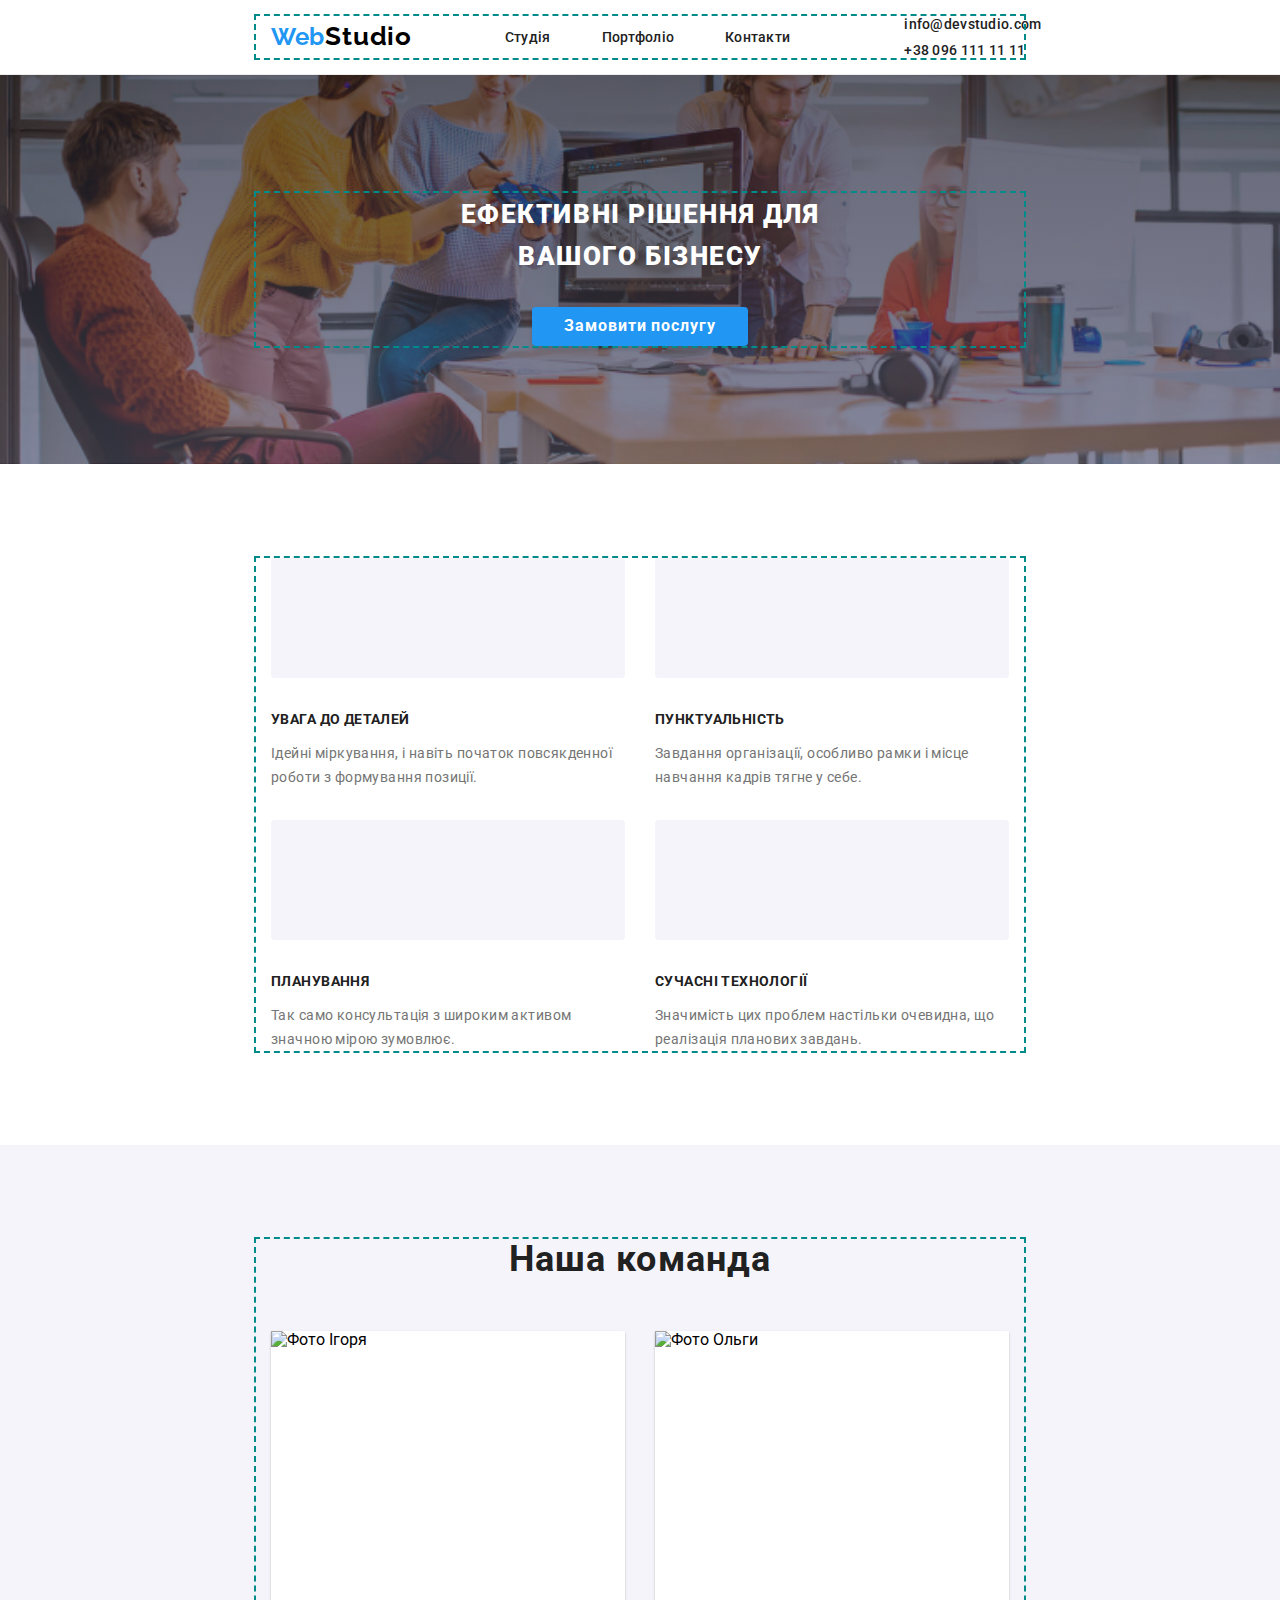
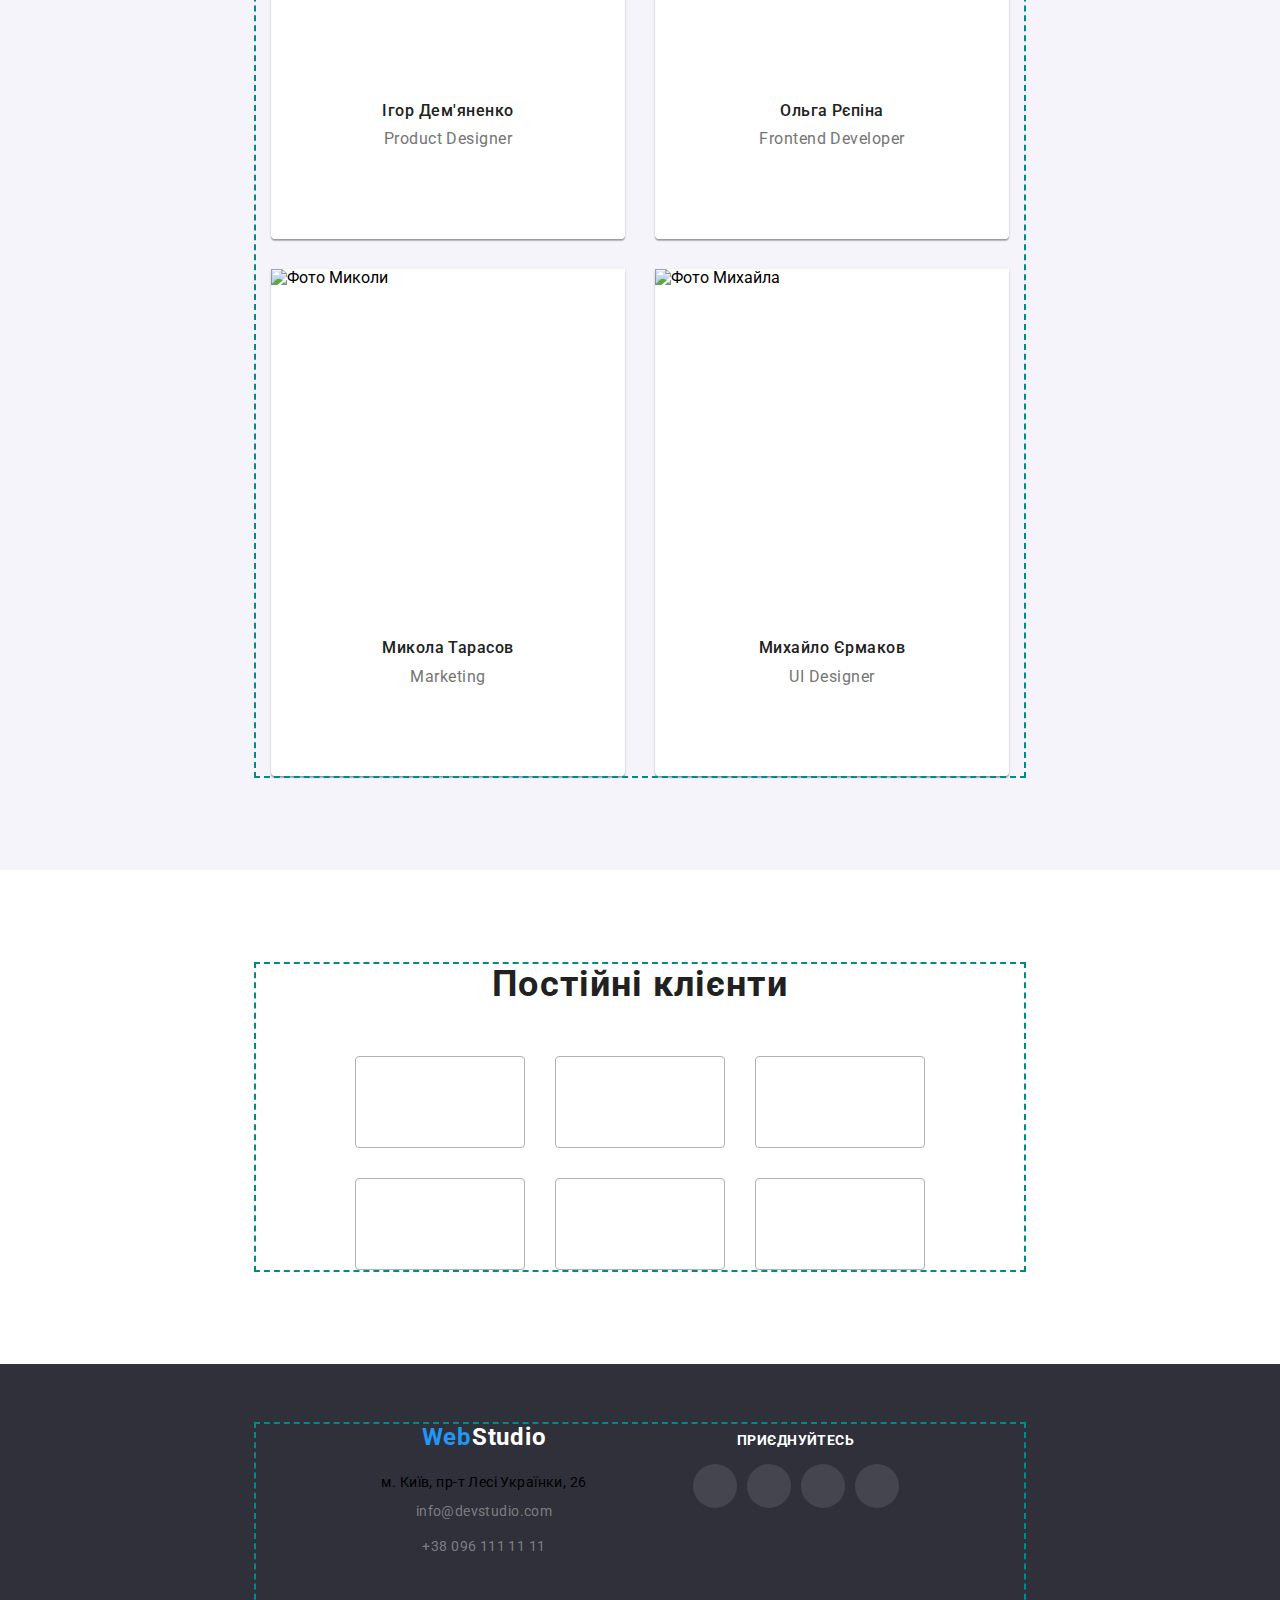
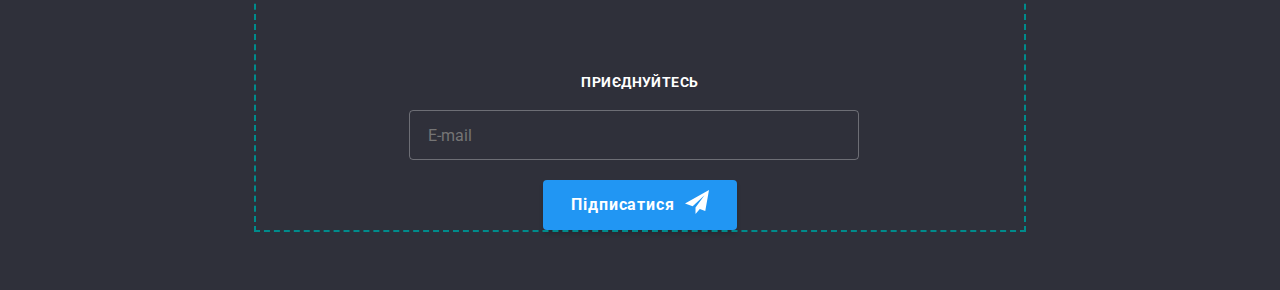
==== index.html @ 3e724ae8 "tablet" ====
<!DOCTYPE html>
<html lang="uk">
  <head>
    <meta charset="UTF-8" />
    <meta name="viewport" content="width=device-width, initial-scale=1.0" />
    <title>WebStudio</title>
    <link rel="preconnect" href="https://fonts.googleapis.com" />
    <link rel="preconnect" href="https://fonts.gstatic.com" crossorigin />
    <link
      href="https://fonts.googleapis.com/css2?family=Raleway:wght@700&family=Roboto:wght@400;500;700;900&display=swap"
      rel="stylesheet"
    />
    <link
      rel="stylesheet"
      href="https://cdnjs.cloudflare.com/ajax/libs/modern-normalize/1.1.0/modern-normalize.min.css"
    />
    <!-- <link rel="stylesheet" href="./css/reset.css" />
    <link rel="stylesheet" href="./css/style.css" /> -->
    <link rel="stylesheet" href="./css/main.min.css">
  </head>
  <body>
    <!-- header -->
    <header class="header">
      <div class="container flex">
        <nav class="header-nav">
          <a href="./index.html" lang="en" class="header-logotip"
            ><span class="header-logotip-logo">Web</span>Studio</a
          >
          <ul class="header-list flex">
            <li class="header-item">
              <a href="./index.html" class="header-link">Студія</a>
            </li>
            <li class="header-item">
              <a href="./portfolio.html" class="header-link">Портфоліо</a>
            </li>
            <li class="header-item">
              <a href="#" class="header-link current">Контакти</a>
            </li>
          </ul>
          <button class="header-btn">btn</button>
        </nav>
        <ul class="header-contact">
          <li class="header-contact-contacts">
            <svg width="16" height="12">
              <use
                href="./img/symbol-defs.svg#icon-envelope"
                class="header-email-icon"
              ></use>
            </svg>
            <a class="header-email" href="mailto:info@devstudio.com">info@devstudio.com</a>
          </li>
          <!--  -->
          <li class="header-contact-contacts">
            <svg width="16" height="12">
              <use
                href="./img/symbol-defs.svg#icon-smartphone"
                class="header-phone-icon"
              ></use>
            </svg>
            <a class="header-phone" href="tel:+380961111111">+38 096 111 11 11</a>
          </li>
        </ul>
      </div>
    </header>
    <main>
    <!-- hero section -->
      <section class="section-title">
        <div class="container">
          <h1 class="section-title-title">
            ЕФЕКТИВНІ РІШЕННЯ ДЛЯ<br />
            ВАШОГО БІЗНЕСУ
          </h1>
          <button type="button" class="section-title-button" data-modal-open>Замовити послугу</button>            
        </div>
      </section>
      <!--  -->
      <section class="features section">
        <div class="container">
          <h2 hidden>Особливості</h2>
          <ul class="features-list">
            <li class="features-list-first-item">
              <h3 class="features-title">УВАГА ДО ДЕТАЛЕЙ</h3>
              <p class="features-paragraph">
                Ідейні міркування, і навіть початок повсякденної роботи з
                формування позиції.
              </p>
            </li>
            <li class="features-list-second-item">
              <h3 class="features-title">ПУНКТУАЛЬНІСТЬ</h3>
              <p class="features-paragraph">
                Завдання організації, особливо рамки і місце навчання кадрів
                тягне у себе.
              </p>
            </li>
            <li class="features-list-third-item">
              <h3 class="features-title">ПЛАНУВАННЯ</h3>
              <p class="features-paragraph">
                Так само консультація з широким активом значною мірою зумовлює.
              </p>
            </li>
            <li class="features-list-fourth-item">
              <h3 class="features-title">СУЧАСНІ ТЕХНОЛОГІЇ</h3>
              <p class="features-paragraph">
                Значимість цих проблем настільки очевидна, що реалізація
                планових завдань.
              </p>
            </li>
          </ul>
        </div>
      </section>
      <!-- our classes section -->
      <section class="our-classes section">
        <div class="container">
          <h2 class="work-title">Чим ми займаємося</h2>
          <ul class="our-classes-list">
            <li class="our-classes-list-item">
              <img
                src="./img/imgbox1.jpg"
                alt="кодимо"
                height="294"
                width="370"
              />
              <h3 class="our-classes-list-item-title">Десктопні додатки</h3>
            </li>
            <li class="our-classes-list-item">
              <img
                src="./img/imgbox2.jpg"
                alt="дизайн"
                height="294"
                width="370"
              />
              <h3 class="our-classes-list-item-title">Мобільні додатки</h3>
            </li>
            <li class="our-classes-list-item">
              <img
                src="./img/imgbox3.jpg"
                alt="планування"
                height="294"
                width="370"
              />
              <h3 class="our-classes-list-item-title">Дизайнерські ріше</h3>
            </li>
          </ul>
        </div>
      </section>
      <!-- team-section section -->
      <section class="team-section">
        <div class="container">
          <h2 class="team-section-title">Наша команда</h2>
          <ul class="team-section-list">
            <li class="team-section-list-item">
              <div class="team-section-list-item-first-person">
                <img
                  class="team-section-images"
                  src="./img/IgorJPG.jpg"
                  alt="Фото Ігоря"
                  height="260"
                  width="270"
                />
                <h4 class="team-section-title-h4">Ігор Дем'яненко</h4>
                <p lang="en" class="team-section-paragraph">Product Designer</p>
                <ul class="icons-list">
                  <li class="icons-list-element">
                    <svg width="20" height="20" class="svg-item">
                      <use
                        href="./img/symbol-defs.svg#icon-instagram"
                        class="icon-svg"
                      ></use>
                    </svg>
                  </li>
                  <li class="icons-list-element">
                    <svg width="20" height="20" class="svg-item">
                      <use
                        href="./img/symbol-defs.svg#icon-facebook"
                        class="icon-svg"
                      ></use>
                    </svg>
                  </li>
                  <li class="icons-list-element">
                    <svg width="20" height="20" class="svg-item">
                      <use
                        href="./img/symbol-defs.svg#icon-linkedin"
                        class="icon-svg"
                      ></use>
                    </svg>
                  </li>
                  <li class="icons-list-element">
                    <svg width="20" height="20" class="svg-item">
                      <use
                        href="./img/symbol-defs.svg#icon-twitter"
                        class="icon-svg"
                      ></use>
                    </svg>
                  </li>
                </ul>
              </div>
            </li>
            <!--  -->
            <li class="team-section-list-item">
              <div class="team-section-list-item-second-person">
                <img
                  class="team-section-images"
                  src="./img/OlgaJPG.jpg"
                  alt="Фото Ольги"
                  height="260"
                  width="270"
                />
                <h4 class="team-section-title-h4">Ольга Рєпіна</h4>
                <p lang="en" class="team-section-paragraph">
                  Frontend Developer
                </p>
                <ul class="icons-list">
                  <li class="icons-list-element">
                    <svg width="20" height="20" class="svg-item">
                      <use
                        href="./img/symbol-defs.svg#icon-instagram"
                        class="icon-svg"
                      ></use>
                    </svg>
                  </li>
                  <li class="icons-list-element">
                    <svg width="20" height="20" class="svg-item">
                      <use
                        href="./img/symbol-defs.svg#icon-facebook"
                        class="icon-svg"
                      ></use>
                    </svg>
                  </li>
                  <li class="icons-list-element">
                    <svg width="20" height="20" class="svg-item">
                      <use
                        href="./img/symbol-defs.svg#icon-linkedin"
                        class="icon-svg"
                      ></use>
                    </svg>
                  </li>
                  <li class="icons-list-element">
                    <svg width="20" height="20" class="svg-item">
                      <use
                        href="./img/symbol-defs.svg#icon-twitter"
                        class="icon-svg"
                      ></use>
                    </svg>
                  </li>
                </ul>
              </div>
            </li>
            <!--  -->
            <li class="team-section-list-item">
              <div class="team-section-list-item-third-person">
                <img
                  class="team-section-images"
                  src="./img/MykolaJPG.jpg"
                  alt="Фото Миколи"
                  height="260"
                  width="270"
                />
                <h4 class="team-section-title-h4">Микола Тарасов</h4>
                <p lang="en" class="team-section-paragraph">Marketing</p>
                <ul class="icons-list">
                  <li class="icons-list-element">
                    <svg width="20" height="20" class="svg-item">
                      <use
                        href="./img/symbol-defs.svg#icon-instagram"
                        class="icon-svg"
                      ></use>
                    </svg>
                  </li>
                  <li class="icons-list-element">
                    <svg width="20" height="20" class="svg-item">
                      <use
                        href="./img/symbol-defs.svg#icon-facebook"
                        class="icon-svg"
                      ></use>
                    </svg>
                  </li>
                  <li class="icons-list-element">
                    <svg width="20" height="20" class="svg-item">
                      <use
                        href="./img/symbol-defs.svg#icon-linkedin"
                        class="icon-svg"
                      ></use>
                    </svg>
                  </li>
                  <li class="icons-list-element">
                    <svg width="20" height="20" class="svg-item">
                      <use
                        href="./img/symbol-defs.svg#icon-twitter"
                        class="icon-svg"
                      ></use>
                    </svg>
                  </li>
                </ul>
              </div>
            </li>
            <!--  -->
            <li class="team-section-list-item">
              <div class="team-section-list-item-fourth-person">
                <img
                  class="team-section-images"
                  src="./img/MykhailoJPG.jpg"
                  alt="Фото Михайла"
                  height="260"
                  width="270"
                />
                <h4 class="team-section-title-h4">Михайло Єрмаков</h4>
                <p lang="en" class="team-section-paragraph">UI Designer</p>
                <ul class="icons-list">
                  <li class="icons-list-element">
                    <svg width="20" height="20" class="svg-item">
                      <use
                        href="./img/symbol-defs.svg#icon-instagram"
                        class="icon-svg"
                      ></use>
                    </svg>
                  </li>
                  <li class="icons-list-element">
                    <svg width="20" height="20" class="svg-item">
                      <use
                        href="./img/symbol-defs.svg#icon-facebook"
                        class="icon-svg"
                      ></use>
                    </svg>
                  </li>
                  <li class="icons-list-element">
                    <svg width="20" height="20" class="svg-item">
                      <use
                        href="./img/symbol-defs.svg#icon-linkedin"
                        class="icon-svg"
                      ></use>
                    </svg>
                  </li>
                  <li class="icons-list-element">
                    <svg width="20" height="20" class="svg-item">
                      <use
                        href="./img/symbol-defs.svg#icon-twitter"
                        class="icon-svg"
                      ></use>
                    </svg>
                  </li>
                </ul>
              </div>
            </li>
            <!--  -->
          </ul>
        </div>
      </section>
      <!-- team section ended  -->
       <!-- clients section -->
      <section class="clients-section">
        <div class="container">
          <h2 class="clients-section-title">Постійні клієнти</h2>
          <ul class="clients-section-list">
            <li class="clients-section-list-item-first">
              <svg width="41" height="46.7" class="clients-icon-first-svg transform-style-svg transform-style-svg">
                <use href="./img/symbol-defs.svg#icon-first-list-svg"></use>
              </svg>
            </li>
            <li class="clients-section-list-item-second">
              <svg width="40" height="52" class="clients-icon-second-svg transform-style-svg">
                <use href="./img/symbol-defs.svg#icon-second-list-svg"></use>
              </svg>
            </li>
            <li class="clients-section-list-item-third">
              <svg width="43.46" height="41.18" class="clients-icon-third-svg transform-style-svg">
                <use href="./img/symbol-defs.svg#icon-third-list-svg"></use>
              </svg>
            </li>
            <li class="clients-section-list-item-fourth">
              <svg width="84.44" height="40.62" class="clients-icon-fourth-svg transform-style-svg">
                <use href="./img/symbol-defs.svg#icon-fourth-list-svg"></use>
              </svg>
            </li>
            <li class="clients-section-list-item-fivth" >
              <svg width="62.54" height="45.43" class="clients-icon-fivth-svg transform-style-svg">
                <use href="./img/symbol-defs.svg#icon-fivth-list-svg"></use>
              </svg>
            </li>
            <li class="clients-section-list-item-last">
              <svg width="93.79" height="43.93" class="clients-icon-sixth-svg transform-style-svg">
                <use href="./img/symbol-defs.svg#icon-last-list-svg"></use>
              </svg>
            </li>
          </ul>
        </div>
      </section>
    </main>
    <!-- main ended -->
    <footer class="footer">
      <div class="container">
        <div class="footer-wrapper">
          <div class="infos-list">
            <a
              href="./index.html"
              lang="en"
              class="footer-second-link"
              id="website-link"
              ><span class="header-logotip-logo">Web</span>Studio</a
            >
            <address class="address-footer">
              <p class="footer-adress">м. Київ, пр-т Лесі Українки, 26</p>
              <a href="mailto:info@devstudio.com" class="footer-adress-contacts"
                >info@devstudio.com</a
              ><br />
              <a href="tel:+380961111111" class="footer-adress-contacts"
                >+38 096 111 11 11</a
              >
            </address>
          </div>
          <!--  -->
          <div class="footer-wrapper-second-part">
            <h2 class="footer-h2">приєднуйтесь</h2>
            <ul class="icon-list">
              <li class="icon-list-element">
                <svg width="20" height="20" class="svg-item">
                  <use
                    href="./img/symbol-defs.svg#icon-instagram"
                    class="icon-svg"
                  ></use>
                </svg>
              </li>
              <li class="icon-list-element">
                <svg width="20" height="20" class="svg-item">
                  <use
                    href="./img/symbol-defs.svg#icon-facebook"
                    class="icon-svg"
                  ></use>
                </svg>
              </li>
              <li class="icon-list-element">
                <svg width="20" height="20" class="svg-item">
                  <use
                    href="./img/symbol-defs.svg#icon-linkedin"
                    class="icon-svg"
                  ></use>
                </svg>
              </li>
              <li class="icon-list-element">
                <svg width="20" height="20" class="svg-item">
                  <use
                    href="./img/symbol-defs.svg#icon-twitter"
                    class="icon-svg"
                  ></use>
                </svg>
              </li>
            </ul>
          </div>
          <!--  -->
          <div class="footer-wrapper-style">
            <h2 class="footer-wrapper-style-form-h2">приєднуйтесь</h2>
            <div class="footer-scndwrapper">
            <form action="subscribe_form" class="footer-wrapper-subscribe-form">
              <label for="email">
                <input type="text" name="email" placeholder="E-mail" class="footer-wrapper-subscribe-form-input">
              </label>
            </form>
            <button class="footer-wrapper-style-btn">   
              Підписатися
              <svg width="24" height="24" viewBox="0 0 24 24" fill="none" xmlns="http://www.w3.org/2000/svg">
                <path d="M24 0L0 13.5L7.66994 16.3407L19.5 5.25002L10.5017 17.3896L10.509 17.3923L10.5 17.3896V24.0001L14.8013 18.982L20.2501 21.0001L24 0Z" fill="white" />
              </svg>
            </button>
          </div>
          </div>
        </div>
      </div>
    </footer>
    <!-- footer is ended -->
    <div class="backdrop is-hidden" data-modal>
      <div class="modal">
        <button class="modal-close close-btn" data-modal-close><svg width="11" height="11" viewBox="0 0 11 11" fill="none" xmlns="http://www.w3.org/2000/svg">
          <path d="M11 1.10786L9.89214 0L5.5 4.39214L1.10786 0L0 1.10786L4.39214 5.5L0 9.89214L1.10786 11L5.5 6.60786L9.89214 11L11 9.89214L6.60786 5.5L11 1.10786Z" fill="black" class="cross-svg"/>
        </svg>
      </button>
      <h2 class="form-title"> 
        Залиште свої дані, ми вам передзвонимо
      </h2>
      <!-- form list -->
      <form class="js-forma">
        <div class="div-form-position">
          <label class="name-label">
            <svg class="contact-svg" width="18" height="18" viewBox="0 0 18 18" fill="none" xmlns="http://www.w3.org/2000/svg" >
              <g clip-path="url(#clip0_60_11800)">
                <path d="M9 9C10.6575 9 12 7.6575 12 6C12 4.3425 10.6575 3 9 3C7.3425 3 6 4.3425 6 6C6 7.6575 7.3425 9 9 9ZM9 10.5C6.9975 10.5 3 11.505 3 13.5V14.25C3 14.6625 3.3375 15 3.75 15H14.25C14.6625 15 15 14.6625 15 14.25V13.5C15 11.505 11.0025 10.5 9 10.5Z" fill="#212121" class="contact-svg"/>
              </g>
              <defs>
                <clipPath id="clip0_60_11800">
                  <rect width="18" height="18" fill="white" />
                </clipPath>
              </defs>
            </svg>
            Ім'я
            <input type="text" name="name" required class="placeholder-name" />
          </label>
        </div>
        <div class="div-form-position">
          <label class="phone-label">
            <svg width="18" height="18" viewBox="0 0 18 18" fill="none" xmlns="http://www.w3.org/2000/svg" class="phone-svg">
              <g clip-path="url(#clip0_60_11806)">
                <path d="M13.996 11.1226L12.1579 10.9127C11.7164 10.8621 11.2822 11.0141 10.9711 11.3252L9.63948 12.6568C7.59147 11.6147 5.91254 9.94301 4.87044 7.88775L6.20925 6.54894C6.52043 6.23775 6.6724 5.80355 6.62174 5.3621L6.41188 3.53842C6.32504 2.8075 5.70991 2.2575 4.97176 2.2575H3.71979C2.90203 2.2575 2.22178 2.93776 2.27243 3.75552C2.65598 9.93577 7.59871 14.8713 13.7717 15.2548C14.5894 15.3055 15.2697 14.6252 15.2697 13.8075V12.5555C15.2769 11.8246 14.7269 11.2095 13.996 11.1226Z" fill="#212121" class="phone-svg" />
              </g>
              <defs>
                <clipPath id="clip0_60_11806">
                  <rect width="18" height="18" fill="white" />
                </clipPath>
              </defs>
            </svg>
            Телефон
            <input type="tel" name="phone" required class="placeholder-number" />
          </label>
        </div>
        <div class="div-form-position">
          <label class="email-label">
            <svg width="18" height="18" viewBox="0 0 18 18" fill="none" xmlns="http://www.w3.org/2000/svg" class="email-svg">
              <g clip-path="url(#clip0_60_11812)">
                <path d="M15 3H3C2.175 3 1.5075 3.675 1.5075 4.5L1.5 13.5C1.5 14.325 2.175 15 3 15H15C15.825 15 16.5 14.325 16.5 13.5V4.5C16.5 3.675 15.825 3 15 3ZM14.7 6.1875L9.3975 9.5025C9.1575 9.6525 8.8425 9.6525 8.6025 9.5025L3.3 6.1875C3.1125 6.0675 3 5.865 3 5.6475C3 5.145 3.5475 4.845 3.975 5.1075L9 8.25L14.025 5.1075C14.4525 4.845 15 5.145 15 5.6475C15 5.865 14.8875 6.0675 14.7 6.1875Z" fill="#212121" class="email-svg"/>
              </g>
              <defs>
                <clipPath id="clip0_60_11812">
                  <rect width="18" height="18" fill="white" />
                </clipPath>
              </defs>
            </svg>
            Пошта
            <input type="email" name="email" required class="placeholder-email" />
          </label>
        </div>
        <div>
          <label class="text-area-label">
            Коментар
            <textarea
              name="feedback"
              rows="5"
              placeholder="Введіть текст"
              class="text-area"
            ></textarea>
          </label>
        </div>
        <div class="footer-form-wrapper">
          <label class="accepting-form" for="checkbox">
          <input type="checkbox" name="allow" value="accepting" class="form-input" id="checkbox"/>
            Погоджуюся з розсилкою та приймаю <a href="#" class="accepting">Умови договору</a>
          </label>
        </div>        
        <button type="submit" class="submit-btn">Відправити</button>
      </form>
    <script src="./JS/modal.js"></script>
  </body>
</html>
---- css/main.min.css ----
h1,h2,h3,h4,p{margin:0}ul{margin:0;padding:0;list-style-type:none}address{font-style:normal}img{display:block}input:focus,button:focus,textarea:focus,select:focus{outline:none}.team-section-title,.work-title{margin-bottom:50px;font-family:"Roboto",sans-serif;font-weight:700;font-size:36px;text-align:center;letter-spacing:.03em;color:#212121}.clients-section,.team-section,.features,.our-classes{padding-bottom:94px;padding-top:94px}.clients-section-list,.team-section-list,.features-list,.our-classes-list{gap:30px}body{font-family:"Roboto",sans-serif}h4{font-weight:500;font-size:16px;letter-spacing:.03em;color:#212121}img{display:block;max-width:100%;height:auto}.section{padding-top:94px;padding-bottom:94px}.flex{display:flex}a{text-decoration:none}button{cursor:pointer}footer a{font-weight:400;font-size:14px;line-height:1,71;letter-spacing:.03em;color:rgba(179,179,179,.6)}.container{padding:0 15px;margin:0 auto;width:450px;min-width:320px;outline:2px dashed #008b8b}@media screen and (min-width: 480px){.container{width:480px}}@media screen and (min-width: 768px){.container{width:768px}}.our-classes{display:none}.our-classes-list{display:flex}.our-classes-list-item{position:relative}.our-classes-list-item-title{bottom:0;width:100%;padding:27px 0;text-align:center;position:absolute;color:#fff;background:rgba(47,48,58,.8);font-weight:700;font-size:14px;letter-spacing:.03em;text-transform:uppercase;margin:0}.header{padding-top:16px;padding-bottom:16px;border-bottom:1px solid #ececec}.header-list{margin-right:93px;display:none;align-items:center;gap:50px;position:relative;transition:color 250ms cubic-bezier(0.4, 0, 0.2, 1)}@media screen and (min-width: 768px){.header-list{margin-right:88px;display:flex;gap:51px}}.header-logotip{margin-right:93px;font-family:"Raleway",sans-serif;font-weight:700;font-size:26px;letter-spacing:.03em;color:#000;text-decoration:none}.header-phone,.header-email{font-family:"Roboto",sans-serif;font-weight:500;font-size:14px;letter-spacing:.02em;color:#212121;transition:color 250ms cubic-bezier(0.4, 0, 0.2, 1)}.header-item{position:relative;transition:color 250ms cubic-bezier(0.4, 0, 0.2, 1)}.header-item::after{content:"";position:absolute;top:46px;transform:scale(0);height:4px;display:block;background:#2196f3;border-radius:2px;transition:transform 250ms cubic-bezier(0.4, 0, 0.2, 1)}.header-item:hover::after{transform:scale(1)}.header-contact{margin-left:auto;align-items:center;gap:50px;display:none}@media screen and (min-width: 768px){.header-contact{display:flex;flex-direction:column;gap:10px;align-items:flex-start}}.header-contact-contacts{display:flex;gap:10px;align-items:center;transition:color 250ms cubic-bezier(0.4, 0, 0.2, 1);transition:fill 250ms cubic-bezier(0.4, 0, 0.2, 1)}.header-contact-contacts:hover svg,.header-contact-contacts:hover a{fill:#2196f3;color:#2196f3;transition:color 250ms cubic-bezier(0.4, 0, 0.2, 1);transition:fill 250ms cubic-bezier(0.4, 0, 0.2, 1)}.header-link{font-family:"Roboto",sans-serif;font-weight:500;font-size:14px;letter-spacing:.02em;color:#212121;text-decoration:none;position:relative;transition:transform 250ms cubic-bezier(0.4, 0, 0.2, 1)}.header-link::after{content:"";position:absolute;bottom:-4px;left:0;width:100%;height:4px;background:#2196f3;border-radius:2px;transform:scale(0);transform-origin:bottom left;transition:transform 250ms cubic-bezier(0.4, 0, 0.2, 1)}.header-link:hover::after{transform:scale(1)}.header-link:hover{color:#2196f3}.header-logotip-logo{font-family:var(--second-family);font-weight:700;font-size:24px;letter-spacing:.03em;color:#2196f3}@media screen and (min-width: 768px){.header-btn{display:none}}@media screen and (min-width: 768px){.header-nav{align-items:center;display:flex}}.section-title{padding-bottom:118px;padding-top:118px;margin-left:auto;margin-right:auto;text-align:center;background-image:linear-gradient(rgba(47, 48, 58, 0.4) 0%, rgba(130, 132, 160, 0.4) 100%),url(../img/hero-background-mobile.jpg);background-repeat:no-repeat;background-size:cover;background-position:center}@media screen and (min-width: 768px){.section-title{background-image:linear-gradient(rgba(47, 48, 58, 0.4) 0%, rgba(130, 132, 160, 0.4) 100%),url(../img/header-tablet-bg.jpg)}}.section-title-button{padding:10px 32px;border:0;border-radius:4px;min-width:216px;font-weight:700;font-size:16px;line-height:1,87;letter-spacing:.06em;text-align:center;color:#fff;box-shadow:0 4px 4px 0 rgba(0,0,0,.15);background:#2196f3}.section-title-title{margin-bottom:30px;font-family:var(--font-family);font-weight:900;font-size:26px;line-height:162%;letter-spacing:.06em;text-transform:uppercase;text-align:center;color:#fff}.features-list{display:block}@media screen and (min-width: 768px){.features-list{display:flex;flex-wrap:wrap;gap:30px}}.features-list-first-item{font-weight:400;font-size:14px;line-height:171%;letter-spacing:.03em;color:#757575}.features-list-first-item::before{content:"";display:block;height:120px;background-color:#f5f4fa;background-image:url(../img/first-before-element-all.svg);background-repeat:no-repeat;background-position:center;border-radius:4px}@media screen and (min-width: 768px){.features-list-first-item{width:354px}}.features-list-second-item{font-weight:400;font-size:14px;line-height:171%;letter-spacing:.03em;color:#757575}.features-list-second-item::before{content:"";display:block;height:120px;background-color:#f5f4fa;background-image:url(../img/second-before-element.svg);background-repeat:no-repeat;background-position:center;border-radius:4px}@media screen and (min-width: 768px){.features-list-second-item{width:354px}}.features-list-third-item{font-weight:400;font-size:14px;line-height:171%;letter-spacing:.03em;color:#757575}.features-list-third-item::before{content:"";display:block;height:120px;background-color:#f5f4fa;background-image:url(../img/third-before-element.svg);background-repeat:no-repeat;background-position:center;border-radius:4px}@media screen and (min-width: 768px){.features-list-third-item{width:354px}}.features-list-fourth-item{font-weight:400;font-size:14px;line-height:171%;letter-spacing:.03em;color:#757575}@media screen and (min-width: 768px){.features-list-fourth-item{width:354px}}.features-list-fourth-item::before{content:"";display:block;height:120px;background-color:#f5f4fa;background-image:url(../img/fourth-before-element.svg);background-repeat:no-repeat;background-position:center;border-radius:4px}.features-title{text-align:center;margin-top:30px;margin-bottom:10px;font-family:"Roboto",sans-serif;font-weight:700;font-size:14px;letter-spacing:.03em;text-transform:uppercase}@media screen and (min-width: 768px){.features-title{text-align:left}}.features-paragraph{margin-bottom:30px;width:100%;font-family:"Roboto",sans-serif;font-weight:400;font-size:14px;line-height:1,71;letter-spacing:.03em}@media screen and (min-width: 768px){.features-paragraph{margin-bottom:0}}h3{margin-bottom:10px;font-weight:700;font-size:14px;letter-spacing:.03em;text-transform:uppercase;color:#212121}.team-section{background-color:#f5f4fa}.team-section-list{display:block;flex-basis:calc((100% - 90px)/4)}@media screen and (min-width: 768px){.team-section-list{display:flex;flex-wrap:wrap}}.team-section-list-item{width:354px}.team-section-list-item-first-person,.team-section-list-item-second-person,.team-section-list-item-third-person,.team-section-list-item-fourth-person{padding-bottom:30px;display:flex;flex-direction:column;background-color:#fff;box-shadow:0 2px 1px 0 rgba(0,0,0,.2),0 1px 1px 0 rgba(0,0,0,.14),0 1px 3px 0 rgba(0,0,0,.12);border-radius:0 0 4px 4px;display:flex}.team-section-title{font-family:"Roboto",sans-serif}.team-section-paragraph{margin-top:10px;text-align:center;font-family:var(--font-family);font-weight:400;font-size:16px;letter-spacing:.03em;text-align:center;color:#757575}.team-section-title-h4{margin-top:30px;font-family:var(--font-family);font-weight:500;font-size:16px;letter-spacing:.03em;text-align:center;color:#212121}.footer-adress{font-weight:400;font-size:14px;line-height:171%;letter-spacing:.03em}.icons-list{margin-top:16px;display:flex;justify-content:center;justify-content:space-evenly}.icons-list .icons-list-element:nth-child(n+1){display:flex;justify-content:center;align-items:center;fill:#afb1b8;width:44px;height:44px;border-radius:90px;background-color:rgba(0,0,0,0);transition:fill 250ms cubic-bezier(0.4, 0, 0.2, 1);transition:background-color 250ms cubic-bezier(0.4, 0, 0.2, 1)}.icons-list .icons-list-element:nth-child(n+1):hover{transition:fill 250ms cubic-bezier(0.4, 0, 0.2, 1);transition:background-color 250ms cubic-bezier(0.4, 0, 0.2, 1);fill:#fff;background-color:#2196f3}.team-section-images{width:450px}.clients-section-list{display:flex;justify-content:center;flex-wrap:wrap;gap:30px}.clients-section-list-item-first,.clients-section-list-item-second,.clients-section-list-item-third,.clients-section-list-item-fourth,.clients-section-list-item-fivth,.clients-section-list-item-last{display:flex;align-items:center;justify-content:center;fill:#afb1b8;width:170px;height:92px;border:1px solid #afb1b8;border-radius:4px;transition:border 250ms cubic-bezier(0.4, 0, 0.2, 1)}.clients-section-list-item-first:hover,.clients-section-list-item-second:hover,.clients-section-list-item-third:hover,.clients-section-list-item-fourth:hover,.clients-section-list-item-fivth:hover,.clients-section-list-item-last:hover{fill:#2196f3;border:1px solid #2196f3;transition:border 250ms cubic-bezier(0.4, 0, 0.2, 1)}.clients-section-title{margin-bottom:50px;font-family:"Roboto",sans-serif;font-weight:700;font-size:36px;letter-spacing:.03em;text-align:center;color:#212121}.transform-style-svg{transition:fill 250ms cubic-bezier(0.4, 0, 0.2, 1)}.icon-list{margin-bottom:60px;gap:10px;margin-top:16px;display:flex;justify-content:center}.icon-list-element{display:flex;justify-content:center;align-items:center;fill:#afb1b8;width:44px;height:44px;border-radius:90px;background-color:rgba(255,255,255,.1)}.icon-list-element:hover{fill:#fff;background-color:#2196f3}footer{padding-bottom:60px;padding-top:60px;background-color:#2f303a}footer-second-link{text-align:center;display:inline-block;padding-bottom:20px;font-family:"Raleway",sans-serif;font-weight:700;font-size:26px;letter-spacing:.03em;color:#fff;text-decoration:none;font-family:"Raleway",sans-serif}.infos-list{display:flex;flex-direction:column;align-items:center;justify-content:center}@media screen and (min-width: 768px){.footer-wrapper{display:flex;flex-wrap:wrap;justify-content:center;gap:60px 106px;align-items:baseline}}.footer-wrapper-second-part{margin-left:70px;margin-right:93px;display:flex;flex-direction:column}@media screen and (min-width: 768px){.footer-wrapper-second-part{margin-left:0;margin-right:0}}.footer-wrapper-style{display:flex;flex-direction:column}.footer-wrapper-style-btn{margin:0 auto;display:flex;gap:10px;padding:10px 28px;border:none;border-radius:4px;box-shadow:0 4px 4px 0 rgba(0,0,0,.15);background:#2196f3;font-family:"Roboto",sans-serif;font-weight:700;font-size:16px;line-height:187%;letter-spacing:.06em;color:#fff;animation-name:scale;animation-duration:5000ms;animation-timing-function:linear;animation-iteration-count:infinite;animation-direction:alternate}.footer-wrapper-style-form-h2{text-align:center;margin-bottom:20px;font-family:"Roboto",sans-serif;font-weight:700;font-size:14px;letter-spacing:.03em;text-transform:uppercase;color:#fff}.footer-wrapper-subscribe-form{margin-bottom:20px;padding-top:15px;padding-bottom:15px;padding-left:16px;margin-right:12px;border:1px solid rgba(255,255,255,.3);border-radius:4px;width:100%;height:50px}@media screen and (min-width: 768px){.footer-wrapper-subscribe-form{width:450px}}.footer-wrapper-subscribe-form-input{background-color:rgba(0,0,0,0);border:none}.footer-h2{align-self:center;font-family:"Roboto",sans-serif;font-weight:700;font-size:14px;letter-spacing:.03em;text-transform:uppercase;color:#fff}.footer-form-wrapper{margin-bottom:30px;display:flex;align-items:center;justify-content:center;gap:7px}@keyframes scale{0%{transform:scale(1);background:#2196f3}50%{transform:scale(1.1);background:rgba(30,136,223,.9333333333)}100%{transform:scale(1);background:#2196f3}}.address-footer{margin-bottom:60px;display:flex;flex-direction:column;align-items:center}#website-link{margin-bottom:20px;font-family:var(--second-family);font-weight:700;font-size:24px;letter-spacing:.03em;text-align:center;color:#fff}.footer-adress{margin-bottom:8px}.buttons-list{margin-bottom:46px;display:flex;justify-content:flex-start;flex-wrap:wrap;gap:8px}@media screen and (min-width: 768px){.buttons-list{justify-content:center;margin-bottom:30px}}.buttons-list-items{padding:6px 22px;border:none;background-color:#f5f4fa;border-radius:4px;font-family:var(--font-family);letter-spacing:.03em;line-height:1,62;font-size:16px;font-weight:500;box-shadow:0 2px 2px 0 rgba(0,0,0,.12),0 1px 2px 0 rgba(0,0,0,.08),0 3px 1px 0 rgba(0,0,0,.1);-moz-column-gap:30px;column-gap:30px;transition:background-color 250ms cubic-bezier(0.4, 0, 0.2, 1);transition:color 250ms cubic-bezier(0.4, 0, 0.2, 1)}.buttons-list-items:hover{background-color:#2196f3;color:#fff;box-shadow:0 2px 2px 0 rgba(0,0,0,.12),0 1px 2px 0 rgba(0,0,0,.08),0 3px 1px 0 rgba(0,0,0,.1);transition:background-color 250ms cubic-bezier(0.4, 0, 0.2, 1);transition:color 250ms cubic-bezier(0.4, 0, 0.2, 1)}.image-list{display:flex;flex-wrap:wrap;gap:30px}.image-list-items{width:100%}.image-list-items-paragraph{margin-left:24px;font-family:"Roboto",sans-serif;font-weight:400;font-size:16px;line-height:187%;letter-spacing:.03em;color:#757575}.image-list-title{margin-left:24px;margin-top:20px;font-family:"Roboto",sans-serif;font-weight:700;font-size:18px;flex-basis:calc(100% - 180px)/6}.image-list-element{width:100vw;display:flex;flex-direction:column}@media screen and (min-width: 768px){.image-list-element{width:354px}}.image-list-element:hover{box-shadow:1px 4px 6px 0 rgba(0,0,0,.16),0 4px 4px 0 rgba(0,0,0,.06),0 1px 1px 0 rgba(0,0,0,.12)}.portfolio-info{border:1px solid #eee;flex-grow:1;padding-bottom:20px}.image-list-element .box{position:relative;overflow:hidden}.overlay{width:100%;height:100%;background-color:rgba(33,150,243,.9);margin:0;padding:63px 24px;position:absolute;top:0;left:0;transform:translateY(100%);transition:transform 250ms ease}.overlay-paragraph{font-family:"Roboto",sans-serif;font-weight:400;font-size:18px;line-height:156%;letter-spacing:.03em;color:#fff}.image-list-element:hover .overlay{transform:translateY(0%)}.backdrop{position:fixed;width:100%;height:100%;background-color:rgba(0,0,0,.423);top:0;left:0;opacity:1;visibility:visible;transition:opacity 500ms}.modal{padding:40px;border-radius:4px;position:absolute;top:50%;left:50%;background-color:#fff;width:450px;height:609px;transition:transform 250ms cubic-bezier(0.4, 0, 0.2, 1),transform 250ms cubic-bezier(0.4, 0, 0.2, 1),transform 250ms cubic-bezier(0.4, 0, 0.2, 1);transform:translate(-50%, -50%) scale(1) rotate(360deg)}.backdrop.is-hidden{opacity:0;pointer-events:none;visibility:hidden}.backdrop.is-hidden .modal{transition:transform 250ms cubic-bezier(0.4, 0, 0.2, 1),transform 250ms cubic-bezier(0.4, 0, 0.2, 1);transform:translate(-50%, -50%) scale(0, 7)}.modal-close{display:block;margin-left:auto;border:none;border-radius:100%;background-color:#fff;border:1px solid rgba(0,0,0,.1);stroke:rgba(0,0,0,.1)}.form-title{text-align:center;margin-bottom:12px;width:100%;font-family:"Roboto",sans-serif;font-weight:700;font-size:20px;letter-spacing:.03em;text-align:center;color:#212121}.modal-close:hover .cross-svg{fill:#2196f3}.submit-btn{padding:10px 52px;display:block;margin:0 auto;border:none;background-color:#2196f3;border-radius:4px;font-family:"Roboto",sans-serif;font-weight:700;font-size:16px;box-shadow:0 4px 4px 0 rgba(0,0,0,.15);background:#2196f3;line-height:187%;letter-spacing:.06em;color:#fff}.accepting-form{font-family:var(--font-family);font-weight:400;font-size:12px;letter-spacing:.03em;color:#757575;display:flex;justify-content:center;align-items:center;gap:7px}.accepting{text-decoration:underline;-webkit-text-decoration-skip-ink:none;text-decoration-skip-ink:none;text-decoration:underline;text-decoration-skip-ink:none;color:#2196f3}.text-area{margin-top:4px;margin-bottom:20px;width:100%;padding:12px 16px;height:96px;resize:none;font-family:"Roboto",sans-serif;font-weight:400;font-size:12px;letter-spacing:.01em;color:rgba(117,117,117,.5);border:1px solid rgba(33,33,33,.2);border-radius:4px}.placeholder-name,.placeholder-email,.placeholder-number{width:100%;height:40px;padding:0 12px 0 36px;margin-top:4px;font-family:"Roboto",sans-serif;font-weight:700;font-size:14px;letter-spacing:-0.02em;color:#bbb;border:1px solid rgba(33,33,33,.2);border-radius:4px;transition:border 250ms cubic-bezier(0.4, 0, 0.2, 1)}.placeholder-name:hover,.placeholder-name:focus{border:1px solid #2196f3;transition:border 250ms cubic-bezier(0.4, 0, 0.2, 1)}.placeholder-email:hover,.placeholder-email:focus{border:1px solid #2196f3;transition:border 250ms cubic-bezier(0.4, 0, 0.2, 1)}.placeholder-number:hover,.placeholder-number:focus{border:1px solid #2196f3;transition:border 250ms cubic-bezier(0.4, 0, 0.2, 1)}.name-label:focus-within .contact-svg,.phone-label:focus-within .phone-svg,.email-label:focus-within .email-svg{fill:#2196f3}.paragraph-form-wrapper{display:flex;justify-content:flex-start;font-family:"Roboto",sans-serif;font-weight:400;font-size:12px;letter-spacing:.01em;color:#757575}.last-form-paragraph{font-family:"Roboto",sans-serif;font-weight:400;font-size:14px;line-height:171%;letter-spacing:.03em;color:#757575}.email-label,.phone-label,.name-label,.text-area-label{font-family:"Roboto",sans-serif;font-weight:400;font-size:12px;letter-spacing:.01em;color:#757575}.label-title-p{margin-bottom:4px;font-family:"Roboto",sans-serif;font-weight:400;font-size:12px;letter-spacing:.01em;color:#757575}.js-forma{display:flex;flex-direction:column;gap:10px}.close-btn{position:relative;left:32px;bottom:32px}.div-form-position{position:relative}.contact-svg,.phone-svg,.email-svg{position:absolute;top:33px;left:12px}/*# sourceMappingURL=main.min.css.map */
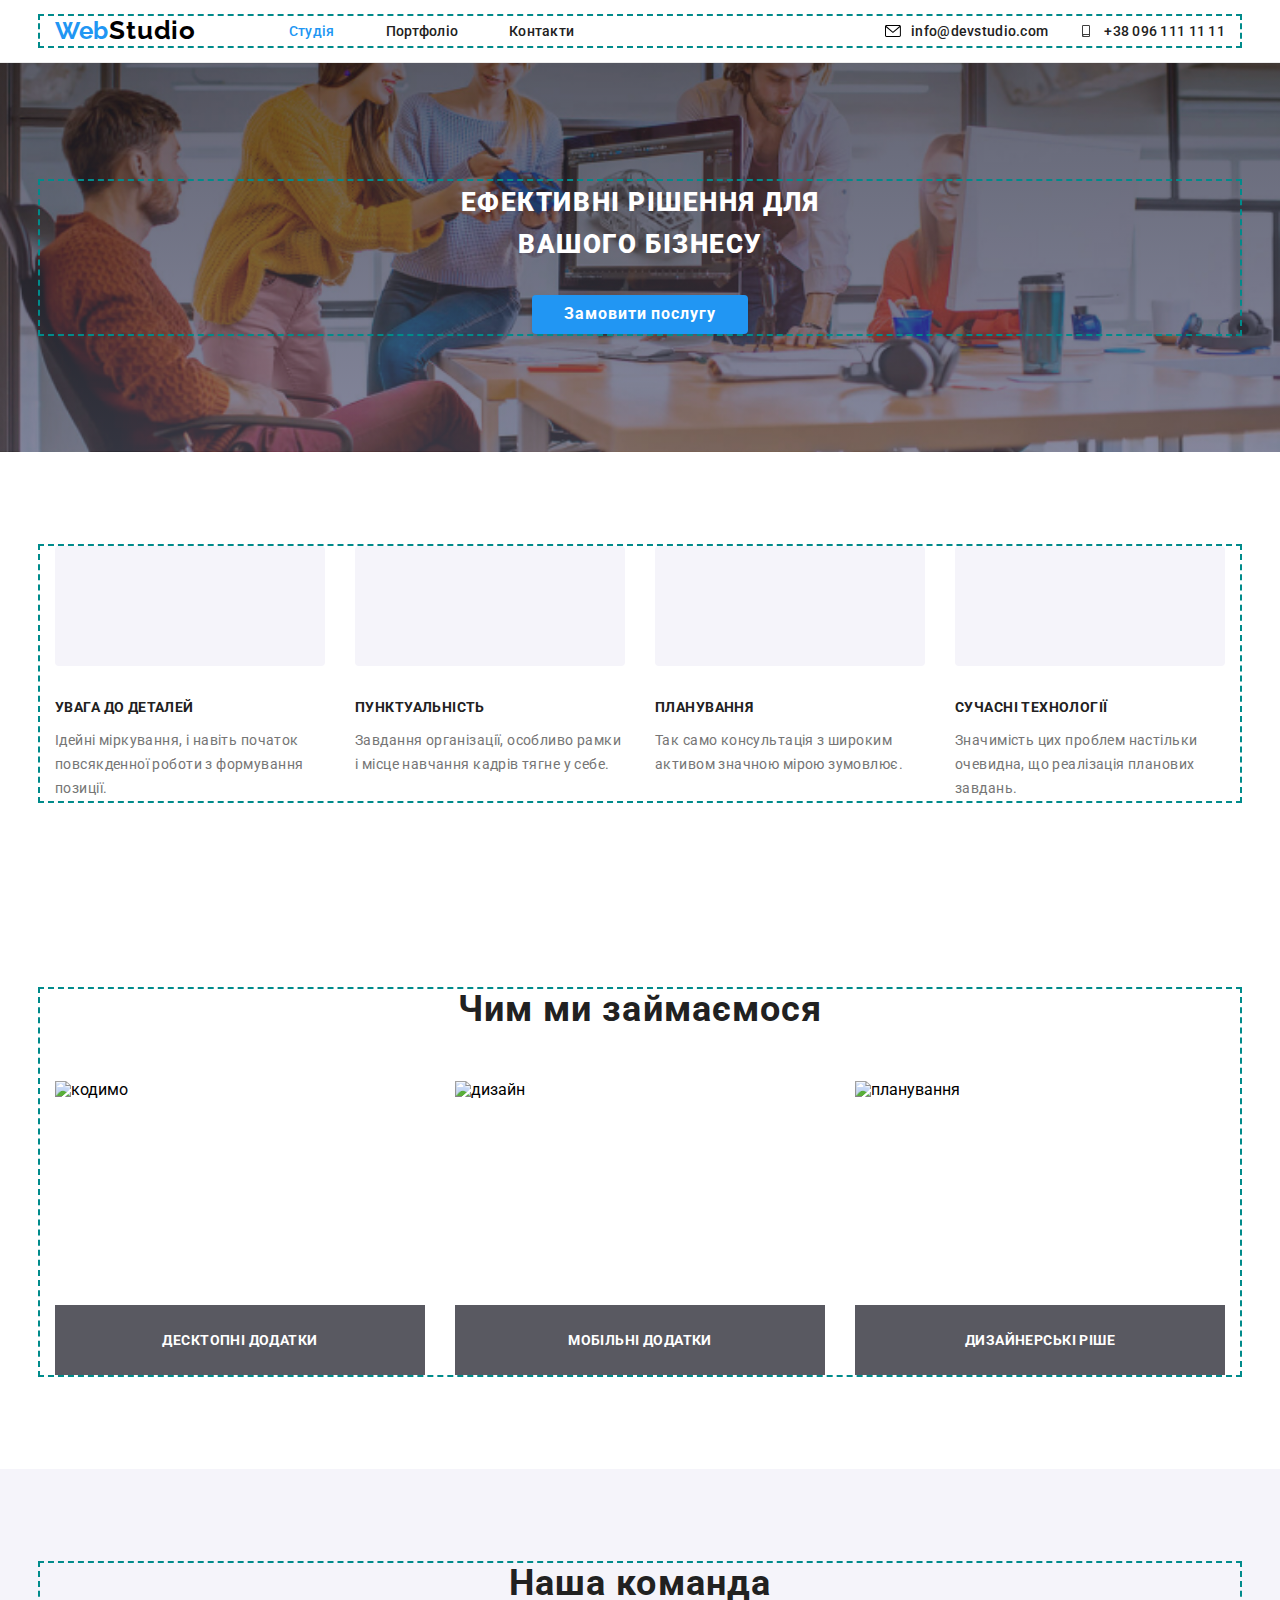
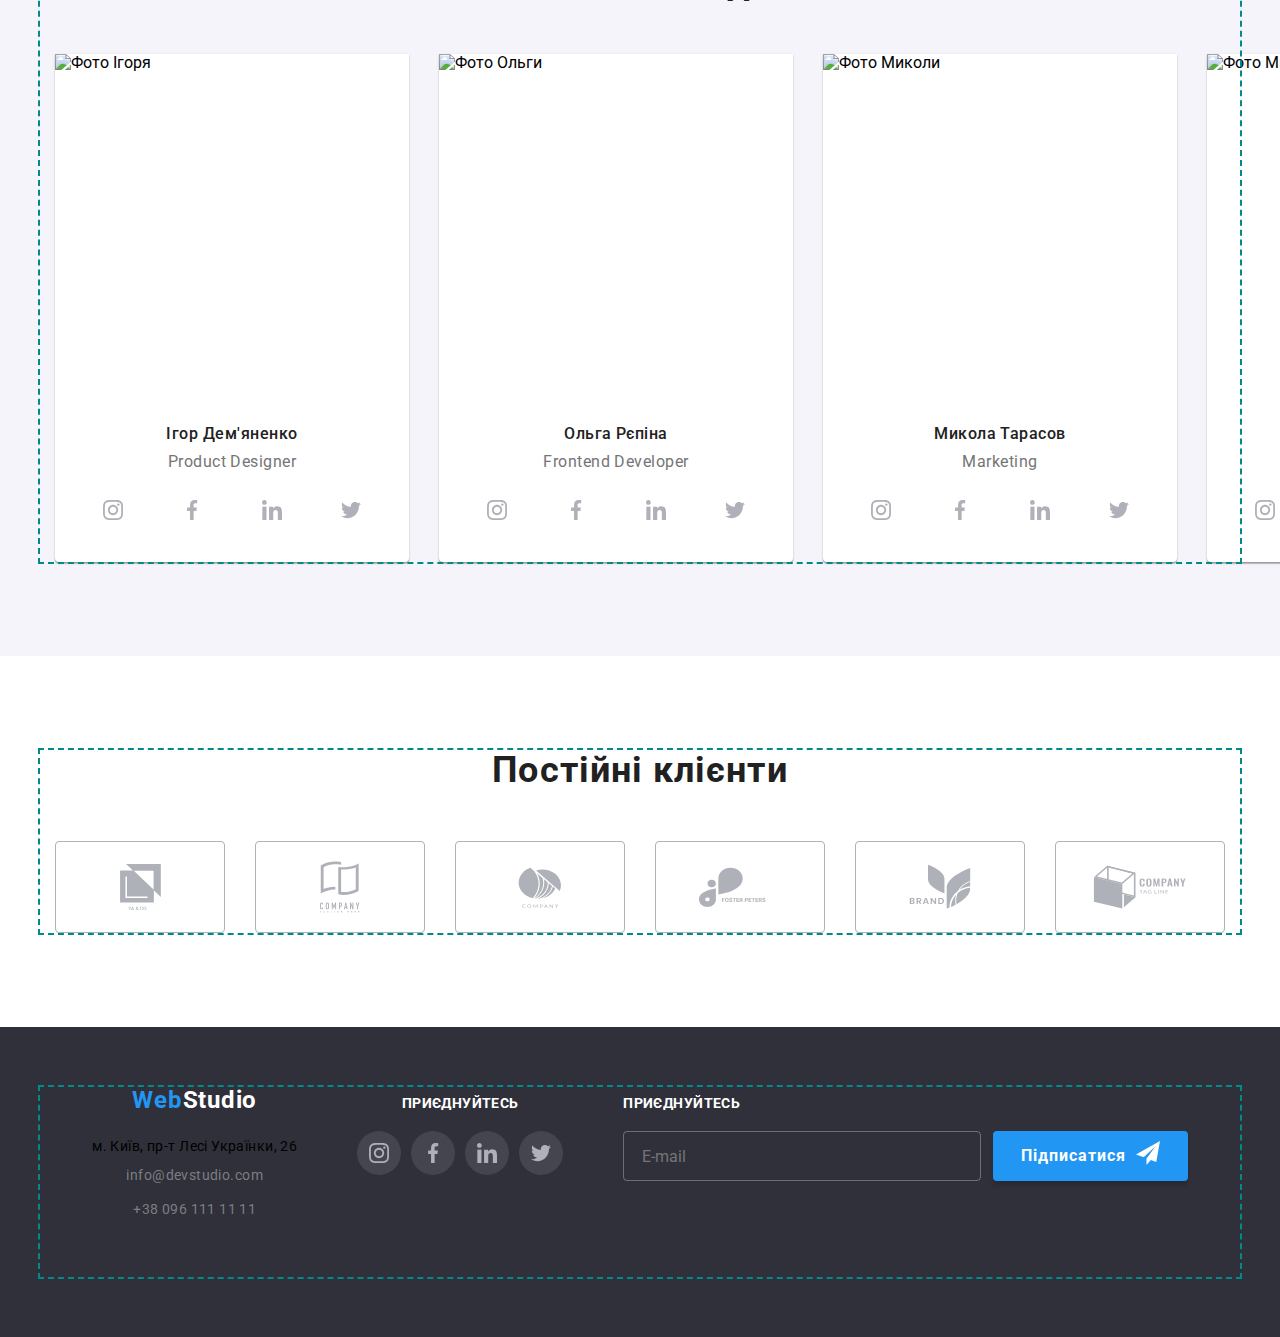
==== commit aa44c82f: "some problems" ====
--- a/index.html
+++ b/index.html
@@ -27,17 +27,24 @@
             ><span class="header-logotip-logo">Web</span>Studio</a
           >
           <ul class="header-list flex">
-            <li class="header-item">
-              <a href="./index.html" class="header-link">Студія</a>
+            <li class="header-item">  
+              <a href="./index.html" class="header-link current">Студія</a>
             </li>
             <li class="header-item">
               <a href="./portfolio.html" class="header-link">Портфоліо</a>
             </li>
             <li class="header-item">
-              <a href="#" class="header-link current">Контакти</a>
+              <a href="#" class="header-link">Контакти</a>
             </li>
           </ul>
-          <button class="header-btn">btn</button>
+          <button class="header-menu-btn js-open-menu" aria-controls="mobile-menu" aria-expanded="false">
+            <svg width="20" height="20" class="svg-item">
+              <use
+                href="./img/symbol-defs.svg#burger-menu-svg"
+                class="burger-open-svg"
+              ></use>
+            </svg>
+          </button>
         </nav>
         <ul class="header-contact">
           <li class="header-contact-contacts">
@@ -544,6 +551,39 @@
         </div>        
         <button type="submit" class="submit-btn">Відправити</button>
       </form>
+      <!-- burger menu -->
+      <div class="menu-container">
+        <button class="MenuCloseBtn">
+          <svg width="20" height="20" class="svg-item">
+            <use
+              href="./img/symbol-defs.svg#close-burger-btn-svg"
+              class="burger-close-svg"
+            ></use>
+          </svg>
+        </button>
+        <ul class="mobile-menu js-menu-container" id="mobile-menu">
+          <li class="mobile-menu-element js-close-menu">
+            <a href="./index.html" class="mobile-link">Студія</a>
+          </li>
+          <li class="mobile-menu-element">
+            <a href="./portfolio.html" class="mobile-link">Портфоліо</a>
+          </li>
+          <li class="mobile-menu-element">
+            <a href="#" class="mobile-link">Контакти</a>
+          </li>
+        </ul>        
+        <!-- second list with contacts -->
+        <ul class="header-contact">
+          <li class="header-contact-contacts">
+            <a class="header-email" href="mailto:info@devstudio.com">info@devstudio.com</a>
+          </li>
+          <!--  -->
+          <li class="">
+            <a class="" href="">+38 096 111 11 11</a>
+          </li>
+        </ul>
+      </div>
     <script src="./JS/modal.js"></script>
+    <script src="./JS/burger-menu.js"></script>
   </body>
 </html>
--- a/css/main.min.css
+++ b/css/main.min.css
@@ -1 +1 @@
-h1,h2,h3,h4,p{margin:0}ul{margin:0;padding:0;list-style-type:none}address{font-style:normal}img{display:block}input:focus,button:focus,textarea:focus,select:focus{outline:none}.team-section-title,.work-title{margin-bottom:50px;font-family:"Roboto",sans-serif;font-weight:700;font-size:36px;text-align:center;letter-spacing:.03em;color:#212121}.clients-section,.team-section,.features,.our-classes{padding-bottom:94px;padding-top:94px}.clients-section-list,.team-section-list,.features-list,.our-classes-list{gap:30px}body{font-family:"Roboto",sans-serif}h4{font-weight:500;font-size:16px;letter-spacing:.03em;color:#212121}img{display:block;max-width:100%;height:auto}.section{padding-top:94px;padding-bottom:94px}.flex{display:flex}a{text-decoration:none}button{cursor:pointer}footer a{font-weight:400;font-size:14px;line-height:1,71;letter-spacing:.03em;color:rgba(179,179,179,.6)}.container{padding:0 15px;margin:0 auto;width:450px;min-width:320px;outline:2px dashed #008b8b}@media screen and (min-width: 480px){.container{width:480px}}@media screen and (min-width: 768px){.container{width:768px}}.our-classes{display:none}.our-classes-list{display:flex}.our-classes-list-item{position:relative}.our-classes-list-item-title{bottom:0;width:100%;padding:27px 0;text-align:center;position:absolute;color:#fff;background:rgba(47,48,58,.8);font-weight:700;font-size:14px;letter-spacing:.03em;text-transform:uppercase;margin:0}.header{padding-top:16px;padding-bottom:16px;border-bottom:1px solid #ececec}.header-list{margin-right:93px;display:none;align-items:center;gap:50px;position:relative;transition:color 250ms cubic-bezier(0.4, 0, 0.2, 1)}@media screen and (min-width: 768px){.header-list{margin-right:88px;display:flex;gap:51px}}.header-logotip{margin-right:93px;font-family:"Raleway",sans-serif;font-weight:700;font-size:26px;letter-spacing:.03em;color:#000;text-decoration:none}.header-phone,.header-email{font-family:"Roboto",sans-serif;font-weight:500;font-size:14px;letter-spacing:.02em;color:#212121;transition:color 250ms cubic-bezier(0.4, 0, 0.2, 1)}.header-item{position:relative;transition:color 250ms cubic-bezier(0.4, 0, 0.2, 1)}.header-item::after{content:"";position:absolute;top:46px;transform:scale(0);height:4px;display:block;background:#2196f3;border-radius:2px;transition:transform 250ms cubic-bezier(0.4, 0, 0.2, 1)}.header-item:hover::after{transform:scale(1)}.header-contact{margin-left:auto;align-items:center;gap:50px;display:none}@media screen and (min-width: 768px){.header-contact{display:flex;flex-direction:column;gap:10px;align-items:flex-start}}.header-contact-contacts{display:flex;gap:10px;align-items:center;transition:color 250ms cubic-bezier(0.4, 0, 0.2, 1);transition:fill 250ms cubic-bezier(0.4, 0, 0.2, 1)}.header-contact-contacts:hover svg,.header-contact-contacts:hover a{fill:#2196f3;color:#2196f3;transition:color 250ms cubic-bezier(0.4, 0, 0.2, 1);transition:fill 250ms cubic-bezier(0.4, 0, 0.2, 1)}.header-link{font-family:"Roboto",sans-serif;font-weight:500;font-size:14px;letter-spacing:.02em;color:#212121;text-decoration:none;position:relative;transition:transform 250ms cubic-bezier(0.4, 0, 0.2, 1)}.header-link::after{content:"";position:absolute;bottom:-4px;left:0;width:100%;height:4px;background:#2196f3;border-radius:2px;transform:scale(0);transform-origin:bottom left;transition:transform 250ms cubic-bezier(0.4, 0, 0.2, 1)}.header-link:hover::after{transform:scale(1)}.header-link:hover{color:#2196f3}.header-logotip-logo{font-family:var(--second-family);font-weight:700;font-size:24px;letter-spacing:.03em;color:#2196f3}@media screen and (min-width: 768px){.header-btn{display:none}}@media screen and (min-width: 768px){.header-nav{align-items:center;display:flex}}.section-title{padding-bottom:118px;padding-top:118px;margin-left:auto;margin-right:auto;text-align:center;background-image:linear-gradient(rgba(47, 48, 58, 0.4) 0%, rgba(130, 132, 160, 0.4) 100%),url(../img/hero-background-mobile.jpg);background-repeat:no-repeat;background-size:cover;background-position:center}@media screen and (min-width: 768px){.section-title{background-image:linear-gradient(rgba(47, 48, 58, 0.4) 0%, rgba(130, 132, 160, 0.4) 100%),url(../img/header-tablet-bg.jpg)}}.section-title-button{padding:10px 32px;border:0;border-radius:4px;min-width:216px;font-weight:700;font-size:16px;line-height:1,87;letter-spacing:.06em;text-align:center;color:#fff;box-shadow:0 4px 4px 0 rgba(0,0,0,.15);background:#2196f3}.section-title-title{margin-bottom:30px;font-family:var(--font-family);font-weight:900;font-size:26px;line-height:162%;letter-spacing:.06em;text-transform:uppercase;text-align:center;color:#fff}.features-list{display:block}@media screen and (min-width: 768px){.features-list{display:flex;flex-wrap:wrap;gap:30px}}.features-list-first-item{font-weight:400;font-size:14px;line-height:171%;letter-spacing:.03em;color:#757575}.features-list-first-item::before{content:"";display:block;height:120px;background-color:#f5f4fa;background-image:url(../img/first-before-element-all.svg);background-repeat:no-repeat;background-position:center;border-radius:4px}@media screen and (min-width: 768px){.features-list-first-item{width:354px}}.features-list-second-item{font-weight:400;font-size:14px;line-height:171%;letter-spacing:.03em;color:#757575}.features-list-second-item::before{content:"";display:block;height:120px;background-color:#f5f4fa;background-image:url(../img/second-before-element.svg);background-repeat:no-repeat;background-position:center;border-radius:4px}@media screen and (min-width: 768px){.features-list-second-item{width:354px}}.features-list-third-item{font-weight:400;font-size:14px;line-height:171%;letter-spacing:.03em;color:#757575}.features-list-third-item::before{content:"";display:block;height:120px;background-color:#f5f4fa;background-image:url(../img/third-before-element.svg);background-repeat:no-repeat;background-position:center;border-radius:4px}@media screen and (min-width: 768px){.features-list-third-item{width:354px}}.features-list-fourth-item{font-weight:400;font-size:14px;line-height:171%;letter-spacing:.03em;color:#757575}@media screen and (min-width: 768px){.features-list-fourth-item{width:354px}}.features-list-fourth-item::before{content:"";display:block;height:120px;background-color:#f5f4fa;background-image:url(../img/fourth-before-element.svg);background-repeat:no-repeat;background-position:center;border-radius:4px}.features-title{text-align:center;margin-top:30px;margin-bottom:10px;font-family:"Roboto",sans-serif;font-weight:700;font-size:14px;letter-spacing:.03em;text-transform:uppercase}@media screen and (min-width: 768px){.features-title{text-align:left}}.features-paragraph{margin-bottom:30px;width:100%;font-family:"Roboto",sans-serif;font-weight:400;font-size:14px;line-height:1,71;letter-spacing:.03em}@media screen and (min-width: 768px){.features-paragraph{margin-bottom:0}}h3{margin-bottom:10px;font-weight:700;font-size:14px;letter-spacing:.03em;text-transform:uppercase;color:#212121}.team-section{background-color:#f5f4fa}.team-section-list{display:block;flex-basis:calc((100% - 90px)/4)}@media screen and (min-width: 768px){.team-section-list{display:flex;flex-wrap:wrap}}.team-section-list-item{width:354px}.team-section-list-item-first-person,.team-section-list-item-second-person,.team-section-list-item-third-person,.team-section-list-item-fourth-person{padding-bottom:30px;display:flex;flex-direction:column;background-color:#fff;box-shadow:0 2px 1px 0 rgba(0,0,0,.2),0 1px 1px 0 rgba(0,0,0,.14),0 1px 3px 0 rgba(0,0,0,.12);border-radius:0 0 4px 4px;display:flex}.team-section-title{font-family:"Roboto",sans-serif}.team-section-paragraph{margin-top:10px;text-align:center;font-family:var(--font-family);font-weight:400;font-size:16px;letter-spacing:.03em;text-align:center;color:#757575}.team-section-title-h4{margin-top:30px;font-family:var(--font-family);font-weight:500;font-size:16px;letter-spacing:.03em;text-align:center;color:#212121}.footer-adress{font-weight:400;font-size:14px;line-height:171%;letter-spacing:.03em}.icons-list{margin-top:16px;display:flex;justify-content:center;justify-content:space-evenly}.icons-list .icons-list-element:nth-child(n+1){display:flex;justify-content:center;align-items:center;fill:#afb1b8;width:44px;height:44px;border-radius:90px;background-color:rgba(0,0,0,0);transition:fill 250ms cubic-bezier(0.4, 0, 0.2, 1);transition:background-color 250ms cubic-bezier(0.4, 0, 0.2, 1)}.icons-list .icons-list-element:nth-child(n+1):hover{transition:fill 250ms cubic-bezier(0.4, 0, 0.2, 1);transition:background-color 250ms cubic-bezier(0.4, 0, 0.2, 1);fill:#fff;background-color:#2196f3}.team-section-images{width:450px}.clients-section-list{display:flex;justify-content:center;flex-wrap:wrap;gap:30px}.clients-section-list-item-first,.clients-section-list-item-second,.clients-section-list-item-third,.clients-section-list-item-fourth,.clients-section-list-item-fivth,.clients-section-list-item-last{display:flex;align-items:center;justify-content:center;fill:#afb1b8;width:170px;height:92px;border:1px solid #afb1b8;border-radius:4px;transition:border 250ms cubic-bezier(0.4, 0, 0.2, 1)}.clients-section-list-item-first:hover,.clients-section-list-item-second:hover,.clients-section-list-item-third:hover,.clients-section-list-item-fourth:hover,.clients-section-list-item-fivth:hover,.clients-section-list-item-last:hover{fill:#2196f3;border:1px solid #2196f3;transition:border 250ms cubic-bezier(0.4, 0, 0.2, 1)}.clients-section-title{margin-bottom:50px;font-family:"Roboto",sans-serif;font-weight:700;font-size:36px;letter-spacing:.03em;text-align:center;color:#212121}.transform-style-svg{transition:fill 250ms cubic-bezier(0.4, 0, 0.2, 1)}.icon-list{margin-bottom:60px;gap:10px;margin-top:16px;display:flex;justify-content:center}.icon-list-element{display:flex;justify-content:center;align-items:center;fill:#afb1b8;width:44px;height:44px;border-radius:90px;background-color:rgba(255,255,255,.1)}.icon-list-element:hover{fill:#fff;background-color:#2196f3}footer{padding-bottom:60px;padding-top:60px;background-color:#2f303a}footer-second-link{text-align:center;display:inline-block;padding-bottom:20px;font-family:"Raleway",sans-serif;font-weight:700;font-size:26px;letter-spacing:.03em;color:#fff;text-decoration:none;font-family:"Raleway",sans-serif}.infos-list{display:flex;flex-direction:column;align-items:center;justify-content:center}@media screen and (min-width: 768px){.footer-wrapper{display:flex;flex-wrap:wrap;justify-content:center;gap:60px 106px;align-items:baseline}}.footer-wrapper-second-part{margin-left:70px;margin-right:93px;display:flex;flex-direction:column}@media screen and (min-width: 768px){.footer-wrapper-second-part{margin-left:0;margin-right:0}}.footer-wrapper-style{display:flex;flex-direction:column}.footer-wrapper-style-btn{margin:0 auto;display:flex;gap:10px;padding:10px 28px;border:none;border-radius:4px;box-shadow:0 4px 4px 0 rgba(0,0,0,.15);background:#2196f3;font-family:"Roboto",sans-serif;font-weight:700;font-size:16px;line-height:187%;letter-spacing:.06em;color:#fff;animation-name:scale;animation-duration:5000ms;animation-timing-function:linear;animation-iteration-count:infinite;animation-direction:alternate}.footer-wrapper-style-form-h2{text-align:center;margin-bottom:20px;font-family:"Roboto",sans-serif;font-weight:700;font-size:14px;letter-spacing:.03em;text-transform:uppercase;color:#fff}.footer-wrapper-subscribe-form{margin-bottom:20px;padding-top:15px;padding-bottom:15px;padding-left:16px;margin-right:12px;border:1px solid rgba(255,255,255,.3);border-radius:4px;width:100%;height:50px}@media screen and (min-width: 768px){.footer-wrapper-subscribe-form{width:450px}}.footer-wrapper-subscribe-form-input{background-color:rgba(0,0,0,0);border:none}.footer-h2{align-self:center;font-family:"Roboto",sans-serif;font-weight:700;font-size:14px;letter-spacing:.03em;text-transform:uppercase;color:#fff}.footer-form-wrapper{margin-bottom:30px;display:flex;align-items:center;justify-content:center;gap:7px}@keyframes scale{0%{transform:scale(1);background:#2196f3}50%{transform:scale(1.1);background:rgba(30,136,223,.9333333333)}100%{transform:scale(1);background:#2196f3}}.address-footer{margin-bottom:60px;display:flex;flex-direction:column;align-items:center}#website-link{margin-bottom:20px;font-family:var(--second-family);font-weight:700;font-size:24px;letter-spacing:.03em;text-align:center;color:#fff}.footer-adress{margin-bottom:8px}.buttons-list{margin-bottom:46px;display:flex;justify-content:flex-start;flex-wrap:wrap;gap:8px}@media screen and (min-width: 768px){.buttons-list{justify-content:center;margin-bottom:30px}}.buttons-list-items{padding:6px 22px;border:none;background-color:#f5f4fa;border-radius:4px;font-family:var(--font-family);letter-spacing:.03em;line-height:1,62;font-size:16px;font-weight:500;box-shadow:0 2px 2px 0 rgba(0,0,0,.12),0 1px 2px 0 rgba(0,0,0,.08),0 3px 1px 0 rgba(0,0,0,.1);-moz-column-gap:30px;column-gap:30px;transition:background-color 250ms cubic-bezier(0.4, 0, 0.2, 1);transition:color 250ms cubic-bezier(0.4, 0, 0.2, 1)}.buttons-list-items:hover{background-color:#2196f3;color:#fff;box-shadow:0 2px 2px 0 rgba(0,0,0,.12),0 1px 2px 0 rgba(0,0,0,.08),0 3px 1px 0 rgba(0,0,0,.1);transition:background-color 250ms cubic-bezier(0.4, 0, 0.2, 1);transition:color 250ms cubic-bezier(0.4, 0, 0.2, 1)}.image-list{display:flex;flex-wrap:wrap;gap:30px}.image-list-items{width:100%}.image-list-items-paragraph{margin-left:24px;font-family:"Roboto",sans-serif;font-weight:400;font-size:16px;line-height:187%;letter-spacing:.03em;color:#757575}.image-list-title{margin-left:24px;margin-top:20px;font-family:"Roboto",sans-serif;font-weight:700;font-size:18px;flex-basis:calc(100% - 180px)/6}.image-list-element{width:100vw;display:flex;flex-direction:column}@media screen and (min-width: 768px){.image-list-element{width:354px}}.image-list-element:hover{box-shadow:1px 4px 6px 0 rgba(0,0,0,.16),0 4px 4px 0 rgba(0,0,0,.06),0 1px 1px 0 rgba(0,0,0,.12)}.portfolio-info{border:1px solid #eee;flex-grow:1;padding-bottom:20px}.image-list-element .box{position:relative;overflow:hidden}.overlay{width:100%;height:100%;background-color:rgba(33,150,243,.9);margin:0;padding:63px 24px;position:absolute;top:0;left:0;transform:translateY(100%);transition:transform 250ms ease}.overlay-paragraph{font-family:"Roboto",sans-serif;font-weight:400;font-size:18px;line-height:156%;letter-spacing:.03em;color:#fff}.image-list-element:hover .overlay{transform:translateY(0%)}.backdrop{position:fixed;width:100%;height:100%;background-color:rgba(0,0,0,.423);top:0;left:0;opacity:1;visibility:visible;transition:opacity 500ms}.modal{padding:40px;border-radius:4px;position:absolute;top:50%;left:50%;background-color:#fff;width:450px;height:609px;transition:transform 250ms cubic-bezier(0.4, 0, 0.2, 1),transform 250ms cubic-bezier(0.4, 0, 0.2, 1),transform 250ms cubic-bezier(0.4, 0, 0.2, 1);transform:translate(-50%, -50%) scale(1) rotate(360deg)}.backdrop.is-hidden{opacity:0;pointer-events:none;visibility:hidden}.backdrop.is-hidden .modal{transition:transform 250ms cubic-bezier(0.4, 0, 0.2, 1),transform 250ms cubic-bezier(0.4, 0, 0.2, 1);transform:translate(-50%, -50%) scale(0, 7)}.modal-close{display:block;margin-left:auto;border:none;border-radius:100%;background-color:#fff;border:1px solid rgba(0,0,0,.1);stroke:rgba(0,0,0,.1)}.form-title{text-align:center;margin-bottom:12px;width:100%;font-family:"Roboto",sans-serif;font-weight:700;font-size:20px;letter-spacing:.03em;text-align:center;color:#212121}.modal-close:hover .cross-svg{fill:#2196f3}.submit-btn{padding:10px 52px;display:block;margin:0 auto;border:none;background-color:#2196f3;border-radius:4px;font-family:"Roboto",sans-serif;font-weight:700;font-size:16px;box-shadow:0 4px 4px 0 rgba(0,0,0,.15);background:#2196f3;line-height:187%;letter-spacing:.06em;color:#fff}.accepting-form{font-family:var(--font-family);font-weight:400;font-size:12px;letter-spacing:.03em;color:#757575;display:flex;justify-content:center;align-items:center;gap:7px}.accepting{text-decoration:underline;-webkit-text-decoration-skip-ink:none;text-decoration-skip-ink:none;text-decoration:underline;text-decoration-skip-ink:none;color:#2196f3}.text-area{margin-top:4px;margin-bottom:20px;width:100%;padding:12px 16px;height:96px;resize:none;font-family:"Roboto",sans-serif;font-weight:400;font-size:12px;letter-spacing:.01em;color:rgba(117,117,117,.5);border:1px solid rgba(33,33,33,.2);border-radius:4px}.placeholder-name,.placeholder-email,.placeholder-number{width:100%;height:40px;padding:0 12px 0 36px;margin-top:4px;font-family:"Roboto",sans-serif;font-weight:700;font-size:14px;letter-spacing:-0.02em;color:#bbb;border:1px solid rgba(33,33,33,.2);border-radius:4px;transition:border 250ms cubic-bezier(0.4, 0, 0.2, 1)}.placeholder-name:hover,.placeholder-name:focus{border:1px solid #2196f3;transition:border 250ms cubic-bezier(0.4, 0, 0.2, 1)}.placeholder-email:hover,.placeholder-email:focus{border:1px solid #2196f3;transition:border 250ms cubic-bezier(0.4, 0, 0.2, 1)}.placeholder-number:hover,.placeholder-number:focus{border:1px solid #2196f3;transition:border 250ms cubic-bezier(0.4, 0, 0.2, 1)}.name-label:focus-within .contact-svg,.phone-label:focus-within .phone-svg,.email-label:focus-within .email-svg{fill:#2196f3}.paragraph-form-wrapper{display:flex;justify-content:flex-start;font-family:"Roboto",sans-serif;font-weight:400;font-size:12px;letter-spacing:.01em;color:#757575}.last-form-paragraph{font-family:"Roboto",sans-serif;font-weight:400;font-size:14px;line-height:171%;letter-spacing:.03em;color:#757575}.email-label,.phone-label,.name-label,.text-area-label{font-family:"Roboto",sans-serif;font-weight:400;font-size:12px;letter-spacing:.01em;color:#757575}.label-title-p{margin-bottom:4px;font-family:"Roboto",sans-serif;font-weight:400;font-size:12px;letter-spacing:.01em;color:#757575}.js-forma{display:flex;flex-direction:column;gap:10px}.close-btn{position:relative;left:32px;bottom:32px}.div-form-position{position:relative}.contact-svg,.phone-svg,.email-svg{position:absolute;top:33px;left:12px}/*# sourceMappingURL=main.min.css.map */+h1,h2,h3,h4,p{margin:0}ul{margin:0;padding:0;list-style-type:none}address{font-style:normal}img{display:block}input:focus,button:focus,textarea:focus,select:focus{outline:none}.team-section-title,.work-title{margin-bottom:50px;font-family:"Roboto",sans-serif;font-weight:700;font-size:36px;text-align:center;letter-spacing:.03em;color:#212121}.clients-section,.team-section,.features,.our-classes{padding-bottom:94px;padding-top:94px}.clients-section-list,.team-section-list,.features-list,.our-classes-list{gap:30px}body{font-family:"Roboto",sans-serif}h4{font-weight:500;font-size:16px;letter-spacing:.03em;color:#212121}img{display:block;max-width:100%;height:auto}.section{padding-top:94px;padding-bottom:94px}.flex{display:flex}a{text-decoration:none}button{cursor:pointer}footer a{font-weight:400;font-size:14px;line-height:1,71;letter-spacing:.03em;color:rgba(179,179,179,.6)}.container{padding:0 15px;margin:0 auto;width:450px;min-width:320px;outline:2px dashed #008b8b}@media screen and (min-width: 480px){.container{width:480px}}@media screen and (min-width: 768px){.container{width:768px}}@media screen and (min-width: 1200px){.container{width:1200px}}.menu-container{position:fixed;top:0;left:0;width:100vw;height:100vh;background-color:#fff;transition:transform 500ms ease-in-out;transform:translateX(100%)}@media screen and (min-width: 768px){.menu-container{display:none}}.menu-container.is-open{transform:translateX(0%);transition:transform 500ms ease-in-out}.MenuCloseBtn{position:absolute;right:0;background-color:rgba(0,0,0,0);padding:10px;border-radius:40px;border:none;cursor:pointer}@media screen and (min-width: 768px){.MenuCloseBtn{display:none}}.header-menu-btn{background-color:rgba(0,0,0,0);padding:10px;border-radius:40px;border:none;cursor:pointer}@media screen and (min-width: 768px){.header-menu-btn{display:none}}.our-classes{display:none}@media screen and (min-width: 1200px){.our-classes{display:flex}}.our-classes-list{display:flex}.our-classes-list-item{position:relative}.our-classes-list-item-title{bottom:0;width:100%;padding:27px 0;text-align:center;position:absolute;color:#fff;background:rgba(47,48,58,.8);font-weight:700;font-size:14px;letter-spacing:.03em;text-transform:uppercase;margin:0}.header{padding-top:16px;padding-bottom:16px;border-bottom:1px solid #ececec}.header-list{margin-right:93px;display:none;align-items:center;gap:50px;position:relative;transition:color 250ms cubic-bezier(0.4, 0, 0.2, 1)}@media screen and (min-width: 768px){.header-list{margin-right:88px;display:flex;gap:51px}}.header-logotip{margin-right:93px;font-family:"Raleway",sans-serif;font-weight:700;font-size:26px;letter-spacing:.03em;color:#000;text-decoration:none}.header-phone,.header-email{font-family:"Roboto",sans-serif;font-weight:500;font-size:14px;letter-spacing:.02em;color:#212121;transition:color 250ms cubic-bezier(0.4, 0, 0.2, 1)}.header-item{position:relative;transition:color 250ms cubic-bezier(0.4, 0, 0.2, 1)}.header-item::after{content:"";position:absolute;top:46px;bottom:0;transform:scale(0);height:4px;display:block;background:#2196f3;border-radius:2px;transition:transform 250ms cubic-bezier(0.4, 0, 0.2, 1)}.header-item:hover::after{transform:scale(1)}.header-contact{margin-left:auto;align-items:center;gap:50px;display:none}@media screen and (min-width: 768px){.header-contact{display:flex;flex-direction:column;gap:10px;align-items:flex-start}}@media screen and (min-width: 1200px){.header-contact{flex-direction:row;gap:30px;align-items:center}}.header-contact-contacts{display:flex;gap:10px;align-items:center;transition:color 250ms cubic-bezier(0.4, 0, 0.2, 1);transition:fill 250ms cubic-bezier(0.4, 0, 0.2, 1)}.header-contact-contacts:hover svg,.header-contact-contacts:hover a{fill:#2196f3;color:#2196f3;transition:color 250ms cubic-bezier(0.4, 0, 0.2, 1);transition:fill 250ms cubic-bezier(0.4, 0, 0.2, 1)}.header-link{font-family:"Roboto",sans-serif;font-weight:500;font-size:14px;letter-spacing:.02em;color:#212121;text-decoration:none;position:relative;transition:transform 250ms cubic-bezier(0.4, 0, 0.2, 1)}.header-link::after{content:"";position:absolute;top:36px;left:0;width:100%;height:4px;background:#2196f3;border-radius:2px;transform:scale(0);transform-origin:bottom left;transition:transform 250ms cubic-bezier(0.4, 0, 0.2, 1)}.header-link:hover::after{transform:scale(1)}.header-link:hover{color:#2196f3}.header-logotip-logo{font-family:var(--second-family);font-weight:700;font-size:24px;letter-spacing:.03em;color:#2196f3}@media screen and (min-width: 768px){.header-btn{display:none}}@media screen and (min-width: 768px){.header-nav{align-items:center;display:flex}}.current{color:#2196f3}.current::after{content:"";top:36px;left:0;width:100%;height:4px;background:#2196f3;border-radius:2px;transform:scale(0)}.section-title{padding-bottom:118px;padding-top:118px;margin-left:auto;margin-right:auto;text-align:center;background-image:linear-gradient(rgba(47, 48, 58, 0.4) 0%, rgba(130, 132, 160, 0.4) 100%),url(../img/hero-background-mobile.jpg);background-repeat:no-repeat;background-size:cover;background-position:center}@media screen and (min-width: 768px){.section-title{background-image:linear-gradient(rgba(47, 48, 58, 0.4) 0%, rgba(130, 132, 160, 0.4) 100%),url(../img/header-tablet-bg.jpg)}}.section-title-button{padding:10px 32px;border:0;border-radius:4px;min-width:216px;font-weight:700;font-size:16px;line-height:1,87;letter-spacing:.06em;text-align:center;color:#fff;box-shadow:0 4px 4px 0 rgba(0,0,0,.15);background:#2196f3}.section-title-title{margin-bottom:30px;font-family:var(--font-family);font-weight:900;font-size:26px;line-height:162%;letter-spacing:.06em;text-transform:uppercase;text-align:center;color:#fff}.features-list{display:block}@media screen and (min-width: 768px){.features-list{display:flex;flex-wrap:wrap;gap:30px}}@media screen and (min-width: 1200px){.features-list{flex-wrap:nowrap}}.features-list-first-item{font-weight:400;font-size:14px;line-height:171%;letter-spacing:.03em;color:#757575}.features-list-first-item::before{content:"";display:block;height:120px;background-color:#f5f4fa;background-image:url(../img/first-before-element-all.svg);background-repeat:no-repeat;background-position:center;border-radius:4px}@media screen and (min-width: 768px){.features-list-first-item{width:354px}}.features-list-second-item{font-weight:400;font-size:14px;line-height:171%;letter-spacing:.03em;color:#757575}.features-list-second-item::before{content:"";display:block;height:120px;background-color:#f5f4fa;background-image:url(../img/second-before-element.svg);background-repeat:no-repeat;background-position:center;border-radius:4px}@media screen and (min-width: 768px){.features-list-second-item{width:354px}}.features-list-third-item{font-weight:400;font-size:14px;line-height:171%;letter-spacing:.03em;color:#757575}.features-list-third-item::before{content:"";display:block;height:120px;background-color:#f5f4fa;background-image:url(../img/third-before-element.svg);background-repeat:no-repeat;background-position:center;border-radius:4px}@media screen and (min-width: 768px){.features-list-third-item{width:354px}}.features-list-fourth-item{font-weight:400;font-size:14px;line-height:171%;letter-spacing:.03em;color:#757575}@media screen and (min-width: 768px){.features-list-fourth-item{width:354px}}.features-list-fourth-item::before{content:"";display:block;height:120px;background-color:#f5f4fa;background-image:url(../img/fourth-before-element.svg);background-repeat:no-repeat;background-position:center;border-radius:4px}.features-title{text-align:center;margin-top:30px;margin-bottom:10px;font-family:"Roboto",sans-serif;font-weight:700;font-size:14px;letter-spacing:.03em;text-transform:uppercase}@media screen and (min-width: 768px){.features-title{text-align:left}}.features-paragraph{margin-bottom:30px;width:100%;font-family:"Roboto",sans-serif;font-weight:400;font-size:14px;line-height:1,71;letter-spacing:.03em}@media screen and (min-width: 768px){.features-paragraph{margin-bottom:0}}h3{margin-bottom:10px;font-weight:700;font-size:14px;letter-spacing:.03em;text-transform:uppercase;color:#212121}.team-section{background-color:#f5f4fa}.team-section-list{display:block;gap:30px;flex-basis:calc((100% - 90px)/4)}@media screen and (min-width: 768px){.team-section-list{display:flex;flex-wrap:wrap}}@media screen and (min-width: 1200px){.team-section-list{flex-wrap:nowrap}}.team-section-list-item{margin-bottom:30px;width:100%}@media screen and (min-width: 768px){.team-section-list-item{width:354px;margin-bottom:0px}}.team-section-list-item-first-person,.team-section-list-item-second-person,.team-section-list-item-third-person,.team-section-list-item-fourth-person{padding-bottom:30px;display:flex;flex-direction:column;background-color:#fff;box-shadow:0 2px 1px 0 rgba(0,0,0,.2),0 1px 1px 0 rgba(0,0,0,.14),0 1px 3px 0 rgba(0,0,0,.12);border-radius:0 0 4px 4px;display:flex}.team-section-title{font-family:"Roboto",sans-serif}.team-section-paragraph{margin-top:10px;text-align:center;font-family:var(--font-family);font-weight:400;font-size:16px;letter-spacing:.03em;text-align:center;color:#757575}.team-section-title-h4{margin-top:30px;font-family:var(--font-family);font-weight:500;font-size:16px;letter-spacing:.03em;text-align:center;color:#212121}.footer-adress{font-weight:400;font-size:14px;line-height:171%;letter-spacing:.03em}.icons-list{margin-top:16px;display:flex;justify-content:center;justify-content:space-evenly}.icons-list .icons-list-element:nth-child(n+1){display:flex;justify-content:center;align-items:center;fill:#afb1b8;width:44px;height:44px;border-radius:90px;background-color:rgba(0,0,0,0);transition:fill 250ms cubic-bezier(0.4, 0, 0.2, 1);transition:background-color 250ms cubic-bezier(0.4, 0, 0.2, 1)}.icons-list .icons-list-element:nth-child(n+1):hover{transition:fill 250ms cubic-bezier(0.4, 0, 0.2, 1);transition:background-color 250ms cubic-bezier(0.4, 0, 0.2, 1);fill:#fff;background-color:#2196f3}.team-section-images{width:450px}.clients-section-list{display:flex;justify-content:center;flex-wrap:wrap;gap:30px}.clients-section-list-item-first,.clients-section-list-item-second,.clients-section-list-item-third,.clients-section-list-item-fourth,.clients-section-list-item-fivth,.clients-section-list-item-last{display:flex;align-items:center;justify-content:center;fill:#afb1b8;width:170px;height:92px;border:1px solid #afb1b8;border-radius:4px;transition:border 250ms cubic-bezier(0.4, 0, 0.2, 1)}.clients-section-list-item-first:hover,.clients-section-list-item-second:hover,.clients-section-list-item-third:hover,.clients-section-list-item-fourth:hover,.clients-section-list-item-fivth:hover,.clients-section-list-item-last:hover{fill:#2196f3;border:1px solid #2196f3;transition:border 250ms cubic-bezier(0.4, 0, 0.2, 1)}.clients-section-title{margin-bottom:50px;font-family:"Roboto",sans-serif;font-weight:700;font-size:36px;letter-spacing:.03em;text-align:center;color:#212121}.transform-style-svg{transition:fill 250ms cubic-bezier(0.4, 0, 0.2, 1)}.icon-list{margin-bottom:60px;gap:10px;margin-top:20px;display:flex;justify-content:center}.icon-list-element{display:flex;justify-content:center;align-items:center;fill:#afb1b8;width:44px;height:44px;border-radius:90px;background-color:rgba(255,255,255,.1)}.icon-list-element:hover{fill:#fff;background-color:#2196f3}footer{padding-bottom:60px;padding-top:60px;background-color:#2f303a}footer-second-link{text-align:center;display:inline-block;padding-bottom:20px;font-family:"Raleway",sans-serif;font-weight:700;font-size:26px;letter-spacing:.03em;color:#fff;text-decoration:none;font-family:"Raleway",sans-serif}.infos-list{display:flex;flex-direction:column;align-items:center;justify-content:center}@media screen and (min-width: 768px){.footer-wrapper{display:flex;flex-wrap:wrap;justify-content:center;gap:60px 106px;align-items:baseline}}@media screen and (min-width: 1200px){.footer-wrapper{flex-wrap:nowrap;justify-content:center;gap:60px}}.footer-wrapper-second-part{margin-left:70px;margin-right:93px;display:flex;flex-direction:column}@media screen and (min-width: 768px){.footer-wrapper-second-part{margin-left:0;margin-right:0}}.footer-wrapper-style{flex-direction:column;align-items:flex-start}@media screen and (min-width: 768px){.footer-wrapper-style{display:block}}@media screen and (min-width: 1200px){.footer-wrapper-style{display:flex}}.footer-wrapper-style-btn{margin:0 auto;display:flex;gap:10px;padding:10px 28px;border:none;border-radius:4px;box-shadow:0 4px 4px 0 rgba(0,0,0,.15);background:#2196f3;font-family:"Roboto",sans-serif;font-weight:700;font-size:16px;line-height:187%;letter-spacing:.06em;color:#fff;animation-name:scale;animation-duration:5000ms;animation-timing-function:linear;animation-iteration-count:infinite;animation-direction:alternate}.footer-wrapper-style-form-h2{text-align:center;margin-bottom:20px;font-family:"Roboto",sans-serif;font-weight:700;font-size:14px;letter-spacing:.03em;text-transform:uppercase;color:#fff}.footer-wrapper-subscribe-form{margin-bottom:20px;padding-top:15px;padding-bottom:15px;padding-left:16px;margin-right:12px;border:1px solid rgba(255,255,255,.3);border-radius:4px;width:100%;height:50px}@media screen and (min-width: 768px){.footer-wrapper-subscribe-form{width:450px;margin-bottom:0}}@media screen and (min-width: 1200px){.footer-wrapper-subscribe-form{width:358px;margin-bottom:0}}.footer-wrapper-subscribe-form-input{background-color:rgba(0,0,0,0);border:none}.footer-h2{align-self:center;font-family:"Roboto",sans-serif;font-weight:700;font-size:14px;letter-spacing:.03em;text-transform:uppercase;color:#fff}.footer-scndwrapper{display:block;align-items:center}@media screen and (min-width: 768px){.footer-scndwrapper{display:flex}}@media screen and (min-width: 1200px){.footer-scndwrapper{display:flex}}.footer-form-wrapper{margin-bottom:30px;display:flex;align-items:center;justify-content:center;gap:7px}@keyframes scale{0%{transform:scale(1);background:#2196f3}50%{transform:scale(1.1);background:rgba(30,136,223,.9333333333)}100%{transform:scale(1);background:#2196f3}}.address-footer{margin-bottom:60px;display:flex;flex-direction:column;align-items:center}#website-link{margin-bottom:20px;font-family:var(--second-family);font-weight:700;font-size:24px;letter-spacing:.03em;text-align:center;color:#fff}.footer-adress{margin-bottom:8px}.buttons-list{margin-bottom:46px;display:flex;justify-content:flex-start;flex-wrap:wrap;gap:8px}@media screen and (min-width: 768px){.buttons-list{justify-content:center;margin-bottom:30px}}.buttons-list-items{padding:6px 22px;border:none;background-color:#f5f4fa;border-radius:4px;font-family:var(--font-family);letter-spacing:.03em;line-height:1,62;font-size:16px;font-weight:500;box-shadow:0 2px 2px 0 rgba(0,0,0,.12),0 1px 2px 0 rgba(0,0,0,.08),0 3px 1px 0 rgba(0,0,0,.1);-moz-column-gap:30px;column-gap:30px;transition:background-color 250ms cubic-bezier(0.4, 0, 0.2, 1);transition:color 250ms cubic-bezier(0.4, 0, 0.2, 1)}.buttons-list-items:hover{background-color:#2196f3;color:#fff;box-shadow:0 2px 2px 0 rgba(0,0,0,.12),0 1px 2px 0 rgba(0,0,0,.08),0 3px 1px 0 rgba(0,0,0,.1);transition:background-color 250ms cubic-bezier(0.4, 0, 0.2, 1);transition:color 250ms cubic-bezier(0.4, 0, 0.2, 1)}.image-list{display:flex;flex-wrap:wrap;gap:30px}.image-list-items{width:100%}.image-list-items-paragraph{margin-left:24px;font-family:"Roboto",sans-serif;font-weight:400;font-size:16px;line-height:187%;letter-spacing:.03em;color:#757575}.image-list-title{margin-left:24px;margin-top:20px;font-family:"Roboto",sans-serif;font-weight:700;font-size:18px;flex-basis:calc(100% - 180px)/6}.image-list-element{width:100vw;display:flex;flex-direction:column}@media screen and (min-width: 768px){.image-list-element{width:354px}}@media screen and (min-width: 1200px){.image-list-element{width:370px}}.image-list-element:hover{box-shadow:1px 4px 6px 0 rgba(0,0,0,.16),0 4px 4px 0 rgba(0,0,0,.06),0 1px 1px 0 rgba(0,0,0,.12)}.portfolio-info{border:1px solid #eee;flex-grow:1;padding-bottom:20px}.image-list-element .box{position:relative;overflow:hidden}.overlay{width:100%;height:100%;background-color:rgba(33,150,243,.9);margin:0;padding:63px 24px;position:absolute;top:0;left:0;transform:translateY(100%);transition:transform 250ms ease}.overlay-paragraph{font-family:"Roboto",sans-serif;font-weight:400;font-size:18px;line-height:156%;letter-spacing:.03em;color:#fff}.image-list-element:hover .overlay{transform:translateY(0%)}.backdrop{position:fixed;width:100%;height:100%;background-color:rgba(0,0,0,.423);top:0;left:0;opacity:1;visibility:visible;transition:opacity 500ms}.modal{padding:40px;border-radius:4px;position:absolute;top:50%;left:50%;background-color:#fff;width:450px;height:609px;transition:transform 250ms cubic-bezier(0.4, 0, 0.2, 1),transform 250ms cubic-bezier(0.4, 0, 0.2, 1),transform 250ms cubic-bezier(0.4, 0, 0.2, 1);transform:translate(-50%, -50%) scale(1) rotate(360deg)}@media screen and (min-width: 1200px){.modal{width:528px}}.backdrop.is-hidden{opacity:0;pointer-events:none;visibility:hidden}.backdrop.is-hidden .modal{transition:transform 250ms cubic-bezier(0.4, 0, 0.2, 1),transform 250ms cubic-bezier(0.4, 0, 0.2, 1);transform:translate(-50%, -50%) scale(0, 7)}.modal-close{display:block;margin-left:auto;border:none;border-radius:100%;background-color:#fff;border:1px solid rgba(0,0,0,.1);stroke:rgba(0,0,0,.1)}.form-title{text-align:center;margin-bottom:12px;width:100%;font-family:"Roboto",sans-serif;font-weight:700;font-size:20px;letter-spacing:.03em;text-align:center;color:#212121}.modal-close:hover .cross-svg{fill:#2196f3}.submit-btn{padding:10px 52px;display:block;margin:0 auto;border:none;background-color:#2196f3;border-radius:4px;font-family:"Roboto",sans-serif;font-weight:700;font-size:16px;box-shadow:0 4px 4px 0 rgba(0,0,0,.15);background:#2196f3;line-height:187%;letter-spacing:.06em;color:#fff}.accepting-form{font-family:"Roboto",sans-serif;font-weight:400;font-size:12px;letter-spacing:.03em;color:#757575;display:flex;justify-content:center;align-items:center;gap:7px}@media screen and (min-width: 1200px){.accepting-form{font-family:"Roboto",sans-serif;font-weight:400;font-size:14px;line-height:171%;letter-spacing:.03em;color:#757575}}.accepting{text-decoration:underline;-webkit-text-decoration-skip-ink:none;text-decoration-skip-ink:none;text-decoration:underline;text-decoration-skip-ink:none;color:#2196f3}.text-area{margin-top:4px;margin-bottom:20px;width:100%;padding:12px 16px;height:96px;resize:none;font-family:"Roboto",sans-serif;font-weight:400;font-size:12px;letter-spacing:.01em;color:rgba(117,117,117,.5);border:1px solid rgba(33,33,33,.2);border-radius:4px}.placeholder-name,.placeholder-email,.placeholder-number{width:100%;height:40px;padding:0 12px 0 36px;margin-top:4px;font-family:"Roboto",sans-serif;font-weight:700;font-size:14px;letter-spacing:-0.02em;color:#bbb;border:1px solid rgba(33,33,33,.2);border-radius:4px;transition:border 250ms cubic-bezier(0.4, 0, 0.2, 1)}.placeholder-name:hover,.placeholder-name:focus{border:1px solid #2196f3;transition:border 250ms cubic-bezier(0.4, 0, 0.2, 1)}.placeholder-email:hover,.placeholder-email:focus{border:1px solid #2196f3;transition:border 250ms cubic-bezier(0.4, 0, 0.2, 1)}.placeholder-number:hover,.placeholder-number:focus{border:1px solid #2196f3;transition:border 250ms cubic-bezier(0.4, 0, 0.2, 1)}.name-label:focus-within .contact-svg,.phone-label:focus-within .phone-svg,.email-label:focus-within .email-svg{fill:#2196f3}.paragraph-form-wrapper{display:flex;justify-content:flex-start;font-family:"Roboto",sans-serif;font-weight:400;font-size:12px;letter-spacing:.01em;color:#757575}.last-form-paragraph{font-family:"Roboto",sans-serif;font-weight:400;font-size:14px;line-height:171%;letter-spacing:.03em;color:#757575}.email-label,.phone-label,.name-label,.text-area-label{font-family:"Roboto",sans-serif;font-weight:400;font-size:12px;letter-spacing:.01em;color:#757575}.label-title-p{margin-bottom:4px;font-family:"Roboto",sans-serif;font-weight:400;font-size:12px;letter-spacing:.01em;color:#757575}.js-forma{display:flex;flex-direction:column;gap:10px}.close-btn{position:relative;left:32px;bottom:32px}.div-form-position{position:relative}.contact-svg,.phone-svg,.email-svg{position:absolute;top:33px;left:12px}/*# sourceMappingURL=main.min.css.map */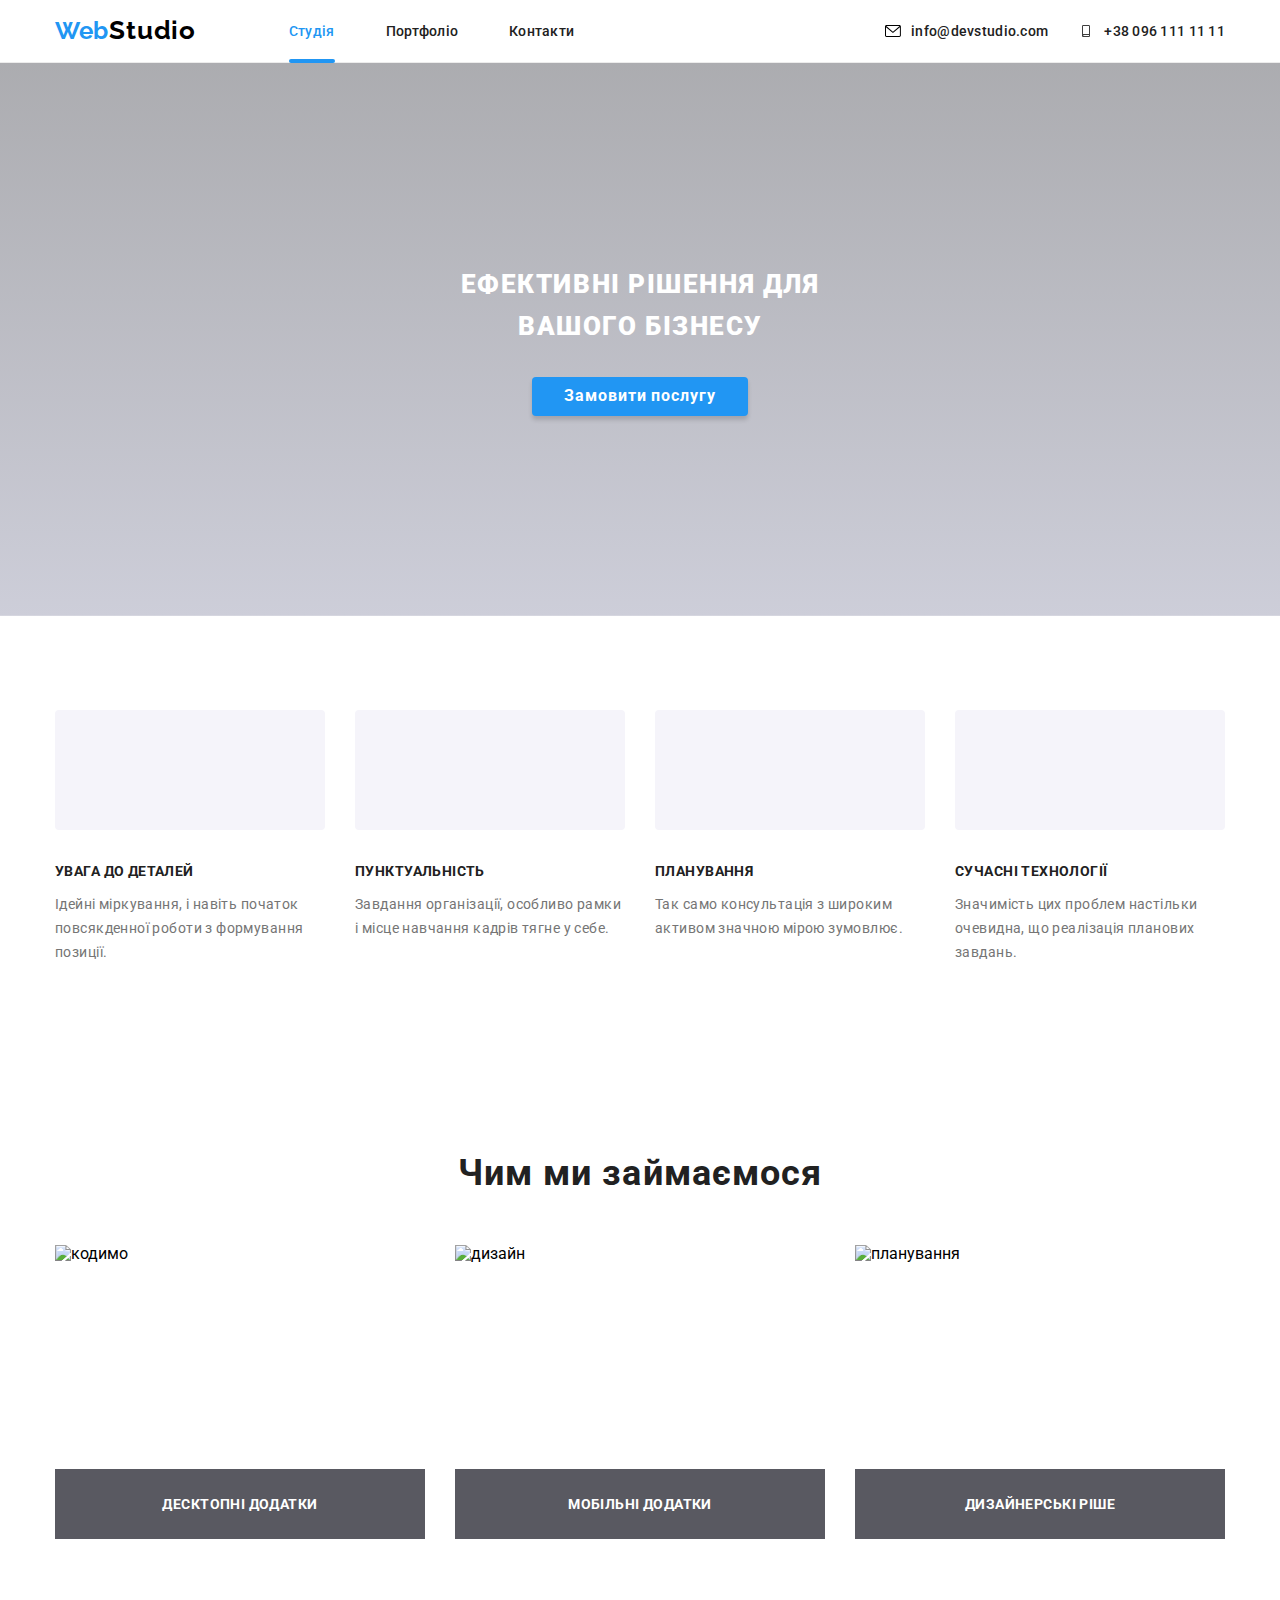
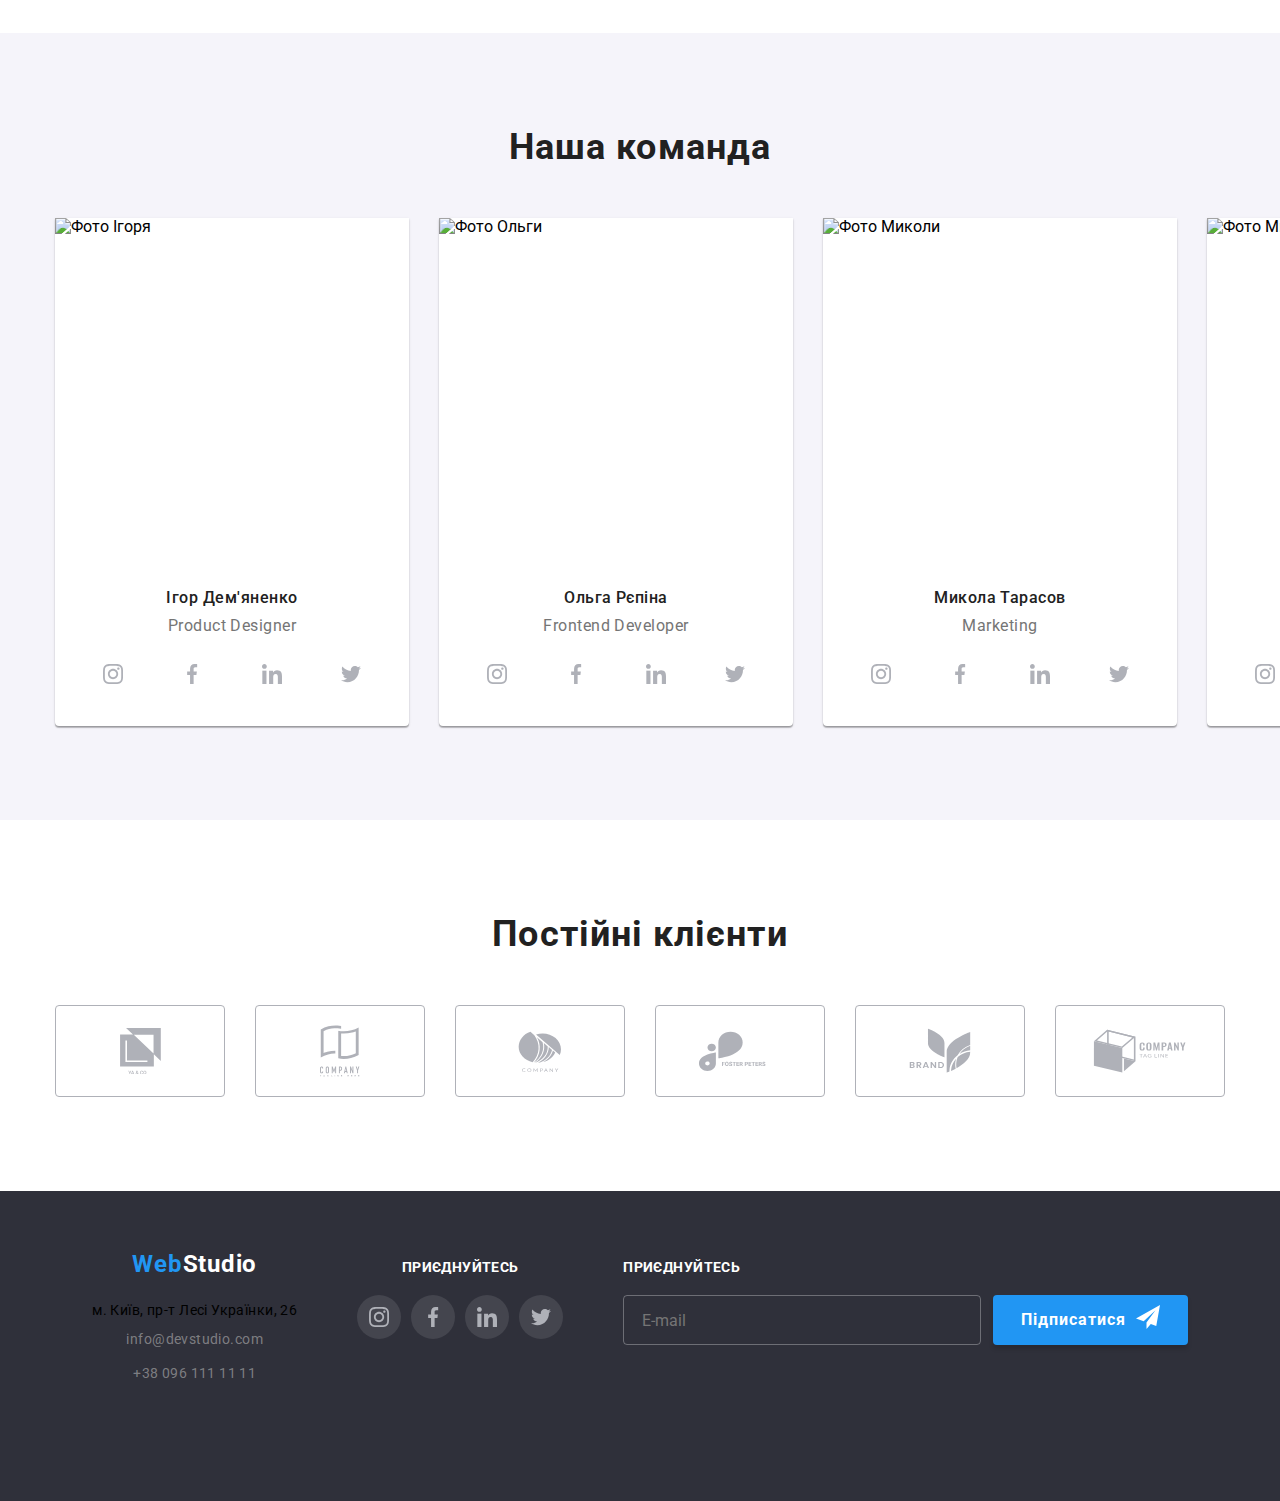
==== commit 14e2adeb: "ret img" ====
--- a/index.html
+++ b/index.html
@@ -37,15 +37,15 @@
               <a href="#" class="header-link">Контакти</a>
             </li>
           </ul>
-          <button class="header-menu-btn js-open-menu" aria-controls="mobile-menu" aria-expanded="false">
-            <svg width="20" height="20" class="svg-item">
-              <use
-                href="./img/symbol-defs.svg#burger-menu-svg"
-                class="burger-open-svg"
-              ></use>
-            </svg>
-          </button>
         </nav>
+        <button class="header-menu-btn js-open-menu" aria-controls="mobile-menu" aria-expanded="false">
+          <svg width="20" height="20" class="svg-item">
+            <use
+              href="./img/symbol-defs.svg#burger-menu-svg"
+              class="burger-open-svg"
+            ></use>
+          </svg>
+        </button>
         <ul class="header-contact">
           <li class="header-contact-contacts">
             <svg width="16" height="12">
@@ -551,9 +551,11 @@
         </div>        
         <button type="submit" class="submit-btn">Відправити</button>
       </form>
-      <!-- burger menu -->
-      <div class="menu-container">
-        <button class="MenuCloseBtn">
+      </div>
+    </div>
+            <!-- burger menu -->
+      <div class="menu-container js-menu-container">
+        <button class="MenuCloseBtn js-close-menu">
           <svg width="20" height="20" class="svg-item">
             <use
               href="./img/symbol-defs.svg#close-burger-btn-svg"
@@ -561,27 +563,39 @@
             ></use>
           </svg>
         </button>
-        <ul class="mobile-menu js-menu-container" id="mobile-menu">
-          <li class="mobile-menu-element js-close-menu">
-            <a href="./index.html" class="mobile-link">Студія</a>
-          </li>
-          <li class="mobile-menu-element">
-            <a href="./portfolio.html" class="mobile-link">Портфоліо</a>
-          </li>
-          <li class="mobile-menu-element">
-            <a href="#" class="mobile-link">Контакти</a>
-          </li>
-        </ul>        
-        <!-- second list with contacts -->
-        <ul class="header-contact">
-          <li class="header-contact-contacts">
-            <a class="header-email" href="mailto:info@devstudio.com">info@devstudio.com</a>
-          </li>
-          <!--  -->
-          <li class="">
-            <a class="" href="">+38 096 111 11 11</a>
-          </li>
-        </ul>
+        <div class="burger-menu-wrapper">
+          <div>
+            <ul class="mobile-menu" id="mobile-menu">
+              <li class="mobile-menu-element">
+                <a href="./index.html" class="mobile-menu-link">Студія</a>
+              </li>
+              <li class="mobile-menu-element">
+                <a href="./portfolio.html" class="mobile-menu-link">Портфоліо</a>
+              </li>
+              <li class="mobile-menu-element">
+                <a href="#" class="mobile-menu-link">Контакти</a>
+              </li>
+            </ul> 
+          </div>
+          <!-- second list with contacts -->
+          <div class="box-wrapper">
+            <ul class="mobile-menu-contacts-part-list">
+              <li class="mobile-menu-contacts-part-list-element">
+                <a class="mobile-menu-contacts-part-list-link" href="mailto:info@devstudio.com">info@devstudio.com</a>
+              </li>
+              <li class="mobile-menu-contacts-part-list-element">
+                <a class="mobile-menu-contacts-part-list-link" href="tel:+380961111111">+38 096 111 11 11</a>
+              </li>
+            </ul>
+          <!-- third list with messangers -->
+            <ul class="messangers-list">
+              <li class="messangers-list-item"><a href="#" class="messangers-list-link">Instagram</a></li>
+              <li class="messangers-list-item"><a href="#" class="messangers-list-link">Twitter</a></li>
+              <li class="messangers-list-item"><a href="#" class="messangers-list-link">Facebook</a></li>
+              <li class="messangers-list-item"><a href="#" class="messangers-list-link">LinkedIn</a></li>
+             </ul>
+          </div>
+        </div>
       </div>
     <script src="./JS/modal.js"></script>
     <script src="./JS/burger-menu.js"></script>
--- a/css/main.min.css
+++ b/css/main.min.css
@@ -1 +1 @@
-h1,h2,h3,h4,p{margin:0}ul{margin:0;padding:0;list-style-type:none}address{font-style:normal}img{display:block}input:focus,button:focus,textarea:focus,select:focus{outline:none}.team-section-title,.work-title{margin-bottom:50px;font-family:"Roboto",sans-serif;font-weight:700;font-size:36px;text-align:center;letter-spacing:.03em;color:#212121}.clients-section,.team-section,.features,.our-classes{padding-bottom:94px;padding-top:94px}.clients-section-list,.team-section-list,.features-list,.our-classes-list{gap:30px}body{font-family:"Roboto",sans-serif}h4{font-weight:500;font-size:16px;letter-spacing:.03em;color:#212121}img{display:block;max-width:100%;height:auto}.section{padding-top:94px;padding-bottom:94px}.flex{display:flex}a{text-decoration:none}button{cursor:pointer}footer a{font-weight:400;font-size:14px;line-height:1,71;letter-spacing:.03em;color:rgba(179,179,179,.6)}.container{padding:0 15px;margin:0 auto;width:450px;min-width:320px;outline:2px dashed #008b8b}@media screen and (min-width: 480px){.container{width:480px}}@media screen and (min-width: 768px){.container{width:768px}}@media screen and (min-width: 1200px){.container{width:1200px}}.menu-container{position:fixed;top:0;left:0;width:100vw;height:100vh;background-color:#fff;transition:transform 500ms ease-in-out;transform:translateX(100%)}@media screen and (min-width: 768px){.menu-container{display:none}}.menu-container.is-open{transform:translateX(0%);transition:transform 500ms ease-in-out}.MenuCloseBtn{position:absolute;right:0;background-color:rgba(0,0,0,0);padding:10px;border-radius:40px;border:none;cursor:pointer}@media screen and (min-width: 768px){.MenuCloseBtn{display:none}}.header-menu-btn{background-color:rgba(0,0,0,0);padding:10px;border-radius:40px;border:none;cursor:pointer}@media screen and (min-width: 768px){.header-menu-btn{display:none}}.our-classes{display:none}@media screen and (min-width: 1200px){.our-classes{display:flex}}.our-classes-list{display:flex}.our-classes-list-item{position:relative}.our-classes-list-item-title{bottom:0;width:100%;padding:27px 0;text-align:center;position:absolute;color:#fff;background:rgba(47,48,58,.8);font-weight:700;font-size:14px;letter-spacing:.03em;text-transform:uppercase;margin:0}.header{padding-top:16px;padding-bottom:16px;border-bottom:1px solid #ececec}.header-list{margin-right:93px;display:none;align-items:center;gap:50px;position:relative;transition:color 250ms cubic-bezier(0.4, 0, 0.2, 1)}@media screen and (min-width: 768px){.header-list{margin-right:88px;display:flex;gap:51px}}.header-logotip{margin-right:93px;font-family:"Raleway",sans-serif;font-weight:700;font-size:26px;letter-spacing:.03em;color:#000;text-decoration:none}.header-phone,.header-email{font-family:"Roboto",sans-serif;font-weight:500;font-size:14px;letter-spacing:.02em;color:#212121;transition:color 250ms cubic-bezier(0.4, 0, 0.2, 1)}.header-item{position:relative;transition:color 250ms cubic-bezier(0.4, 0, 0.2, 1)}.header-item::after{content:"";position:absolute;top:46px;bottom:0;transform:scale(0);height:4px;display:block;background:#2196f3;border-radius:2px;transition:transform 250ms cubic-bezier(0.4, 0, 0.2, 1)}.header-item:hover::after{transform:scale(1)}.header-contact{margin-left:auto;align-items:center;gap:50px;display:none}@media screen and (min-width: 768px){.header-contact{display:flex;flex-direction:column;gap:10px;align-items:flex-start}}@media screen and (min-width: 1200px){.header-contact{flex-direction:row;gap:30px;align-items:center}}.header-contact-contacts{display:flex;gap:10px;align-items:center;transition:color 250ms cubic-bezier(0.4, 0, 0.2, 1);transition:fill 250ms cubic-bezier(0.4, 0, 0.2, 1)}.header-contact-contacts:hover svg,.header-contact-contacts:hover a{fill:#2196f3;color:#2196f3;transition:color 250ms cubic-bezier(0.4, 0, 0.2, 1);transition:fill 250ms cubic-bezier(0.4, 0, 0.2, 1)}.header-link{font-family:"Roboto",sans-serif;font-weight:500;font-size:14px;letter-spacing:.02em;color:#212121;text-decoration:none;position:relative;transition:transform 250ms cubic-bezier(0.4, 0, 0.2, 1)}.header-link::after{content:"";position:absolute;top:36px;left:0;width:100%;height:4px;background:#2196f3;border-radius:2px;transform:scale(0);transform-origin:bottom left;transition:transform 250ms cubic-bezier(0.4, 0, 0.2, 1)}.header-link:hover::after{transform:scale(1)}.header-link:hover{color:#2196f3}.header-logotip-logo{font-family:var(--second-family);font-weight:700;font-size:24px;letter-spacing:.03em;color:#2196f3}@media screen and (min-width: 768px){.header-btn{display:none}}@media screen and (min-width: 768px){.header-nav{align-items:center;display:flex}}.current{color:#2196f3}.current::after{content:"";top:36px;left:0;width:100%;height:4px;background:#2196f3;border-radius:2px;transform:scale(0)}.section-title{padding-bottom:118px;padding-top:118px;margin-left:auto;margin-right:auto;text-align:center;background-image:linear-gradient(rgba(47, 48, 58, 0.4) 0%, rgba(130, 132, 160, 0.4) 100%),url(../img/hero-background-mobile.jpg);background-repeat:no-repeat;background-size:cover;background-position:center}@media screen and (min-width: 768px){.section-title{background-image:linear-gradient(rgba(47, 48, 58, 0.4) 0%, rgba(130, 132, 160, 0.4) 100%),url(../img/header-tablet-bg.jpg)}}.section-title-button{padding:10px 32px;border:0;border-radius:4px;min-width:216px;font-weight:700;font-size:16px;line-height:1,87;letter-spacing:.06em;text-align:center;color:#fff;box-shadow:0 4px 4px 0 rgba(0,0,0,.15);background:#2196f3}.section-title-title{margin-bottom:30px;font-family:var(--font-family);font-weight:900;font-size:26px;line-height:162%;letter-spacing:.06em;text-transform:uppercase;text-align:center;color:#fff}.features-list{display:block}@media screen and (min-width: 768px){.features-list{display:flex;flex-wrap:wrap;gap:30px}}@media screen and (min-width: 1200px){.features-list{flex-wrap:nowrap}}.features-list-first-item{font-weight:400;font-size:14px;line-height:171%;letter-spacing:.03em;color:#757575}.features-list-first-item::before{content:"";display:block;height:120px;background-color:#f5f4fa;background-image:url(../img/first-before-element-all.svg);background-repeat:no-repeat;background-position:center;border-radius:4px}@media screen and (min-width: 768px){.features-list-first-item{width:354px}}.features-list-second-item{font-weight:400;font-size:14px;line-height:171%;letter-spacing:.03em;color:#757575}.features-list-second-item::before{content:"";display:block;height:120px;background-color:#f5f4fa;background-image:url(../img/second-before-element.svg);background-repeat:no-repeat;background-position:center;border-radius:4px}@media screen and (min-width: 768px){.features-list-second-item{width:354px}}.features-list-third-item{font-weight:400;font-size:14px;line-height:171%;letter-spacing:.03em;color:#757575}.features-list-third-item::before{content:"";display:block;height:120px;background-color:#f5f4fa;background-image:url(../img/third-before-element.svg);background-repeat:no-repeat;background-position:center;border-radius:4px}@media screen and (min-width: 768px){.features-list-third-item{width:354px}}.features-list-fourth-item{font-weight:400;font-size:14px;line-height:171%;letter-spacing:.03em;color:#757575}@media screen and (min-width: 768px){.features-list-fourth-item{width:354px}}.features-list-fourth-item::before{content:"";display:block;height:120px;background-color:#f5f4fa;background-image:url(../img/fourth-before-element.svg);background-repeat:no-repeat;background-position:center;border-radius:4px}.features-title{text-align:center;margin-top:30px;margin-bottom:10px;font-family:"Roboto",sans-serif;font-weight:700;font-size:14px;letter-spacing:.03em;text-transform:uppercase}@media screen and (min-width: 768px){.features-title{text-align:left}}.features-paragraph{margin-bottom:30px;width:100%;font-family:"Roboto",sans-serif;font-weight:400;font-size:14px;line-height:1,71;letter-spacing:.03em}@media screen and (min-width: 768px){.features-paragraph{margin-bottom:0}}h3{margin-bottom:10px;font-weight:700;font-size:14px;letter-spacing:.03em;text-transform:uppercase;color:#212121}.team-section{background-color:#f5f4fa}.team-section-list{display:block;gap:30px;flex-basis:calc((100% - 90px)/4)}@media screen and (min-width: 768px){.team-section-list{display:flex;flex-wrap:wrap}}@media screen and (min-width: 1200px){.team-section-list{flex-wrap:nowrap}}.team-section-list-item{margin-bottom:30px;width:100%}@media screen and (min-width: 768px){.team-section-list-item{width:354px;margin-bottom:0px}}.team-section-list-item-first-person,.team-section-list-item-second-person,.team-section-list-item-third-person,.team-section-list-item-fourth-person{padding-bottom:30px;display:flex;flex-direction:column;background-color:#fff;box-shadow:0 2px 1px 0 rgba(0,0,0,.2),0 1px 1px 0 rgba(0,0,0,.14),0 1px 3px 0 rgba(0,0,0,.12);border-radius:0 0 4px 4px;display:flex}.team-section-title{font-family:"Roboto",sans-serif}.team-section-paragraph{margin-top:10px;text-align:center;font-family:var(--font-family);font-weight:400;font-size:16px;letter-spacing:.03em;text-align:center;color:#757575}.team-section-title-h4{margin-top:30px;font-family:var(--font-family);font-weight:500;font-size:16px;letter-spacing:.03em;text-align:center;color:#212121}.footer-adress{font-weight:400;font-size:14px;line-height:171%;letter-spacing:.03em}.icons-list{margin-top:16px;display:flex;justify-content:center;justify-content:space-evenly}.icons-list .icons-list-element:nth-child(n+1){display:flex;justify-content:center;align-items:center;fill:#afb1b8;width:44px;height:44px;border-radius:90px;background-color:rgba(0,0,0,0);transition:fill 250ms cubic-bezier(0.4, 0, 0.2, 1);transition:background-color 250ms cubic-bezier(0.4, 0, 0.2, 1)}.icons-list .icons-list-element:nth-child(n+1):hover{transition:fill 250ms cubic-bezier(0.4, 0, 0.2, 1);transition:background-color 250ms cubic-bezier(0.4, 0, 0.2, 1);fill:#fff;background-color:#2196f3}.team-section-images{width:450px}.clients-section-list{display:flex;justify-content:center;flex-wrap:wrap;gap:30px}.clients-section-list-item-first,.clients-section-list-item-second,.clients-section-list-item-third,.clients-section-list-item-fourth,.clients-section-list-item-fivth,.clients-section-list-item-last{display:flex;align-items:center;justify-content:center;fill:#afb1b8;width:170px;height:92px;border:1px solid #afb1b8;border-radius:4px;transition:border 250ms cubic-bezier(0.4, 0, 0.2, 1)}.clients-section-list-item-first:hover,.clients-section-list-item-second:hover,.clients-section-list-item-third:hover,.clients-section-list-item-fourth:hover,.clients-section-list-item-fivth:hover,.clients-section-list-item-last:hover{fill:#2196f3;border:1px solid #2196f3;transition:border 250ms cubic-bezier(0.4, 0, 0.2, 1)}.clients-section-title{margin-bottom:50px;font-family:"Roboto",sans-serif;font-weight:700;font-size:36px;letter-spacing:.03em;text-align:center;color:#212121}.transform-style-svg{transition:fill 250ms cubic-bezier(0.4, 0, 0.2, 1)}.icon-list{margin-bottom:60px;gap:10px;margin-top:20px;display:flex;justify-content:center}.icon-list-element{display:flex;justify-content:center;align-items:center;fill:#afb1b8;width:44px;height:44px;border-radius:90px;background-color:rgba(255,255,255,.1)}.icon-list-element:hover{fill:#fff;background-color:#2196f3}footer{padding-bottom:60px;padding-top:60px;background-color:#2f303a}footer-second-link{text-align:center;display:inline-block;padding-bottom:20px;font-family:"Raleway",sans-serif;font-weight:700;font-size:26px;letter-spacing:.03em;color:#fff;text-decoration:none;font-family:"Raleway",sans-serif}.infos-list{display:flex;flex-direction:column;align-items:center;justify-content:center}@media screen and (min-width: 768px){.footer-wrapper{display:flex;flex-wrap:wrap;justify-content:center;gap:60px 106px;align-items:baseline}}@media screen and (min-width: 1200px){.footer-wrapper{flex-wrap:nowrap;justify-content:center;gap:60px}}.footer-wrapper-second-part{margin-left:70px;margin-right:93px;display:flex;flex-direction:column}@media screen and (min-width: 768px){.footer-wrapper-second-part{margin-left:0;margin-right:0}}.footer-wrapper-style{flex-direction:column;align-items:flex-start}@media screen and (min-width: 768px){.footer-wrapper-style{display:block}}@media screen and (min-width: 1200px){.footer-wrapper-style{display:flex}}.footer-wrapper-style-btn{margin:0 auto;display:flex;gap:10px;padding:10px 28px;border:none;border-radius:4px;box-shadow:0 4px 4px 0 rgba(0,0,0,.15);background:#2196f3;font-family:"Roboto",sans-serif;font-weight:700;font-size:16px;line-height:187%;letter-spacing:.06em;color:#fff;animation-name:scale;animation-duration:5000ms;animation-timing-function:linear;animation-iteration-count:infinite;animation-direction:alternate}.footer-wrapper-style-form-h2{text-align:center;margin-bottom:20px;font-family:"Roboto",sans-serif;font-weight:700;font-size:14px;letter-spacing:.03em;text-transform:uppercase;color:#fff}.footer-wrapper-subscribe-form{margin-bottom:20px;padding-top:15px;padding-bottom:15px;padding-left:16px;margin-right:12px;border:1px solid rgba(255,255,255,.3);border-radius:4px;width:100%;height:50px}@media screen and (min-width: 768px){.footer-wrapper-subscribe-form{width:450px;margin-bottom:0}}@media screen and (min-width: 1200px){.footer-wrapper-subscribe-form{width:358px;margin-bottom:0}}.footer-wrapper-subscribe-form-input{background-color:rgba(0,0,0,0);border:none}.footer-h2{align-self:center;font-family:"Roboto",sans-serif;font-weight:700;font-size:14px;letter-spacing:.03em;text-transform:uppercase;color:#fff}.footer-scndwrapper{display:block;align-items:center}@media screen and (min-width: 768px){.footer-scndwrapper{display:flex}}@media screen and (min-width: 1200px){.footer-scndwrapper{display:flex}}.footer-form-wrapper{margin-bottom:30px;display:flex;align-items:center;justify-content:center;gap:7px}@keyframes scale{0%{transform:scale(1);background:#2196f3}50%{transform:scale(1.1);background:rgba(30,136,223,.9333333333)}100%{transform:scale(1);background:#2196f3}}.address-footer{margin-bottom:60px;display:flex;flex-direction:column;align-items:center}#website-link{margin-bottom:20px;font-family:var(--second-family);font-weight:700;font-size:24px;letter-spacing:.03em;text-align:center;color:#fff}.footer-adress{margin-bottom:8px}.buttons-list{margin-bottom:46px;display:flex;justify-content:flex-start;flex-wrap:wrap;gap:8px}@media screen and (min-width: 768px){.buttons-list{justify-content:center;margin-bottom:30px}}.buttons-list-items{padding:6px 22px;border:none;background-color:#f5f4fa;border-radius:4px;font-family:var(--font-family);letter-spacing:.03em;line-height:1,62;font-size:16px;font-weight:500;box-shadow:0 2px 2px 0 rgba(0,0,0,.12),0 1px 2px 0 rgba(0,0,0,.08),0 3px 1px 0 rgba(0,0,0,.1);-moz-column-gap:30px;column-gap:30px;transition:background-color 250ms cubic-bezier(0.4, 0, 0.2, 1);transition:color 250ms cubic-bezier(0.4, 0, 0.2, 1)}.buttons-list-items:hover{background-color:#2196f3;color:#fff;box-shadow:0 2px 2px 0 rgba(0,0,0,.12),0 1px 2px 0 rgba(0,0,0,.08),0 3px 1px 0 rgba(0,0,0,.1);transition:background-color 250ms cubic-bezier(0.4, 0, 0.2, 1);transition:color 250ms cubic-bezier(0.4, 0, 0.2, 1)}.image-list{display:flex;flex-wrap:wrap;gap:30px}.image-list-items{width:100%}.image-list-items-paragraph{margin-left:24px;font-family:"Roboto",sans-serif;font-weight:400;font-size:16px;line-height:187%;letter-spacing:.03em;color:#757575}.image-list-title{margin-left:24px;margin-top:20px;font-family:"Roboto",sans-serif;font-weight:700;font-size:18px;flex-basis:calc(100% - 180px)/6}.image-list-element{width:100vw;display:flex;flex-direction:column}@media screen and (min-width: 768px){.image-list-element{width:354px}}@media screen and (min-width: 1200px){.image-list-element{width:370px}}.image-list-element:hover{box-shadow:1px 4px 6px 0 rgba(0,0,0,.16),0 4px 4px 0 rgba(0,0,0,.06),0 1px 1px 0 rgba(0,0,0,.12)}.portfolio-info{border:1px solid #eee;flex-grow:1;padding-bottom:20px}.image-list-element .box{position:relative;overflow:hidden}.overlay{width:100%;height:100%;background-color:rgba(33,150,243,.9);margin:0;padding:63px 24px;position:absolute;top:0;left:0;transform:translateY(100%);transition:transform 250ms ease}.overlay-paragraph{font-family:"Roboto",sans-serif;font-weight:400;font-size:18px;line-height:156%;letter-spacing:.03em;color:#fff}.image-list-element:hover .overlay{transform:translateY(0%)}.backdrop{position:fixed;width:100%;height:100%;background-color:rgba(0,0,0,.423);top:0;left:0;opacity:1;visibility:visible;transition:opacity 500ms}.modal{padding:40px;border-radius:4px;position:absolute;top:50%;left:50%;background-color:#fff;width:450px;height:609px;transition:transform 250ms cubic-bezier(0.4, 0, 0.2, 1),transform 250ms cubic-bezier(0.4, 0, 0.2, 1),transform 250ms cubic-bezier(0.4, 0, 0.2, 1);transform:translate(-50%, -50%) scale(1) rotate(360deg)}@media screen and (min-width: 1200px){.modal{width:528px}}.backdrop.is-hidden{opacity:0;pointer-events:none;visibility:hidden}.backdrop.is-hidden .modal{transition:transform 250ms cubic-bezier(0.4, 0, 0.2, 1),transform 250ms cubic-bezier(0.4, 0, 0.2, 1);transform:translate(-50%, -50%) scale(0, 7)}.modal-close{display:block;margin-left:auto;border:none;border-radius:100%;background-color:#fff;border:1px solid rgba(0,0,0,.1);stroke:rgba(0,0,0,.1)}.form-title{text-align:center;margin-bottom:12px;width:100%;font-family:"Roboto",sans-serif;font-weight:700;font-size:20px;letter-spacing:.03em;text-align:center;color:#212121}.modal-close:hover .cross-svg{fill:#2196f3}.submit-btn{padding:10px 52px;display:block;margin:0 auto;border:none;background-color:#2196f3;border-radius:4px;font-family:"Roboto",sans-serif;font-weight:700;font-size:16px;box-shadow:0 4px 4px 0 rgba(0,0,0,.15);background:#2196f3;line-height:187%;letter-spacing:.06em;color:#fff}.accepting-form{font-family:"Roboto",sans-serif;font-weight:400;font-size:12px;letter-spacing:.03em;color:#757575;display:flex;justify-content:center;align-items:center;gap:7px}@media screen and (min-width: 1200px){.accepting-form{font-family:"Roboto",sans-serif;font-weight:400;font-size:14px;line-height:171%;letter-spacing:.03em;color:#757575}}.accepting{text-decoration:underline;-webkit-text-decoration-skip-ink:none;text-decoration-skip-ink:none;text-decoration:underline;text-decoration-skip-ink:none;color:#2196f3}.text-area{margin-top:4px;margin-bottom:20px;width:100%;padding:12px 16px;height:96px;resize:none;font-family:"Roboto",sans-serif;font-weight:400;font-size:12px;letter-spacing:.01em;color:rgba(117,117,117,.5);border:1px solid rgba(33,33,33,.2);border-radius:4px}.placeholder-name,.placeholder-email,.placeholder-number{width:100%;height:40px;padding:0 12px 0 36px;margin-top:4px;font-family:"Roboto",sans-serif;font-weight:700;font-size:14px;letter-spacing:-0.02em;color:#bbb;border:1px solid rgba(33,33,33,.2);border-radius:4px;transition:border 250ms cubic-bezier(0.4, 0, 0.2, 1)}.placeholder-name:hover,.placeholder-name:focus{border:1px solid #2196f3;transition:border 250ms cubic-bezier(0.4, 0, 0.2, 1)}.placeholder-email:hover,.placeholder-email:focus{border:1px solid #2196f3;transition:border 250ms cubic-bezier(0.4, 0, 0.2, 1)}.placeholder-number:hover,.placeholder-number:focus{border:1px solid #2196f3;transition:border 250ms cubic-bezier(0.4, 0, 0.2, 1)}.name-label:focus-within .contact-svg,.phone-label:focus-within .phone-svg,.email-label:focus-within .email-svg{fill:#2196f3}.paragraph-form-wrapper{display:flex;justify-content:flex-start;font-family:"Roboto",sans-serif;font-weight:400;font-size:12px;letter-spacing:.01em;color:#757575}.last-form-paragraph{font-family:"Roboto",sans-serif;font-weight:400;font-size:14px;line-height:171%;letter-spacing:.03em;color:#757575}.email-label,.phone-label,.name-label,.text-area-label{font-family:"Roboto",sans-serif;font-weight:400;font-size:12px;letter-spacing:.01em;color:#757575}.label-title-p{margin-bottom:4px;font-family:"Roboto",sans-serif;font-weight:400;font-size:12px;letter-spacing:.01em;color:#757575}.js-forma{display:flex;flex-direction:column;gap:10px}.close-btn{position:relative;left:32px;bottom:32px}.div-form-position{position:relative}.contact-svg,.phone-svg,.email-svg{position:absolute;top:33px;left:12px}/*# sourceMappingURL=main.min.css.map */+h1,h2,h3,h4,p{margin:0}ul{margin:0;padding:0;list-style-type:none}address{font-style:normal}img{display:block}input:focus,button:focus,textarea:focus,select:focus{outline:none}.team-section-title,.work-title{margin-bottom:50px;font-family:"Roboto",sans-serif;font-weight:700;font-size:36px;text-align:center;letter-spacing:.03em;color:#212121}.clients-section,.team-section,.features,.our-classes{padding-bottom:94px;padding-top:94px}.clients-section-list,.team-section-list,.features-list,.our-classes-list{gap:30px}body{font-family:"Roboto",sans-serif}h4{font-weight:500;font-size:16px;letter-spacing:.03em;color:#212121}img{display:block;max-width:100%;height:auto}.section{padding-top:94px;padding-bottom:94px}.flex{display:flex}a{text-decoration:none}button{cursor:pointer}footer a{font-weight:400;font-size:14px;line-height:1,71;letter-spacing:.03em;color:rgba(179,179,179,.6)}.container{justify-content:space-between;align-items:center;padding:0 15px;margin:0 auto;min-width:320px}@media screen and (min-width: 480px){.container{width:480px}}@media screen and (min-width: 768px){.container{width:768px}}@media screen and (min-width: 1200px){.container{width:1200px}}.our-classes{display:none}@media screen and (min-width: 1200px){.our-classes{display:flex}}.our-classes-list{display:flex}.our-classes-list-item{position:relative}.our-classes-list-item-title{bottom:0;width:100%;padding:27px 0;text-align:center;position:absolute;color:#fff;background:rgba(47,48,58,.8);font-weight:700;font-size:14px;letter-spacing:.03em;text-transform:uppercase;margin:0}.header{padding-top:16px;padding-bottom:16px;border-bottom:1px solid #ececec}.header-list{margin-right:93px;display:none;align-items:center;gap:50px;position:relative;transition:color 250ms cubic-bezier(0.4, 0, 0.2, 1)}@media screen and (min-width: 768px){.header-list{margin-right:88px;display:flex;gap:51px}}.header-logotip{margin-right:93px;font-family:"Raleway",sans-serif;font-weight:700;font-size:26px;letter-spacing:.03em;color:#000;text-decoration:none}.header-phone,.header-email{font-family:"Roboto",sans-serif;font-weight:500;font-size:14px;letter-spacing:.02em;color:#212121;transition:color 250ms cubic-bezier(0.4, 0, 0.2, 1)}.header-item{position:relative;transition:color 250ms cubic-bezier(0.4, 0, 0.2, 1)}.header-item::after{content:"";position:absolute;top:46px;bottom:0;transform:scale(0);height:4px;display:block;background:#2196f3;border-radius:2px;transition:transform 250ms cubic-bezier(0.4, 0, 0.2, 1)}.header-item:hover::after{transform:scale(1)}.header-contact{margin-left:auto;align-items:center;gap:50px;display:none}@media screen and (min-width: 768px){.header-contact{display:flex;flex-direction:column;gap:10px;align-items:flex-start}}@media screen and (min-width: 1200px){.header-contact{flex-direction:row;gap:30px;align-items:center}}.header-contact-contacts{display:flex;gap:10px;align-items:center;transition:color 250ms cubic-bezier(0.4, 0, 0.2, 1);transition:fill 250ms cubic-bezier(0.4, 0, 0.2, 1)}.header-contact-contacts:hover svg,.header-contact-contacts:hover a{fill:#2196f3;color:#2196f3;transition:color 250ms cubic-bezier(0.4, 0, 0.2, 1);transition:fill 250ms cubic-bezier(0.4, 0, 0.2, 1)}.header-link{font-family:"Roboto",sans-serif;font-weight:500;font-size:14px;letter-spacing:.02em;color:#212121;text-decoration:none;position:relative;transition:transform 250ms cubic-bezier(0.4, 0, 0.2, 1)}.header-link::after{content:"";position:absolute;top:36px;left:0;width:100%;height:4px;background:#2196f3;border-radius:2px;transform:scale(0);transform-origin:bottom left;transition:transform 250ms cubic-bezier(0.4, 0, 0.2, 1)}.header-link:hover::after{transform:scale(1)}.header-link:hover{color:#2196f3}.header-logotip-logo{font-family:var(--second-family);font-weight:700;font-size:24px;letter-spacing:.03em;color:#2196f3}@media screen and (min-width: 768px){.header-btn{display:none}}@media screen and (min-width: 768px){.header-nav{align-items:center;display:flex}}.current{color:#2196f3}.current::after{content:"";top:36px;left:0;width:100%;height:4px;background:#2196f3;border-radius:2px;transform:scale(1)}.section-title{padding-bottom:118px;padding-top:118px;margin-left:auto;margin-right:auto;text-align:center;width:100vw;background-image:linear-gradient(rgba(47, 48, 58, 0.4) 0%, rgba(130, 132, 160, 0.4) 100%),url(../img/hero-background-mobile.jpg);background-repeat:no-repeat;background-size:cover;background-position:center}@media(min-device-pixel-ratio: 2),(-webkit-min-device-pixel-ratio: 2),(min-resolution: 192dpi),(min-resolution: 2dppx){.section-title{background-image:url("../img/hero-bg@2x.jpg")}}@media screen and (min-width: 768px){.section-title{background-image:linear-gradient(rgba(47, 48, 58, 0.4) 0%, rgba(130, 132, 160, 0.4) 100%),url(../img/header-tablet-bg.jpg)}}@media screen and (min-width: 768px)and (min-device-pixel-ratio: 2),screen and (min-width: 768px)and (-webkit-min-device-pixel-ratio: 2),screen and (min-width: 768px)and (min-resolution: 192dpi),screen and (min-width: 768px)and (min-resolution: 2dppx){.section-title{background-image:url("../../img/hero-bg-tablet@2x.jpg")}}@media screen and (min-width: 1200px){.section-title{padding-bottom:200px;padding-top:200px;background-image:linear-gradient(rgba(47, 48, 58, 0.4) 0%, rgba(130, 132, 160, 0.4) 100%),url(../img/background.jpg)}}@media screen and (min-width: 1200px)and (min-device-pixel-ratio: 2),screen and (min-width: 1200px)and (-webkit-min-device-pixel-ratio: 2),screen and (min-width: 1200px)and (min-resolution: 192dpi),screen and (min-width: 1200px)and (min-resolution: 2dppx){.section-title{background-image:url("../../img/hero-bg-desktop@2x.jpg")}}.section-title-button{padding:10px 32px;border:0;border-radius:4px;min-width:216px;font-weight:700;font-size:16px;line-height:1,87;letter-spacing:.06em;text-align:center;color:#fff;box-shadow:0 4px 4px 0 rgba(0,0,0,.15);background:#2196f3}.section-title-title{margin-bottom:30px;font-family:var(--font-family);font-weight:900;font-size:26px;line-height:162%;letter-spacing:.06em;text-transform:uppercase;text-align:center;color:#fff}.features-list{display:block}@media screen and (min-width: 768px){.features-list{display:flex;flex-wrap:wrap;gap:30px}}@media screen and (min-width: 1200px){.features-list{flex-wrap:nowrap}}.features-list-first-item{font-weight:400;font-size:14px;line-height:171%;letter-spacing:.03em;color:#757575}.features-list-first-item::before{content:"";display:block;height:120px;background-color:#f5f4fa;background-image:url(../img/first-before-element-all.svg);background-repeat:no-repeat;background-position:center;border-radius:4px}@media screen and (min-width: 768px){.features-list-first-item{width:354px}}.features-list-second-item{font-weight:400;font-size:14px;line-height:171%;letter-spacing:.03em;color:#757575}.features-list-second-item::before{content:"";display:block;height:120px;background-color:#f5f4fa;background-image:url(../img/second-before-element.svg);background-repeat:no-repeat;background-position:center;border-radius:4px}@media screen and (min-width: 768px){.features-list-second-item{width:354px}}.features-list-third-item{font-weight:400;font-size:14px;line-height:171%;letter-spacing:.03em;color:#757575}.features-list-third-item::before{content:"";display:block;height:120px;background-color:#f5f4fa;background-image:url(../img/third-before-element.svg);background-repeat:no-repeat;background-position:center;border-radius:4px}@media screen and (min-width: 768px){.features-list-third-item{width:354px}}.features-list-fourth-item{font-weight:400;font-size:14px;line-height:171%;letter-spacing:.03em;color:#757575}@media screen and (min-width: 768px){.features-list-fourth-item{width:354px}}.features-list-fourth-item::before{content:"";display:block;height:120px;background-color:#f5f4fa;background-image:url(../img/fourth-before-element.svg);background-repeat:no-repeat;background-position:center;border-radius:4px}.features-title{text-align:center;margin-top:30px;margin-bottom:10px;font-family:"Roboto",sans-serif;font-weight:700;font-size:14px;letter-spacing:.03em;text-transform:uppercase}@media screen and (min-width: 768px){.features-title{text-align:left}}.features-paragraph{margin-bottom:30px;width:100%;font-family:"Roboto",sans-serif;font-weight:400;font-size:14px;line-height:1,71;letter-spacing:.03em}@media screen and (min-width: 768px){.features-paragraph{margin-bottom:0}}h3{margin-bottom:10px;font-weight:700;font-size:14px;letter-spacing:.03em;text-transform:uppercase;color:#212121}.team-section{background-color:#f5f4fa}.team-section-list{display:block;gap:30px;flex-basis:calc((100% - 90px)/4)}@media screen and (min-width: 768px){.team-section-list{display:flex;flex-wrap:wrap}}@media screen and (min-width: 1200px){.team-section-list{flex-wrap:nowrap}}.team-section-list-item{margin-bottom:30px;width:100%}@media screen and (min-width: 768px){.team-section-list-item{width:354px;margin-bottom:0px}}.team-section-list-item-first-person,.team-section-list-item-second-person,.team-section-list-item-third-person,.team-section-list-item-fourth-person{padding-bottom:30px;display:flex;flex-direction:column;background-color:#fff;box-shadow:0 2px 1px 0 rgba(0,0,0,.2),0 1px 1px 0 rgba(0,0,0,.14),0 1px 3px 0 rgba(0,0,0,.12);border-radius:0 0 4px 4px;display:flex}.team-section-title{font-family:"Roboto",sans-serif}.team-section-paragraph{margin-top:10px;text-align:center;font-family:var(--font-family);font-weight:400;font-size:16px;letter-spacing:.03em;text-align:center;color:#757575}.team-section-title-h4{margin-top:30px;font-family:var(--font-family);font-weight:500;font-size:16px;letter-spacing:.03em;text-align:center;color:#212121}.footer-adress{font-weight:400;font-size:14px;line-height:171%;letter-spacing:.03em}.icons-list{margin-top:16px;display:flex;justify-content:center;justify-content:space-evenly}.icons-list .icons-list-element:nth-child(n+1){display:flex;justify-content:center;align-items:center;fill:#afb1b8;width:44px;height:44px;border-radius:90px;background-color:rgba(0,0,0,0);transition:fill 250ms cubic-bezier(0.4, 0, 0.2, 1);transition:background-color 250ms cubic-bezier(0.4, 0, 0.2, 1)}.icons-list .icons-list-element:nth-child(n+1):hover{transition:fill 250ms cubic-bezier(0.4, 0, 0.2, 1);transition:background-color 250ms cubic-bezier(0.4, 0, 0.2, 1);fill:#fff;background-color:#2196f3}.team-section-images{width:450px}.clients-section-list{display:flex;justify-content:center;flex-wrap:wrap;gap:30px}.clients-section-list-item-first,.clients-section-list-item-second,.clients-section-list-item-third,.clients-section-list-item-fourth,.clients-section-list-item-fivth,.clients-section-list-item-last{display:flex;align-items:center;justify-content:center;fill:#afb1b8;width:170px;height:92px;border:1px solid #afb1b8;border-radius:4px;transition:border 250ms cubic-bezier(0.4, 0, 0.2, 1)}.clients-section-list-item-first:hover,.clients-section-list-item-second:hover,.clients-section-list-item-third:hover,.clients-section-list-item-fourth:hover,.clients-section-list-item-fivth:hover,.clients-section-list-item-last:hover{fill:#2196f3;border:1px solid #2196f3;transition:border 250ms cubic-bezier(0.4, 0, 0.2, 1)}.clients-section-title{margin-bottom:50px;font-family:"Roboto",sans-serif;font-weight:700;font-size:36px;letter-spacing:.03em;text-align:center;color:#212121}.transform-style-svg{transition:fill 250ms cubic-bezier(0.4, 0, 0.2, 1)}.icon-list{margin-bottom:60px;gap:10px;margin-top:20px;display:flex;justify-content:center}.icon-list-element{display:flex;justify-content:center;align-items:center;fill:#afb1b8;width:44px;height:44px;border-radius:90px;background-color:rgba(255,255,255,.1)}.icon-list-element:hover{fill:#fff;background-color:#2196f3}footer{padding-bottom:60px;padding-top:60px;background-color:#2f303a;width:100vw}footer-second-link{text-align:center;display:inline-block;padding-bottom:20px;font-family:"Raleway",sans-serif;font-weight:700;font-size:26px;letter-spacing:.03em;color:#fff;text-decoration:none;font-family:"Raleway",sans-serif}.infos-list{display:flex;flex-direction:column;align-items:center;justify-content:center}@media screen and (min-width: 768px){.footer-wrapper{display:flex;flex-wrap:wrap;justify-content:center;gap:60px 106px;align-items:baseline}}@media screen and (min-width: 1200px){.footer-wrapper{flex-wrap:nowrap;justify-content:center;gap:60px}}.footer-wrapper-second-part{margin-left:70px;margin-right:93px;display:flex;flex-direction:column}@media screen and (min-width: 768px){.footer-wrapper-second-part{margin-left:0;margin-right:0}}.footer-wrapper-style{flex-direction:column;align-items:flex-start}@media screen and (min-width: 768px){.footer-wrapper-style{display:block}}@media screen and (min-width: 1200px){.footer-wrapper-style{display:flex}}.footer-wrapper-style-btn{margin:0 auto;display:flex;gap:10px;padding:10px 28px;border:none;border-radius:4px;box-shadow:0 4px 4px 0 rgba(0,0,0,.15);background:#2196f3;font-family:"Roboto",sans-serif;font-weight:700;font-size:16px;line-height:187%;letter-spacing:.06em;color:#fff;animation-name:scale;animation-duration:5000ms;animation-timing-function:linear;animation-iteration-count:infinite;animation-direction:alternate}.footer-wrapper-style-form-h2{text-align:center;margin-bottom:20px;font-family:"Roboto",sans-serif;font-weight:700;font-size:14px;letter-spacing:.03em;text-transform:uppercase;color:#fff}.footer-wrapper-subscribe-form{margin-bottom:20px;padding-top:15px;padding-bottom:15px;padding-left:16px;margin-right:12px;border:1px solid rgba(255,255,255,.3);border-radius:4px;width:100%;height:50px}@media screen and (min-width: 768px){.footer-wrapper-subscribe-form{width:450px;margin-bottom:0}}@media screen and (min-width: 1200px){.footer-wrapper-subscribe-form{width:358px;margin-bottom:0}}.footer-wrapper-subscribe-form-input{background-color:rgba(0,0,0,0);border:none}.footer-h2{align-self:center;font-family:"Roboto",sans-serif;font-weight:700;font-size:14px;letter-spacing:.03em;text-transform:uppercase;color:#fff}.footer-scndwrapper{display:block;align-items:center}@media screen and (min-width: 768px){.footer-scndwrapper{display:flex}}@media screen and (min-width: 1200px){.footer-scndwrapper{display:flex}}.footer-form-wrapper{margin-bottom:30px;display:flex;align-items:center;justify-content:center;gap:7px}@keyframes scale{0%{transform:scale(1);background:#2196f3}50%{transform:scale(1.1);background:rgba(30,136,223,.9333333333)}100%{transform:scale(1);background:#2196f3}}.address-footer{margin-bottom:60px;display:flex;flex-direction:column;align-items:center}#website-link{margin-bottom:20px;font-family:var(--second-family);font-weight:700;font-size:24px;letter-spacing:.03em;text-align:center;color:#fff}.footer-adress{margin-bottom:8px}.buttons-list{margin-bottom:46px;display:flex;justify-content:flex-start;flex-wrap:wrap;gap:8px}@media screen and (min-width: 768px){.buttons-list{justify-content:center;margin-bottom:30px}}.buttons-list-items{padding:6px 22px;border:none;background-color:#f5f4fa;border-radius:4px;font-family:var(--font-family);letter-spacing:.03em;line-height:1,62;font-size:16px;font-weight:500;box-shadow:0 2px 2px 0 rgba(0,0,0,.12),0 1px 2px 0 rgba(0,0,0,.08),0 3px 1px 0 rgba(0,0,0,.1);-moz-column-gap:30px;column-gap:30px;transition:background-color 250ms cubic-bezier(0.4, 0, 0.2, 1);transition:color 250ms cubic-bezier(0.4, 0, 0.2, 1)}.buttons-list-items:hover{background-color:#2196f3;color:#fff;box-shadow:0 2px 2px 0 rgba(0,0,0,.12),0 1px 2px 0 rgba(0,0,0,.08),0 3px 1px 0 rgba(0,0,0,.1);transition:background-color 250ms cubic-bezier(0.4, 0, 0.2, 1);transition:color 250ms cubic-bezier(0.4, 0, 0.2, 1)}.image-list{display:flex;flex-wrap:wrap;gap:30px}.image-list-items{width:100%}.image-list-items-paragraph{margin-left:24px;font-family:"Roboto",sans-serif;font-weight:400;font-size:16px;line-height:187%;letter-spacing:.03em;color:#757575}.image-list-title{margin-left:24px;margin-top:20px;font-family:"Roboto",sans-serif;font-weight:700;font-size:18px;flex-basis:calc(100% - 180px)/6}.image-list-element{width:100vw;display:flex;flex-direction:column}@media screen and (min-width: 768px){.image-list-element{width:354px}}@media screen and (min-width: 1200px){.image-list-element{width:370px}}.image-list-element:hover{box-shadow:1px 4px 6px 0 rgba(0,0,0,.16),0 4px 4px 0 rgba(0,0,0,.06),0 1px 1px 0 rgba(0,0,0,.12)}.portfolio-info{border:1px solid #eee;flex-grow:1;padding-bottom:20px}.image-list-element .box{position:relative;overflow:hidden}.overlay{width:100%;height:100%;background-color:rgba(33,150,243,.9);margin:0;padding:63px 24px;position:absolute;top:0;left:0;transform:translateY(100%);transition:transform 250ms ease}.overlay-paragraph{font-family:"Roboto",sans-serif;font-weight:400;font-size:18px;line-height:156%;letter-spacing:.03em;color:#fff}.image-list-element:hover .overlay{transform:translateY(0%)}.menu-container{position:fixed;top:0;left:0;width:100%;height:100%;background-color:#fff;transition:transform 500ms ease-in-out;transform:translateX(100%)}@media screen and (min-width: 768px){.menu-container{display:none}}.menu-container.is-open{transform:translateX(0%);transition:transform 500ms ease-in-out}.MenuCloseBtn{position:absolute;right:0;background-color:rgba(0,0,0,0);padding-top:10px;padding-right:15px;border-radius:40px;border:none;cursor:pointer}@media screen and (min-width: 768px){.MenuCloseBtn{display:none}}.header-menu-btn{background-color:rgba(0,0,0,0);padding:10px;border-radius:40px;border:none;cursor:pointer}@media screen and (min-width: 768px){.header-menu-btn{display:none}}.burger-menu-wrapper{padding-top:48px;padding-bottom:48px;padding-left:40px;padding-right:144px;display:flex;flex-direction:column;justify-content:space-between;height:100vh}.mobile-menu{display:flex;flex-direction:column;gap:32px}.mobile-menu-link{font-family:"Roboto",sans-serif;font-weight:500;font-size:40px;letter-spacing:.02em;color:#212121}.mobile-menu-link:hover{color:#2196f3}.mobile-menu-contacts-part-list{display:flex;flex-direction:column-reverse;gap:32px;margin-bottom:64px}.mobile-menu-contacts-part-list-link{font-family:var(--font-family);font-weight:500;font-size:24px;letter-spacing:.02em;color:#757575}.mobile-menu-contacts-part-list-link:hover{color:#2196f3}.messangers-list{display:flex;gap:10px}.messangers-list-item:nth-child(n+2)::before{content:"";margin-right:10px;display:inline;border:1px solid rgba(33,33,33,.2);width:22px;height:0px}.messangers-list-link{font-family:var(--font-family);font-weight:500;font-size:18px;line-height:122%;letter-spacing:.02em;color:#2196f3;color:#2196f3}.backdrop{position:fixed;width:100%;height:100%;background-color:rgba(0,0,0,.423);top:0;left:0;opacity:1;visibility:visible;transition:opacity 500ms}.modal{padding:40px;border-radius:4px;position:absolute;top:50%;left:50%;background-color:#fff;width:450px;height:609px;transition:transform 250ms cubic-bezier(0.4, 0, 0.2, 1),transform 250ms cubic-bezier(0.4, 0, 0.2, 1),transform 250ms cubic-bezier(0.4, 0, 0.2, 1);transform:translate(-50%, -50%) scale(1) rotate(360deg)}@media screen and (min-width: 1200px){.modal{width:528px}}.backdrop.is-hidden{opacity:0;pointer-events:none;visibility:hidden}.backdrop.is-hidden .modal{transition:transform 250ms cubic-bezier(0.4, 0, 0.2, 1),transform 250ms cubic-bezier(0.4, 0, 0.2, 1);transform:translate(-50%, -50%) scale(0, 7)}.modal-close{display:block;margin-left:auto;border:none;border-radius:100%;background-color:#fff;border:1px solid rgba(0,0,0,.1);stroke:rgba(0,0,0,.1)}.form-title{text-align:center;margin-bottom:12px;width:100%;font-family:"Roboto",sans-serif;font-weight:700;font-size:20px;letter-spacing:.03em;text-align:center;color:#212121}.modal-close:hover .cross-svg{fill:#2196f3}.submit-btn{padding:10px 52px;display:block;margin:0 auto;border:none;background-color:#2196f3;border-radius:4px;font-family:"Roboto",sans-serif;font-weight:700;font-size:16px;box-shadow:0 4px 4px 0 rgba(0,0,0,.15);background:#2196f3;line-height:187%;letter-spacing:.06em;color:#fff}.accepting-form{font-family:"Roboto",sans-serif;font-weight:400;font-size:12px;letter-spacing:.03em;color:#757575;display:flex;justify-content:center;align-items:center;gap:7px}@media screen and (min-width: 1200px){.accepting-form{font-family:"Roboto",sans-serif;font-weight:400;font-size:14px;line-height:171%;letter-spacing:.03em;color:#757575}}.accepting{text-decoration:underline;-webkit-text-decoration-skip-ink:none;text-decoration-skip-ink:none;text-decoration:underline;text-decoration-skip-ink:none;color:#2196f3}.text-area{margin-top:4px;margin-bottom:20px;width:100%;padding:12px 16px;height:96px;resize:none;font-family:"Roboto",sans-serif;font-weight:400;font-size:12px;letter-spacing:.01em;color:rgba(117,117,117,.5);border:1px solid rgba(33,33,33,.2);border-radius:4px}.placeholder-name,.placeholder-email,.placeholder-number{width:100%;height:40px;padding:0 12px 0 36px;margin-top:4px;font-family:"Roboto",sans-serif;font-weight:700;font-size:14px;letter-spacing:-0.02em;color:#bbb;border:1px solid rgba(33,33,33,.2);border-radius:4px;transition:border 250ms cubic-bezier(0.4, 0, 0.2, 1)}.placeholder-name:hover,.placeholder-name:focus{border:1px solid #2196f3;transition:border 250ms cubic-bezier(0.4, 0, 0.2, 1)}.placeholder-email:hover,.placeholder-email:focus{border:1px solid #2196f3;transition:border 250ms cubic-bezier(0.4, 0, 0.2, 1)}.placeholder-number:hover,.placeholder-number:focus{border:1px solid #2196f3;transition:border 250ms cubic-bezier(0.4, 0, 0.2, 1)}.name-label:focus-within .contact-svg,.phone-label:focus-within .phone-svg,.email-label:focus-within .email-svg{fill:#2196f3}.paragraph-form-wrapper{display:flex;justify-content:flex-start;font-family:"Roboto",sans-serif;font-weight:400;font-size:12px;letter-spacing:.01em;color:#757575}.last-form-paragraph{font-family:"Roboto",sans-serif;font-weight:400;font-size:14px;line-height:171%;letter-spacing:.03em;color:#757575}.email-label,.phone-label,.name-label,.text-area-label{font-family:"Roboto",sans-serif;font-weight:400;font-size:12px;letter-spacing:.01em;color:#757575}.label-title-p{margin-bottom:4px;font-family:"Roboto",sans-serif;font-weight:400;font-size:12px;letter-spacing:.01em;color:#757575}.js-forma{display:flex;flex-direction:column;gap:10px}.close-btn{position:relative;left:32px;bottom:32px}.div-form-position{position:relative}.contact-svg,.phone-svg,.email-svg{position:absolute;top:33px;left:12px}/*# sourceMappingURL=main.min.css.map */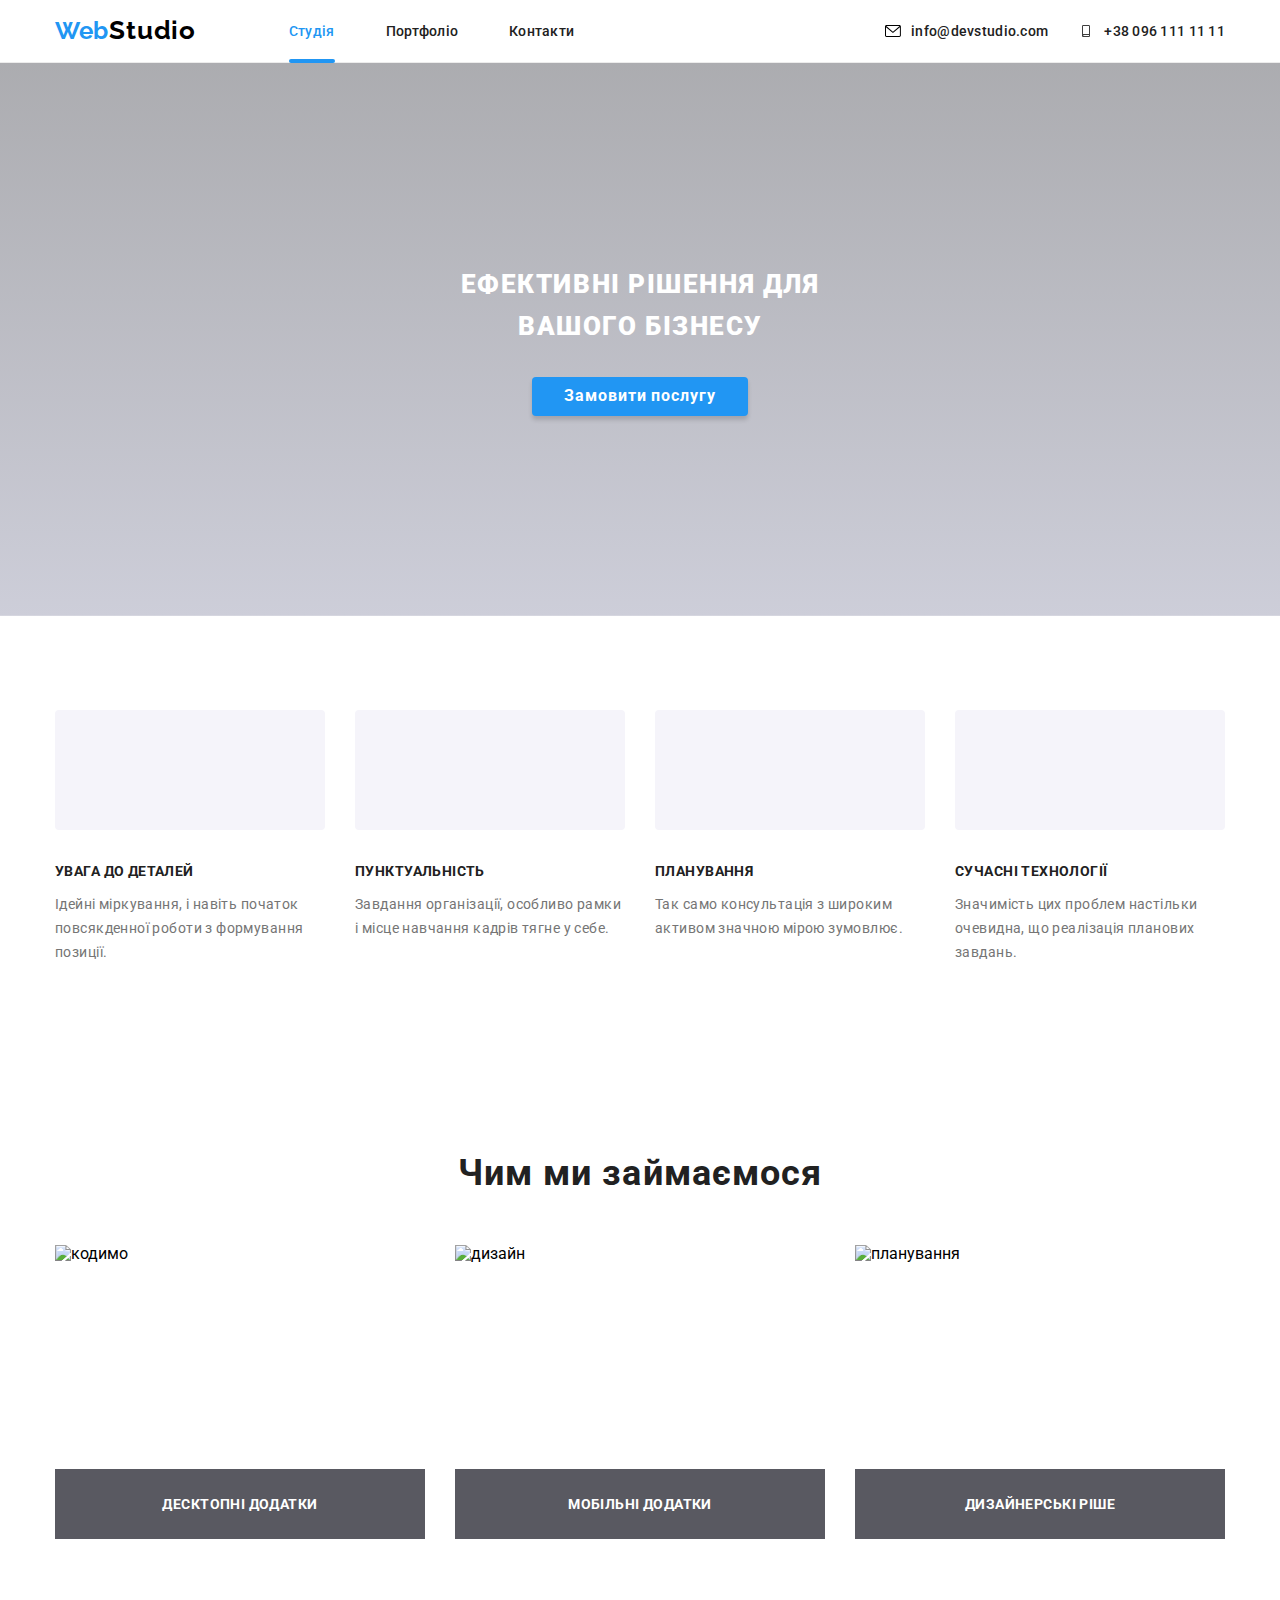
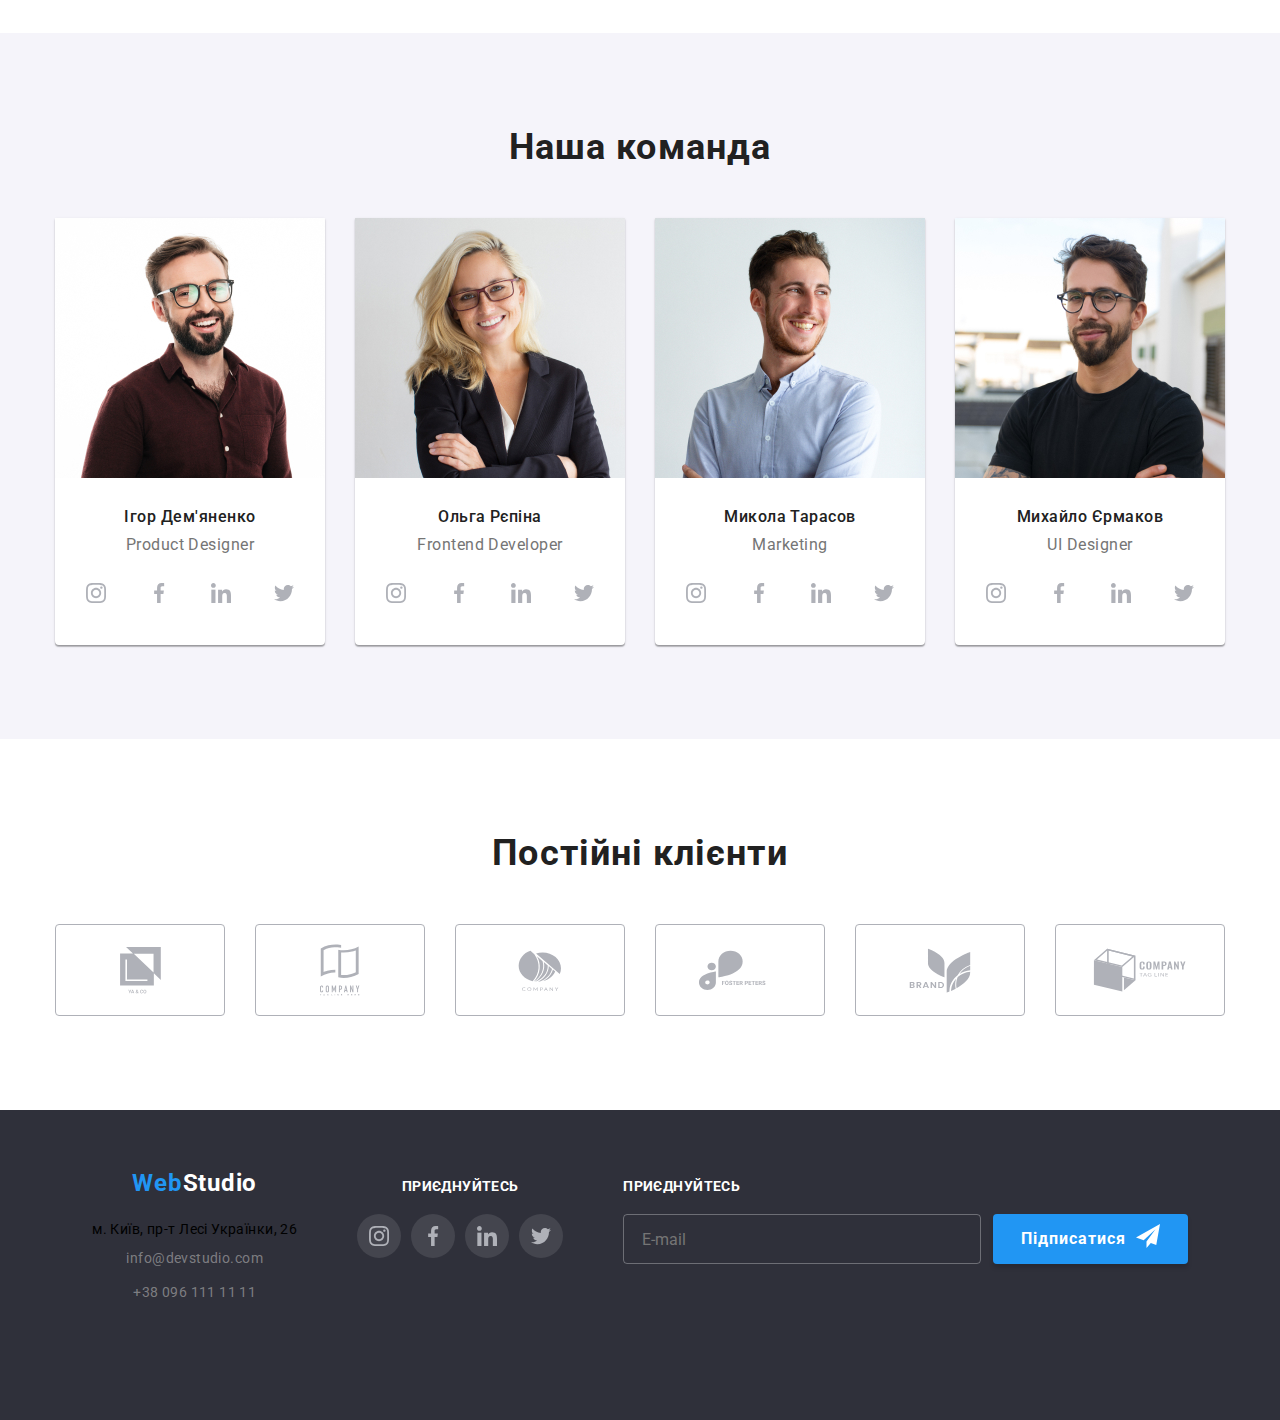
==== commit 0b1230a9: "I`ve just finished with Retina" ====
--- a/index.html
+++ b/index.html
@@ -122,6 +122,7 @@
           <ul class="our-classes-list">
             <li class="our-classes-list-item">
               <img
+                srcset="./img/imgbox1.jpg 1x, ./img/img-box@2x.jpg 2x"
                 src="./img/imgbox1.jpg"
                 alt="кодимо"
                 height="294"
@@ -131,6 +132,7 @@
             </li>
             <li class="our-classes-list-item">
               <img
+                srcset="./img/imgbox2.jpg 1x, ./img/img-second-box@2x.jpg 2x"
                 src="./img/imgbox2.jpg"
                 alt="дизайн"
                 height="294"
@@ -140,6 +142,7 @@
             </li>
             <li class="our-classes-list-item">
               <img
+                srcset="./img/imgbox3.jpg 1x, ./img/img-third-box@2x.jpg 2x"
                 src="./img/imgbox3.jpg"
                 alt="планування"
                 height="294"
@@ -155,15 +158,15 @@
         <div class="container">
           <h2 class="team-section-title">Наша команда</h2>
           <ul class="team-section-list">
+            <!-- first item -->
             <li class="team-section-list-item">
               <div class="team-section-list-item-first-person">
-                <img
-                  class="team-section-images"
-                  src="./img/IgorJPG.jpg"
-                  alt="Фото Ігоря"
-                  height="260"
-                  width="270"
-                />
+                <picture>
+                  <source srcset="./img/our-teams-first-desktop-img@1x.jpg 1x, ./img/our-teams-first-desktop-img@2x.jpg 2x" media="(min-width:1200px)">
+                  <source srcset="./img/our-teams-first-tablet-img@1x.jpg 1x, ./img/our-teams-first-tablet-img@1x.jpg 2x" media="(min-width:768px)">
+                  <source srcset="./img/our-teams-first-mobile-img@1x.jpg 1x, ./img/our-teams-first-mobile-img@2x.jpg 2x" media="(max-width:767px)">
+                  <img src="./img/IgorJPG.jpg" alt="IgorJPG">
+                </picture>
                 <h4 class="team-section-title-h4">Ігор Дем'яненко</h4>
                 <p lang="en" class="team-section-paragraph">Product Designer</p>
                 <ul class="icons-list">
@@ -205,13 +208,12 @@
             <!--  -->
             <li class="team-section-list-item">
               <div class="team-section-list-item-second-person">
-                <img
-                  class="team-section-images"
-                  src="./img/OlgaJPG.jpg"
-                  alt="Фото Ольги"
-                  height="260"
-                  width="270"
-                />
+                <picture>
+                  <source srcset="./img/our-teams-second-desktop-img@1x.jpg 1x, ./img/our-teams-second-desktop-img@2x.jpg 2x" media="(min-width:1200px)">
+                  <source srcset="./img/our-teams-second-tablet-img@1x.jpg 1x, ./img/our-teams-second-tablet-img@1x.jpg 2x" media="(min-width:768px)">
+                  <source srcset="./img/our-teams-second-mobile-img@1x.jpg 1x, ./img/our-teams-second-mobile-img@2x.jpg 2x" media="(max-width:767px)">
+                  <img src="./img/OlgaJPG.jpg" alt="OlgaJPG">
+                </picture>
                 <h4 class="team-section-title-h4">Ольга Рєпіна</h4>
                 <p lang="en" class="team-section-paragraph">
                   Frontend Developer
@@ -255,13 +257,12 @@
             <!--  -->
             <li class="team-section-list-item">
               <div class="team-section-list-item-third-person">
-                <img
-                  class="team-section-images"
-                  src="./img/MykolaJPG.jpg"
-                  alt="Фото Миколи"
-                  height="260"
-                  width="270"
-                />
+                <picture>
+                  <source srcset="./img/our-teams-third-desktop-img@1x.jpg 1x, ./img/our-teams-third-desktop-img@2x.jpg 2x" media="(min-width:1200px)">
+                  <source srcset="./img/our-teams-third-tablet-img@1x.jpg 1x, ./img/our-teams-third-tablet-img@1x.jpg 2x" media="(min-width:768px)">
+                  <source srcset="./img/our-teams-third-mobile-img@1x.jpg 1x, ./img/our-teams-third-mobile-img@2x.jpg 2x" media="(max-width:767px)">
+                  <img src="./img/MykolaJPG.jpg" alt="MykolaJPG">
+                </picture>
                 <h4 class="team-section-title-h4">Микола Тарасов</h4>
                 <p lang="en" class="team-section-paragraph">Marketing</p>
                 <ul class="icons-list">
@@ -303,13 +304,12 @@
             <!--  -->
             <li class="team-section-list-item">
               <div class="team-section-list-item-fourth-person">
-                <img
-                  class="team-section-images"
-                  src="./img/MykhailoJPG.jpg"
-                  alt="Фото Михайла"
-                  height="260"
-                  width="270"
-                />
+                <picture>
+                  <source srcset="./img/our-teams-fourth-desktop-img@1x.jpg 1x, ./img/our-teams-fourth-desktop-img@2x.jpg 2x" media="(min-width:1200px)">
+                  <source srcset="./img/our-teams-fourth-tablet-img@1x.jpg 1x, ./img/our-teams-fourth-tablet-img@1x.jpg 2x" media="(min-width:768px)">
+                  <source srcset="./img/our-teams-fourth-mobile-img@1x.jpg 1x, ./img/our-teams-fourth-mobile-img@2x.jpg 2x" media="(max-width:767px)">
+                  <img src="./img/MykhailoJPG.jpg" alt="MykhailoJPG">
+                </picture>
                 <h4 class="team-section-title-h4">Михайло Єрмаков</h4>
                 <p lang="en" class="team-section-paragraph">UI Designer</p>
                 <ul class="icons-list">
--- a/css/main.min.css
+++ b/css/main.min.css
@@ -1 +1 @@
-h1,h2,h3,h4,p{margin:0}ul{margin:0;padding:0;list-style-type:none}address{font-style:normal}img{display:block}input:focus,button:focus,textarea:focus,select:focus{outline:none}.team-section-title,.work-title{margin-bottom:50px;font-family:"Roboto",sans-serif;font-weight:700;font-size:36px;text-align:center;letter-spacing:.03em;color:#212121}.clients-section,.team-section,.features,.our-classes{padding-bottom:94px;padding-top:94px}.clients-section-list,.team-section-list,.features-list,.our-classes-list{gap:30px}body{font-family:"Roboto",sans-serif}h4{font-weight:500;font-size:16px;letter-spacing:.03em;color:#212121}img{display:block;max-width:100%;height:auto}.section{padding-top:94px;padding-bottom:94px}.flex{display:flex}a{text-decoration:none}button{cursor:pointer}footer a{font-weight:400;font-size:14px;line-height:1,71;letter-spacing:.03em;color:rgba(179,179,179,.6)}.container{justify-content:space-between;align-items:center;padding:0 15px;margin:0 auto;min-width:320px}@media screen and (min-width: 480px){.container{width:480px}}@media screen and (min-width: 768px){.container{width:768px}}@media screen and (min-width: 1200px){.container{width:1200px}}.our-classes{display:none}@media screen and (min-width: 1200px){.our-classes{display:flex}}.our-classes-list{display:flex}.our-classes-list-item{position:relative}.our-classes-list-item-title{bottom:0;width:100%;padding:27px 0;text-align:center;position:absolute;color:#fff;background:rgba(47,48,58,.8);font-weight:700;font-size:14px;letter-spacing:.03em;text-transform:uppercase;margin:0}.header{padding-top:16px;padding-bottom:16px;border-bottom:1px solid #ececec}.header-list{margin-right:93px;display:none;align-items:center;gap:50px;position:relative;transition:color 250ms cubic-bezier(0.4, 0, 0.2, 1)}@media screen and (min-width: 768px){.header-list{margin-right:88px;display:flex;gap:51px}}.header-logotip{margin-right:93px;font-family:"Raleway",sans-serif;font-weight:700;font-size:26px;letter-spacing:.03em;color:#000;text-decoration:none}.header-phone,.header-email{font-family:"Roboto",sans-serif;font-weight:500;font-size:14px;letter-spacing:.02em;color:#212121;transition:color 250ms cubic-bezier(0.4, 0, 0.2, 1)}.header-item{position:relative;transition:color 250ms cubic-bezier(0.4, 0, 0.2, 1)}.header-item::after{content:"";position:absolute;top:46px;bottom:0;transform:scale(0);height:4px;display:block;background:#2196f3;border-radius:2px;transition:transform 250ms cubic-bezier(0.4, 0, 0.2, 1)}.header-item:hover::after{transform:scale(1)}.header-contact{margin-left:auto;align-items:center;gap:50px;display:none}@media screen and (min-width: 768px){.header-contact{display:flex;flex-direction:column;gap:10px;align-items:flex-start}}@media screen and (min-width: 1200px){.header-contact{flex-direction:row;gap:30px;align-items:center}}.header-contact-contacts{display:flex;gap:10px;align-items:center;transition:color 250ms cubic-bezier(0.4, 0, 0.2, 1);transition:fill 250ms cubic-bezier(0.4, 0, 0.2, 1)}.header-contact-contacts:hover svg,.header-contact-contacts:hover a{fill:#2196f3;color:#2196f3;transition:color 250ms cubic-bezier(0.4, 0, 0.2, 1);transition:fill 250ms cubic-bezier(0.4, 0, 0.2, 1)}.header-link{font-family:"Roboto",sans-serif;font-weight:500;font-size:14px;letter-spacing:.02em;color:#212121;text-decoration:none;position:relative;transition:transform 250ms cubic-bezier(0.4, 0, 0.2, 1)}.header-link::after{content:"";position:absolute;top:36px;left:0;width:100%;height:4px;background:#2196f3;border-radius:2px;transform:scale(0);transform-origin:bottom left;transition:transform 250ms cubic-bezier(0.4, 0, 0.2, 1)}.header-link:hover::after{transform:scale(1)}.header-link:hover{color:#2196f3}.header-logotip-logo{font-family:var(--second-family);font-weight:700;font-size:24px;letter-spacing:.03em;color:#2196f3}@media screen and (min-width: 768px){.header-btn{display:none}}@media screen and (min-width: 768px){.header-nav{align-items:center;display:flex}}.current{color:#2196f3}.current::after{content:"";top:36px;left:0;width:100%;height:4px;background:#2196f3;border-radius:2px;transform:scale(1)}.section-title{padding-bottom:118px;padding-top:118px;margin-left:auto;margin-right:auto;text-align:center;width:100vw;background-image:linear-gradient(rgba(47, 48, 58, 0.4) 0%, rgba(130, 132, 160, 0.4) 100%),url(../img/hero-background-mobile.jpg);background-repeat:no-repeat;background-size:cover;background-position:center}@media(min-device-pixel-ratio: 2),(-webkit-min-device-pixel-ratio: 2),(min-resolution: 192dpi),(min-resolution: 2dppx){.section-title{background-image:url("../img/hero-bg@2x.jpg")}}@media screen and (min-width: 768px){.section-title{background-image:linear-gradient(rgba(47, 48, 58, 0.4) 0%, rgba(130, 132, 160, 0.4) 100%),url(../img/header-tablet-bg.jpg)}}@media screen and (min-width: 768px)and (min-device-pixel-ratio: 2),screen and (min-width: 768px)and (-webkit-min-device-pixel-ratio: 2),screen and (min-width: 768px)and (min-resolution: 192dpi),screen and (min-width: 768px)and (min-resolution: 2dppx){.section-title{background-image:url("../../img/hero-bg-tablet@2x.jpg")}}@media screen and (min-width: 1200px){.section-title{padding-bottom:200px;padding-top:200px;background-image:linear-gradient(rgba(47, 48, 58, 0.4) 0%, rgba(130, 132, 160, 0.4) 100%),url(../img/background.jpg)}}@media screen and (min-width: 1200px)and (min-device-pixel-ratio: 2),screen and (min-width: 1200px)and (-webkit-min-device-pixel-ratio: 2),screen and (min-width: 1200px)and (min-resolution: 192dpi),screen and (min-width: 1200px)and (min-resolution: 2dppx){.section-title{background-image:url("../../img/hero-bg-desktop@2x.jpg")}}.section-title-button{padding:10px 32px;border:0;border-radius:4px;min-width:216px;font-weight:700;font-size:16px;line-height:1,87;letter-spacing:.06em;text-align:center;color:#fff;box-shadow:0 4px 4px 0 rgba(0,0,0,.15);background:#2196f3}.section-title-title{margin-bottom:30px;font-family:var(--font-family);font-weight:900;font-size:26px;line-height:162%;letter-spacing:.06em;text-transform:uppercase;text-align:center;color:#fff}.features-list{display:block}@media screen and (min-width: 768px){.features-list{display:flex;flex-wrap:wrap;gap:30px}}@media screen and (min-width: 1200px){.features-list{flex-wrap:nowrap}}.features-list-first-item{font-weight:400;font-size:14px;line-height:171%;letter-spacing:.03em;color:#757575}.features-list-first-item::before{content:"";display:block;height:120px;background-color:#f5f4fa;background-image:url(../img/first-before-element-all.svg);background-repeat:no-repeat;background-position:center;border-radius:4px}@media screen and (min-width: 768px){.features-list-first-item{width:354px}}.features-list-second-item{font-weight:400;font-size:14px;line-height:171%;letter-spacing:.03em;color:#757575}.features-list-second-item::before{content:"";display:block;height:120px;background-color:#f5f4fa;background-image:url(../img/second-before-element.svg);background-repeat:no-repeat;background-position:center;border-radius:4px}@media screen and (min-width: 768px){.features-list-second-item{width:354px}}.features-list-third-item{font-weight:400;font-size:14px;line-height:171%;letter-spacing:.03em;color:#757575}.features-list-third-item::before{content:"";display:block;height:120px;background-color:#f5f4fa;background-image:url(../img/third-before-element.svg);background-repeat:no-repeat;background-position:center;border-radius:4px}@media screen and (min-width: 768px){.features-list-third-item{width:354px}}.features-list-fourth-item{font-weight:400;font-size:14px;line-height:171%;letter-spacing:.03em;color:#757575}@media screen and (min-width: 768px){.features-list-fourth-item{width:354px}}.features-list-fourth-item::before{content:"";display:block;height:120px;background-color:#f5f4fa;background-image:url(../img/fourth-before-element.svg);background-repeat:no-repeat;background-position:center;border-radius:4px}.features-title{text-align:center;margin-top:30px;margin-bottom:10px;font-family:"Roboto",sans-serif;font-weight:700;font-size:14px;letter-spacing:.03em;text-transform:uppercase}@media screen and (min-width: 768px){.features-title{text-align:left}}.features-paragraph{margin-bottom:30px;width:100%;font-family:"Roboto",sans-serif;font-weight:400;font-size:14px;line-height:1,71;letter-spacing:.03em}@media screen and (min-width: 768px){.features-paragraph{margin-bottom:0}}h3{margin-bottom:10px;font-weight:700;font-size:14px;letter-spacing:.03em;text-transform:uppercase;color:#212121}.team-section{background-color:#f5f4fa}.team-section-list{display:block;gap:30px;flex-basis:calc((100% - 90px)/4)}@media screen and (min-width: 768px){.team-section-list{display:flex;flex-wrap:wrap}}@media screen and (min-width: 1200px){.team-section-list{flex-wrap:nowrap}}.team-section-list-item{margin-bottom:30px;width:100%}@media screen and (min-width: 768px){.team-section-list-item{width:354px;margin-bottom:0px}}.team-section-list-item-first-person,.team-section-list-item-second-person,.team-section-list-item-third-person,.team-section-list-item-fourth-person{padding-bottom:30px;display:flex;flex-direction:column;background-color:#fff;box-shadow:0 2px 1px 0 rgba(0,0,0,.2),0 1px 1px 0 rgba(0,0,0,.14),0 1px 3px 0 rgba(0,0,0,.12);border-radius:0 0 4px 4px;display:flex}.team-section-title{font-family:"Roboto",sans-serif}.team-section-paragraph{margin-top:10px;text-align:center;font-family:var(--font-family);font-weight:400;font-size:16px;letter-spacing:.03em;text-align:center;color:#757575}.team-section-title-h4{margin-top:30px;font-family:var(--font-family);font-weight:500;font-size:16px;letter-spacing:.03em;text-align:center;color:#212121}.footer-adress{font-weight:400;font-size:14px;line-height:171%;letter-spacing:.03em}.icons-list{margin-top:16px;display:flex;justify-content:center;justify-content:space-evenly}.icons-list .icons-list-element:nth-child(n+1){display:flex;justify-content:center;align-items:center;fill:#afb1b8;width:44px;height:44px;border-radius:90px;background-color:rgba(0,0,0,0);transition:fill 250ms cubic-bezier(0.4, 0, 0.2, 1);transition:background-color 250ms cubic-bezier(0.4, 0, 0.2, 1)}.icons-list .icons-list-element:nth-child(n+1):hover{transition:fill 250ms cubic-bezier(0.4, 0, 0.2, 1);transition:background-color 250ms cubic-bezier(0.4, 0, 0.2, 1);fill:#fff;background-color:#2196f3}.team-section-images{width:450px}.clients-section-list{display:flex;justify-content:center;flex-wrap:wrap;gap:30px}.clients-section-list-item-first,.clients-section-list-item-second,.clients-section-list-item-third,.clients-section-list-item-fourth,.clients-section-list-item-fivth,.clients-section-list-item-last{display:flex;align-items:center;justify-content:center;fill:#afb1b8;width:170px;height:92px;border:1px solid #afb1b8;border-radius:4px;transition:border 250ms cubic-bezier(0.4, 0, 0.2, 1)}.clients-section-list-item-first:hover,.clients-section-list-item-second:hover,.clients-section-list-item-third:hover,.clients-section-list-item-fourth:hover,.clients-section-list-item-fivth:hover,.clients-section-list-item-last:hover{fill:#2196f3;border:1px solid #2196f3;transition:border 250ms cubic-bezier(0.4, 0, 0.2, 1)}.clients-section-title{margin-bottom:50px;font-family:"Roboto",sans-serif;font-weight:700;font-size:36px;letter-spacing:.03em;text-align:center;color:#212121}.transform-style-svg{transition:fill 250ms cubic-bezier(0.4, 0, 0.2, 1)}.icon-list{margin-bottom:60px;gap:10px;margin-top:20px;display:flex;justify-content:center}.icon-list-element{display:flex;justify-content:center;align-items:center;fill:#afb1b8;width:44px;height:44px;border-radius:90px;background-color:rgba(255,255,255,.1)}.icon-list-element:hover{fill:#fff;background-color:#2196f3}footer{padding-bottom:60px;padding-top:60px;background-color:#2f303a;width:100vw}footer-second-link{text-align:center;display:inline-block;padding-bottom:20px;font-family:"Raleway",sans-serif;font-weight:700;font-size:26px;letter-spacing:.03em;color:#fff;text-decoration:none;font-family:"Raleway",sans-serif}.infos-list{display:flex;flex-direction:column;align-items:center;justify-content:center}@media screen and (min-width: 768px){.footer-wrapper{display:flex;flex-wrap:wrap;justify-content:center;gap:60px 106px;align-items:baseline}}@media screen and (min-width: 1200px){.footer-wrapper{flex-wrap:nowrap;justify-content:center;gap:60px}}.footer-wrapper-second-part{margin-left:70px;margin-right:93px;display:flex;flex-direction:column}@media screen and (min-width: 768px){.footer-wrapper-second-part{margin-left:0;margin-right:0}}.footer-wrapper-style{flex-direction:column;align-items:flex-start}@media screen and (min-width: 768px){.footer-wrapper-style{display:block}}@media screen and (min-width: 1200px){.footer-wrapper-style{display:flex}}.footer-wrapper-style-btn{margin:0 auto;display:flex;gap:10px;padding:10px 28px;border:none;border-radius:4px;box-shadow:0 4px 4px 0 rgba(0,0,0,.15);background:#2196f3;font-family:"Roboto",sans-serif;font-weight:700;font-size:16px;line-height:187%;letter-spacing:.06em;color:#fff;animation-name:scale;animation-duration:5000ms;animation-timing-function:linear;animation-iteration-count:infinite;animation-direction:alternate}.footer-wrapper-style-form-h2{text-align:center;margin-bottom:20px;font-family:"Roboto",sans-serif;font-weight:700;font-size:14px;letter-spacing:.03em;text-transform:uppercase;color:#fff}.footer-wrapper-subscribe-form{margin-bottom:20px;padding-top:15px;padding-bottom:15px;padding-left:16px;margin-right:12px;border:1px solid rgba(255,255,255,.3);border-radius:4px;width:100%;height:50px}@media screen and (min-width: 768px){.footer-wrapper-subscribe-form{width:450px;margin-bottom:0}}@media screen and (min-width: 1200px){.footer-wrapper-subscribe-form{width:358px;margin-bottom:0}}.footer-wrapper-subscribe-form-input{background-color:rgba(0,0,0,0);border:none}.footer-h2{align-self:center;font-family:"Roboto",sans-serif;font-weight:700;font-size:14px;letter-spacing:.03em;text-transform:uppercase;color:#fff}.footer-scndwrapper{display:block;align-items:center}@media screen and (min-width: 768px){.footer-scndwrapper{display:flex}}@media screen and (min-width: 1200px){.footer-scndwrapper{display:flex}}.footer-form-wrapper{margin-bottom:30px;display:flex;align-items:center;justify-content:center;gap:7px}@keyframes scale{0%{transform:scale(1);background:#2196f3}50%{transform:scale(1.1);background:rgba(30,136,223,.9333333333)}100%{transform:scale(1);background:#2196f3}}.address-footer{margin-bottom:60px;display:flex;flex-direction:column;align-items:center}#website-link{margin-bottom:20px;font-family:var(--second-family);font-weight:700;font-size:24px;letter-spacing:.03em;text-align:center;color:#fff}.footer-adress{margin-bottom:8px}.buttons-list{margin-bottom:46px;display:flex;justify-content:flex-start;flex-wrap:wrap;gap:8px}@media screen and (min-width: 768px){.buttons-list{justify-content:center;margin-bottom:30px}}.buttons-list-items{padding:6px 22px;border:none;background-color:#f5f4fa;border-radius:4px;font-family:var(--font-family);letter-spacing:.03em;line-height:1,62;font-size:16px;font-weight:500;box-shadow:0 2px 2px 0 rgba(0,0,0,.12),0 1px 2px 0 rgba(0,0,0,.08),0 3px 1px 0 rgba(0,0,0,.1);-moz-column-gap:30px;column-gap:30px;transition:background-color 250ms cubic-bezier(0.4, 0, 0.2, 1);transition:color 250ms cubic-bezier(0.4, 0, 0.2, 1)}.buttons-list-items:hover{background-color:#2196f3;color:#fff;box-shadow:0 2px 2px 0 rgba(0,0,0,.12),0 1px 2px 0 rgba(0,0,0,.08),0 3px 1px 0 rgba(0,0,0,.1);transition:background-color 250ms cubic-bezier(0.4, 0, 0.2, 1);transition:color 250ms cubic-bezier(0.4, 0, 0.2, 1)}.image-list{display:flex;flex-wrap:wrap;gap:30px}.image-list-items{width:100%}.image-list-items-paragraph{margin-left:24px;font-family:"Roboto",sans-serif;font-weight:400;font-size:16px;line-height:187%;letter-spacing:.03em;color:#757575}.image-list-title{margin-left:24px;margin-top:20px;font-family:"Roboto",sans-serif;font-weight:700;font-size:18px;flex-basis:calc(100% - 180px)/6}.image-list-element{width:100vw;display:flex;flex-direction:column}@media screen and (min-width: 768px){.image-list-element{width:354px}}@media screen and (min-width: 1200px){.image-list-element{width:370px}}.image-list-element:hover{box-shadow:1px 4px 6px 0 rgba(0,0,0,.16),0 4px 4px 0 rgba(0,0,0,.06),0 1px 1px 0 rgba(0,0,0,.12)}.portfolio-info{border:1px solid #eee;flex-grow:1;padding-bottom:20px}.image-list-element .box{position:relative;overflow:hidden}.overlay{width:100%;height:100%;background-color:rgba(33,150,243,.9);margin:0;padding:63px 24px;position:absolute;top:0;left:0;transform:translateY(100%);transition:transform 250ms ease}.overlay-paragraph{font-family:"Roboto",sans-serif;font-weight:400;font-size:18px;line-height:156%;letter-spacing:.03em;color:#fff}.image-list-element:hover .overlay{transform:translateY(0%)}.menu-container{position:fixed;top:0;left:0;width:100%;height:100%;background-color:#fff;transition:transform 500ms ease-in-out;transform:translateX(100%)}@media screen and (min-width: 768px){.menu-container{display:none}}.menu-container.is-open{transform:translateX(0%);transition:transform 500ms ease-in-out}.MenuCloseBtn{position:absolute;right:0;background-color:rgba(0,0,0,0);padding-top:10px;padding-right:15px;border-radius:40px;border:none;cursor:pointer}@media screen and (min-width: 768px){.MenuCloseBtn{display:none}}.header-menu-btn{background-color:rgba(0,0,0,0);padding:10px;border-radius:40px;border:none;cursor:pointer}@media screen and (min-width: 768px){.header-menu-btn{display:none}}.burger-menu-wrapper{padding-top:48px;padding-bottom:48px;padding-left:40px;padding-right:144px;display:flex;flex-direction:column;justify-content:space-between;height:100vh}.mobile-menu{display:flex;flex-direction:column;gap:32px}.mobile-menu-link{font-family:"Roboto",sans-serif;font-weight:500;font-size:40px;letter-spacing:.02em;color:#212121}.mobile-menu-link:hover{color:#2196f3}.mobile-menu-contacts-part-list{display:flex;flex-direction:column-reverse;gap:32px;margin-bottom:64px}.mobile-menu-contacts-part-list-link{font-family:var(--font-family);font-weight:500;font-size:24px;letter-spacing:.02em;color:#757575}.mobile-menu-contacts-part-list-link:hover{color:#2196f3}.messangers-list{display:flex;gap:10px}.messangers-list-item:nth-child(n+2)::before{content:"";margin-right:10px;display:inline;border:1px solid rgba(33,33,33,.2);width:22px;height:0px}.messangers-list-link{font-family:var(--font-family);font-weight:500;font-size:18px;line-height:122%;letter-spacing:.02em;color:#2196f3;color:#2196f3}.backdrop{position:fixed;width:100%;height:100%;background-color:rgba(0,0,0,.423);top:0;left:0;opacity:1;visibility:visible;transition:opacity 500ms}.modal{padding:40px;border-radius:4px;position:absolute;top:50%;left:50%;background-color:#fff;width:450px;height:609px;transition:transform 250ms cubic-bezier(0.4, 0, 0.2, 1),transform 250ms cubic-bezier(0.4, 0, 0.2, 1),transform 250ms cubic-bezier(0.4, 0, 0.2, 1);transform:translate(-50%, -50%) scale(1) rotate(360deg)}@media screen and (min-width: 1200px){.modal{width:528px}}.backdrop.is-hidden{opacity:0;pointer-events:none;visibility:hidden}.backdrop.is-hidden .modal{transition:transform 250ms cubic-bezier(0.4, 0, 0.2, 1),transform 250ms cubic-bezier(0.4, 0, 0.2, 1);transform:translate(-50%, -50%) scale(0, 7)}.modal-close{display:block;margin-left:auto;border:none;border-radius:100%;background-color:#fff;border:1px solid rgba(0,0,0,.1);stroke:rgba(0,0,0,.1)}.form-title{text-align:center;margin-bottom:12px;width:100%;font-family:"Roboto",sans-serif;font-weight:700;font-size:20px;letter-spacing:.03em;text-align:center;color:#212121}.modal-close:hover .cross-svg{fill:#2196f3}.submit-btn{padding:10px 52px;display:block;margin:0 auto;border:none;background-color:#2196f3;border-radius:4px;font-family:"Roboto",sans-serif;font-weight:700;font-size:16px;box-shadow:0 4px 4px 0 rgba(0,0,0,.15);background:#2196f3;line-height:187%;letter-spacing:.06em;color:#fff}.accepting-form{font-family:"Roboto",sans-serif;font-weight:400;font-size:12px;letter-spacing:.03em;color:#757575;display:flex;justify-content:center;align-items:center;gap:7px}@media screen and (min-width: 1200px){.accepting-form{font-family:"Roboto",sans-serif;font-weight:400;font-size:14px;line-height:171%;letter-spacing:.03em;color:#757575}}.accepting{text-decoration:underline;-webkit-text-decoration-skip-ink:none;text-decoration-skip-ink:none;text-decoration:underline;text-decoration-skip-ink:none;color:#2196f3}.text-area{margin-top:4px;margin-bottom:20px;width:100%;padding:12px 16px;height:96px;resize:none;font-family:"Roboto",sans-serif;font-weight:400;font-size:12px;letter-spacing:.01em;color:rgba(117,117,117,.5);border:1px solid rgba(33,33,33,.2);border-radius:4px}.placeholder-name,.placeholder-email,.placeholder-number{width:100%;height:40px;padding:0 12px 0 36px;margin-top:4px;font-family:"Roboto",sans-serif;font-weight:700;font-size:14px;letter-spacing:-0.02em;color:#bbb;border:1px solid rgba(33,33,33,.2);border-radius:4px;transition:border 250ms cubic-bezier(0.4, 0, 0.2, 1)}.placeholder-name:hover,.placeholder-name:focus{border:1px solid #2196f3;transition:border 250ms cubic-bezier(0.4, 0, 0.2, 1)}.placeholder-email:hover,.placeholder-email:focus{border:1px solid #2196f3;transition:border 250ms cubic-bezier(0.4, 0, 0.2, 1)}.placeholder-number:hover,.placeholder-number:focus{border:1px solid #2196f3;transition:border 250ms cubic-bezier(0.4, 0, 0.2, 1)}.name-label:focus-within .contact-svg,.phone-label:focus-within .phone-svg,.email-label:focus-within .email-svg{fill:#2196f3}.paragraph-form-wrapper{display:flex;justify-content:flex-start;font-family:"Roboto",sans-serif;font-weight:400;font-size:12px;letter-spacing:.01em;color:#757575}.last-form-paragraph{font-family:"Roboto",sans-serif;font-weight:400;font-size:14px;line-height:171%;letter-spacing:.03em;color:#757575}.email-label,.phone-label,.name-label,.text-area-label{font-family:"Roboto",sans-serif;font-weight:400;font-size:12px;letter-spacing:.01em;color:#757575}.label-title-p{margin-bottom:4px;font-family:"Roboto",sans-serif;font-weight:400;font-size:12px;letter-spacing:.01em;color:#757575}.js-forma{display:flex;flex-direction:column;gap:10px}.close-btn{position:relative;left:32px;bottom:32px}.div-form-position{position:relative}.contact-svg,.phone-svg,.email-svg{position:absolute;top:33px;left:12px}/*# sourceMappingURL=main.min.css.map */+h1,h2,h3,h4,p{margin:0}ul{margin:0;padding:0;list-style-type:none}address{font-style:normal}img{display:block}input:focus,button:focus,textarea:focus,select:focus{outline:none}.team-section-title,.work-title{margin-bottom:50px;font-family:"Roboto",sans-serif;font-weight:700;font-size:36px;text-align:center;letter-spacing:.03em;color:#212121}.clients-section,.team-section,.features,.our-classes{padding-bottom:94px;padding-top:94px}.clients-section-list,.team-section-list,.features-list,.our-classes-list{gap:30px}body{font-family:"Roboto",sans-serif}h4{font-weight:500;font-size:16px;letter-spacing:.03em;color:#212121}img{display:block;max-width:100%;height:auto}.section{padding-top:94px;padding-bottom:94px}.flex{display:flex}a{text-decoration:none}button{cursor:pointer}footer a{font-weight:400;font-size:14px;line-height:1,71;letter-spacing:.03em;color:rgba(179,179,179,.6)}.container{justify-content:space-between;align-items:center;padding:0 15px;margin:0 auto;min-width:320px}@media screen and (min-width: 480px){.container{width:480px}}@media screen and (min-width: 768px){.container{width:768px}}@media screen and (min-width: 1200px){.container{width:1200px}}.our-classes{display:none}@media screen and (min-width: 1200px){.our-classes{display:flex}}.our-classes-list{display:flex}.our-classes-list-item{position:relative}.our-classes-list-item-title{bottom:0;width:100%;padding:27px 0;text-align:center;position:absolute;color:#fff;background:rgba(47,48,58,.8);font-weight:700;font-size:14px;letter-spacing:.03em;text-transform:uppercase;margin:0}.header{padding-top:16px;padding-bottom:16px;border-bottom:1px solid #ececec}.header-list{margin-right:93px;display:none;align-items:center;gap:50px;position:relative;transition:color 250ms cubic-bezier(0.4, 0, 0.2, 1)}@media screen and (min-width: 768px){.header-list{margin-right:88px;display:flex;gap:51px}}.header-logotip{margin-right:93px;font-family:"Raleway",sans-serif;font-weight:700;font-size:26px;letter-spacing:.03em;color:#000;text-decoration:none}.header-phone,.header-email{font-family:"Roboto",sans-serif;font-weight:500;font-size:14px;letter-spacing:.02em;color:#212121;transition:color 250ms cubic-bezier(0.4, 0, 0.2, 1)}.header-item{position:relative;transition:color 250ms cubic-bezier(0.4, 0, 0.2, 1)}.header-item::after{content:"";position:absolute;top:46px;bottom:0;transform:scale(0);height:4px;display:block;background:#2196f3;border-radius:2px;transition:transform 250ms cubic-bezier(0.4, 0, 0.2, 1)}.header-item:hover::after{transform:scale(1)}.header-contact{margin-left:auto;align-items:center;gap:50px;display:none}@media screen and (min-width: 768px){.header-contact{display:flex;flex-direction:column;gap:10px;align-items:flex-start}}@media screen and (min-width: 1200px){.header-contact{flex-direction:row;gap:30px;align-items:center}}.header-contact-contacts{display:flex;gap:10px;align-items:center;transition:color 250ms cubic-bezier(0.4, 0, 0.2, 1);transition:fill 250ms cubic-bezier(0.4, 0, 0.2, 1)}.header-contact-contacts:hover svg,.header-contact-contacts:hover a{fill:#2196f3;color:#2196f3;transition:color 250ms cubic-bezier(0.4, 0, 0.2, 1);transition:fill 250ms cubic-bezier(0.4, 0, 0.2, 1)}.header-link{font-family:"Roboto",sans-serif;font-weight:500;font-size:14px;letter-spacing:.02em;color:#212121;text-decoration:none;position:relative;transition:transform 250ms cubic-bezier(0.4, 0, 0.2, 1)}.header-link::after{content:"";position:absolute;top:36px;left:0;width:100%;height:4px;background:#2196f3;border-radius:2px;transform:scale(0);transform-origin:bottom left;transition:transform 250ms cubic-bezier(0.4, 0, 0.2, 1)}.header-link:hover::after{transform:scale(1)}.header-link:hover{color:#2196f3}.header-logotip-logo{font-family:var(--second-family);font-weight:700;font-size:24px;letter-spacing:.03em;color:#2196f3}@media screen and (min-width: 768px){.header-btn{display:none}}@media screen and (min-width: 768px){.header-nav{align-items:center;display:flex}}.current{color:#2196f3}.current::after{content:"";top:36px;left:0;width:100%;height:4px;background:#2196f3;border-radius:2px;transform:scale(1)}.section-title{padding-bottom:118px;padding-top:118px;margin-left:auto;margin-right:auto;text-align:center;width:100vw;background-image:linear-gradient(rgba(47, 48, 58, 0.4) 0%, rgba(130, 132, 160, 0.4) 100%),url(../img/hero-background-mobile.jpg);background-repeat:no-repeat;background-size:cover;background-position:center}@media(min-device-pixel-ratio: 2),(-webkit-min-device-pixel-ratio: 2),(min-resolution: 192dpi),(min-resolution: 2dppx){.section-title{background-image:linear-gradient(rgba(47, 48, 58, 0.4) 0%, rgba(130, 132, 160, 0.4) 100%),url("../img/hero-bg@2x.jpg")}}@media screen and (min-width: 768px){.section-title{background-image:linear-gradient(rgba(47, 48, 58, 0.4) 0%, rgba(130, 132, 160, 0.4) 100%),url(../img/header-tablet-bg.jpg)}}@media screen and (min-width: 768px)and (min-device-pixel-ratio: 2),screen and (min-width: 768px)and (-webkit-min-device-pixel-ratio: 2),screen and (min-width: 768px)and (min-resolution: 192dpi),screen and (min-width: 768px)and (min-resolution: 2dppx){.section-title{background-image:linear-gradient(rgba(47, 48, 58, 0.4) 0%, rgba(130, 132, 160, 0.4) 100%),url("../img/hero-bg-tablet@2x.jpg")}}@media screen and (min-width: 1200px){.section-title{padding-bottom:200px;padding-top:200px;background-image:linear-gradient(rgba(47, 48, 58, 0.4) 0%, rgba(130, 132, 160, 0.4) 100%),url(../img/background.jpg)}}@media screen and (min-width: 1200px)and (min-device-pixel-ratio: 2),screen and (min-width: 1200px)and (-webkit-min-device-pixel-ratio: 2),screen and (min-width: 1200px)and (min-resolution: 192dpi),screen and (min-width: 1200px)and (min-resolution: 2dppx){.section-title{background-image:linear-gradient(rgba(47, 48, 58, 0.4) 0%, rgba(130, 132, 160, 0.4) 100%),url("../../img/hero-bg-desktop@2x.jpg")}}.section-title-button{padding:10px 32px;border:0;border-radius:4px;min-width:216px;font-weight:700;font-size:16px;line-height:1,87;letter-spacing:.06em;text-align:center;color:#fff;box-shadow:0 4px 4px 0 rgba(0,0,0,.15);background:#2196f3}.section-title-title{margin-bottom:30px;font-family:var(--font-family);font-weight:900;font-size:26px;line-height:162%;letter-spacing:.06em;text-transform:uppercase;text-align:center;color:#fff}.features-list{display:block}@media screen and (min-width: 768px){.features-list{display:flex;flex-wrap:wrap;gap:30px}}@media screen and (min-width: 1200px){.features-list{flex-wrap:nowrap}}.features-list-first-item{font-weight:400;font-size:14px;line-height:171%;letter-spacing:.03em;color:#757575}.features-list-first-item::before{content:"";display:block;height:120px;background-color:#f5f4fa;background-image:url(../img/first-before-element-all.svg);background-repeat:no-repeat;background-position:center;border-radius:4px}@media screen and (min-width: 768px){.features-list-first-item{width:354px}}.features-list-second-item{font-weight:400;font-size:14px;line-height:171%;letter-spacing:.03em;color:#757575}.features-list-second-item::before{content:"";display:block;height:120px;background-color:#f5f4fa;background-image:url(../img/second-before-element.svg);background-repeat:no-repeat;background-position:center;border-radius:4px}@media screen and (min-width: 768px){.features-list-second-item{width:354px}}.features-list-third-item{font-weight:400;font-size:14px;line-height:171%;letter-spacing:.03em;color:#757575}.features-list-third-item::before{content:"";display:block;height:120px;background-color:#f5f4fa;background-image:url(../img/third-before-element.svg);background-repeat:no-repeat;background-position:center;border-radius:4px}@media screen and (min-width: 768px){.features-list-third-item{width:354px}}.features-list-fourth-item{font-weight:400;font-size:14px;line-height:171%;letter-spacing:.03em;color:#757575}@media screen and (min-width: 768px){.features-list-fourth-item{width:354px}}.features-list-fourth-item::before{content:"";display:block;height:120px;background-color:#f5f4fa;background-image:url(../img/fourth-before-element.svg);background-repeat:no-repeat;background-position:center;border-radius:4px}.features-title{text-align:center;margin-top:30px;margin-bottom:10px;font-family:"Roboto",sans-serif;font-weight:700;font-size:14px;letter-spacing:.03em;text-transform:uppercase}@media screen and (min-width: 768px){.features-title{text-align:left}}.features-paragraph{margin-bottom:30px;width:100%;font-family:"Roboto",sans-serif;font-weight:400;font-size:14px;line-height:1,71;letter-spacing:.03em}@media screen and (min-width: 768px){.features-paragraph{margin-bottom:0}}h3{margin-bottom:10px;font-weight:700;font-size:14px;letter-spacing:.03em;text-transform:uppercase;color:#212121}.team-section{background-color:#f5f4fa}.team-section-list{display:block;gap:30px;flex-basis:calc((100% - 90px)/4)}@media screen and (min-width: 768px){.team-section-list{display:flex;flex-wrap:wrap}}@media screen and (min-width: 1200px){.team-section-list{flex-wrap:nowrap}}.team-section-list-item{margin-bottom:30px;width:100%}@media screen and (min-width: 768px){.team-section-list-item{width:354px;margin-bottom:0px}}.team-section-list-item-first-person,.team-section-list-item-second-person,.team-section-list-item-third-person,.team-section-list-item-fourth-person{padding-bottom:30px;display:flex;flex-direction:column;background-color:#fff;box-shadow:0 2px 1px 0 rgba(0,0,0,.2),0 1px 1px 0 rgba(0,0,0,.14),0 1px 3px 0 rgba(0,0,0,.12);border-radius:0 0 4px 4px;display:flex}.team-section-title{font-family:"Roboto",sans-serif}.team-section-paragraph{margin-top:10px;text-align:center;font-family:var(--font-family);font-weight:400;font-size:16px;letter-spacing:.03em;text-align:center;color:#757575}.team-section-title-h4{margin-top:30px;font-family:var(--font-family);font-weight:500;font-size:16px;letter-spacing:.03em;text-align:center;color:#212121}.footer-adress{font-weight:400;font-size:14px;line-height:171%;letter-spacing:.03em}.icons-list{margin-top:16px;display:flex;justify-content:center;justify-content:space-evenly}.icons-list .icons-list-element:nth-child(n+1){display:flex;justify-content:center;align-items:center;fill:#afb1b8;width:44px;height:44px;border-radius:90px;background-color:rgba(0,0,0,0);transition:fill 250ms cubic-bezier(0.4, 0, 0.2, 1);transition:background-color 250ms cubic-bezier(0.4, 0, 0.2, 1)}.icons-list .icons-list-element:nth-child(n+1):hover{transition:fill 250ms cubic-bezier(0.4, 0, 0.2, 1);transition:background-color 250ms cubic-bezier(0.4, 0, 0.2, 1);fill:#fff;background-color:#2196f3}.team-section-images{width:450px}.clients-section-list{display:flex;justify-content:center;flex-wrap:wrap;gap:30px}.clients-section-list-item-first,.clients-section-list-item-second,.clients-section-list-item-third,.clients-section-list-item-fourth,.clients-section-list-item-fivth,.clients-section-list-item-last{display:flex;align-items:center;justify-content:center;fill:#afb1b8;width:170px;height:92px;border:1px solid #afb1b8;border-radius:4px;transition:border 250ms cubic-bezier(0.4, 0, 0.2, 1)}.clients-section-list-item-first:hover,.clients-section-list-item-second:hover,.clients-section-list-item-third:hover,.clients-section-list-item-fourth:hover,.clients-section-list-item-fivth:hover,.clients-section-list-item-last:hover{fill:#2196f3;border:1px solid #2196f3;transition:border 250ms cubic-bezier(0.4, 0, 0.2, 1)}.clients-section-title{margin-bottom:50px;font-family:"Roboto",sans-serif;font-weight:700;font-size:36px;letter-spacing:.03em;text-align:center;color:#212121}.transform-style-svg{transition:fill 250ms cubic-bezier(0.4, 0, 0.2, 1)}.icon-list{margin-bottom:60px;gap:10px;margin-top:20px;display:flex;justify-content:center}.icon-list-element{display:flex;justify-content:center;align-items:center;fill:#afb1b8;width:44px;height:44px;border-radius:90px;background-color:rgba(255,255,255,.1)}.icon-list-element:hover{fill:#fff;background-color:#2196f3}footer{padding-bottom:60px;padding-top:60px;background-color:#2f303a;width:100vw}footer-second-link{text-align:center;display:inline-block;padding-bottom:20px;font-family:"Raleway",sans-serif;font-weight:700;font-size:26px;letter-spacing:.03em;color:#fff;text-decoration:none;font-family:"Raleway",sans-serif}.infos-list{display:flex;flex-direction:column;align-items:center;justify-content:center}@media screen and (min-width: 768px){.footer-wrapper{display:flex;flex-wrap:wrap;justify-content:center;gap:60px 106px;align-items:baseline}}@media screen and (min-width: 1200px){.footer-wrapper{flex-wrap:nowrap;justify-content:center;gap:60px}}.footer-wrapper-second-part{margin-left:70px;margin-right:93px;display:flex;flex-direction:column}@media screen and (min-width: 768px){.footer-wrapper-second-part{margin-left:0;margin-right:0}}.footer-wrapper-style{flex-direction:column;align-items:flex-start}@media screen and (min-width: 768px){.footer-wrapper-style{display:block}}@media screen and (min-width: 1200px){.footer-wrapper-style{display:flex}}.footer-wrapper-style-btn{margin:0 auto;display:flex;gap:10px;padding:10px 28px;border:none;border-radius:4px;box-shadow:0 4px 4px 0 rgba(0,0,0,.15);background:#2196f3;font-family:"Roboto",sans-serif;font-weight:700;font-size:16px;line-height:187%;letter-spacing:.06em;color:#fff;animation-name:scale;animation-duration:5000ms;animation-timing-function:linear;animation-iteration-count:infinite;animation-direction:alternate}.footer-wrapper-style-form-h2{text-align:center;margin-bottom:20px;font-family:"Roboto",sans-serif;font-weight:700;font-size:14px;letter-spacing:.03em;text-transform:uppercase;color:#fff}.footer-wrapper-subscribe-form{margin-bottom:20px;padding-top:15px;padding-bottom:15px;padding-left:16px;margin-right:12px;border:1px solid rgba(255,255,255,.3);border-radius:4px;width:100%;height:50px}@media screen and (min-width: 768px){.footer-wrapper-subscribe-form{width:450px;margin-bottom:0}}@media screen and (min-width: 1200px){.footer-wrapper-subscribe-form{width:358px;margin-bottom:0}}.footer-wrapper-subscribe-form-input{background-color:rgba(0,0,0,0);border:none}.footer-h2{align-self:center;font-family:"Roboto",sans-serif;font-weight:700;font-size:14px;letter-spacing:.03em;text-transform:uppercase;color:#fff}.footer-scndwrapper{display:block;align-items:center}@media screen and (min-width: 768px){.footer-scndwrapper{display:flex}}@media screen and (min-width: 1200px){.footer-scndwrapper{display:flex}}.footer-form-wrapper{margin-bottom:30px;display:flex;align-items:center;justify-content:center;gap:7px}@keyframes scale{0%{transform:scale(1);background:#2196f3}50%{transform:scale(1.1);background:rgba(30,136,223,.9333333333)}100%{transform:scale(1);background:#2196f3}}.address-footer{margin-bottom:60px;display:flex;flex-direction:column;align-items:center}#website-link{margin-bottom:20px;font-family:var(--second-family);font-weight:700;font-size:24px;letter-spacing:.03em;text-align:center;color:#fff}.footer-adress{margin-bottom:8px}.buttons-list{margin-bottom:46px;display:flex;justify-content:flex-start;flex-wrap:wrap;gap:8px}@media screen and (min-width: 768px){.buttons-list{justify-content:center;margin-bottom:30px}}.buttons-list-items{padding:6px 22px;border:none;background-color:#f5f4fa;border-radius:4px;font-family:var(--font-family);letter-spacing:.03em;line-height:1,62;font-size:16px;font-weight:500;box-shadow:0 2px 2px 0 rgba(0,0,0,.12),0 1px 2px 0 rgba(0,0,0,.08),0 3px 1px 0 rgba(0,0,0,.1);-moz-column-gap:30px;column-gap:30px;transition:background-color 250ms cubic-bezier(0.4, 0, 0.2, 1);transition:color 250ms cubic-bezier(0.4, 0, 0.2, 1)}.buttons-list-items:hover{background-color:#2196f3;color:#fff;box-shadow:0 2px 2px 0 rgba(0,0,0,.12),0 1px 2px 0 rgba(0,0,0,.08),0 3px 1px 0 rgba(0,0,0,.1);transition:background-color 250ms cubic-bezier(0.4, 0, 0.2, 1);transition:color 250ms cubic-bezier(0.4, 0, 0.2, 1)}.image-list{display:flex;flex-wrap:wrap;gap:30px}.image-list-items{width:100%}.image-list-items-paragraph{margin-left:24px;font-family:"Roboto",sans-serif;font-weight:400;font-size:16px;line-height:187%;letter-spacing:.03em;color:#757575}.image-list-title{margin-left:24px;margin-top:20px;font-family:"Roboto",sans-serif;font-weight:700;font-size:18px;flex-basis:calc(100% - 180px)/6}.image-list-element{width:100vw;display:flex;flex-direction:column}@media screen and (min-width: 768px){.image-list-element{width:354px}}@media screen and (min-width: 1200px){.image-list-element{width:370px}}.image-list-element:hover{box-shadow:1px 4px 6px 0 rgba(0,0,0,.16),0 4px 4px 0 rgba(0,0,0,.06),0 1px 1px 0 rgba(0,0,0,.12)}.portfolio-info{border:1px solid #eee;flex-grow:1;padding-bottom:20px}.image-list-element .box{position:relative;overflow:hidden}.overlay{width:100%;height:100%;background-color:rgba(33,150,243,.9);margin:0;padding:63px 24px;position:absolute;top:0;left:0;transform:translateY(100%);transition:transform 250ms ease}.overlay-paragraph{font-family:"Roboto",sans-serif;font-weight:400;font-size:18px;line-height:156%;letter-spacing:.03em;color:#fff}.image-list-element:hover .overlay{transform:translateY(0%)}.menu-container{position:fixed;top:0;left:0;width:100%;height:100%;background-color:#fff;transition:transform 500ms ease-in-out;transform:translateX(100%)}@media screen and (min-width: 768px){.menu-container{display:none}}.menu-container.is-open{transform:translateX(0%);transition:transform 500ms ease-in-out}.MenuCloseBtn{position:absolute;right:0;background-color:rgba(0,0,0,0);padding-top:10px;padding-right:15px;border-radius:40px;border:none;cursor:pointer}@media screen and (min-width: 768px){.MenuCloseBtn{display:none}}.header-menu-btn{background-color:rgba(0,0,0,0);padding:10px;border-radius:40px;border:none;cursor:pointer}@media screen and (min-width: 768px){.header-menu-btn{display:none}}.burger-menu-wrapper{padding-top:48px;padding-bottom:48px;padding-left:40px;padding-right:144px;display:flex;flex-direction:column;justify-content:space-between;height:100vh}.mobile-menu{display:flex;flex-direction:column;gap:32px}.mobile-menu-link{font-family:"Roboto",sans-serif;font-weight:500;font-size:40px;letter-spacing:.02em;color:#212121}.mobile-menu-link:hover{color:#2196f3}.mobile-menu-contacts-part-list{display:flex;flex-direction:column-reverse;gap:32px;margin-bottom:64px}.mobile-menu-contacts-part-list-link{font-family:var(--font-family);font-weight:500;font-size:24px;letter-spacing:.02em;color:#757575}.mobile-menu-contacts-part-list-link:hover{color:#2196f3}.messangers-list{display:flex;gap:10px}.messangers-list-item:nth-child(n+2)::before{content:"";margin-right:10px;display:inline;border:1px solid rgba(33,33,33,.2);width:22px;height:0px}.messangers-list-link{font-family:var(--font-family);font-weight:500;font-size:18px;line-height:122%;letter-spacing:.02em;color:#2196f3;color:#2196f3}.backdrop{position:fixed;width:100%;height:100%;background-color:rgba(0,0,0,.423);top:0;left:0;opacity:1;visibility:visible;transition:opacity 500ms}.modal{padding:40px;border-radius:4px;position:absolute;top:50%;left:50%;background-color:#fff;width:450px;height:609px;transition:transform 250ms cubic-bezier(0.4, 0, 0.2, 1),transform 250ms cubic-bezier(0.4, 0, 0.2, 1),transform 250ms cubic-bezier(0.4, 0, 0.2, 1);transform:translate(-50%, -50%) scale(1) rotate(360deg)}@media screen and (min-width: 1200px){.modal{width:528px}}.backdrop.is-hidden{opacity:0;pointer-events:none;visibility:hidden}.backdrop.is-hidden .modal{transition:transform 250ms cubic-bezier(0.4, 0, 0.2, 1),transform 250ms cubic-bezier(0.4, 0, 0.2, 1);transform:translate(-50%, -50%) scale(0, 7)}.modal-close{display:block;margin-left:auto;border:none;border-radius:100%;background-color:#fff;border:1px solid rgba(0,0,0,.1);stroke:rgba(0,0,0,.1)}.form-title{text-align:center;margin-bottom:12px;width:100%;font-family:"Roboto",sans-serif;font-weight:700;font-size:20px;letter-spacing:.03em;text-align:center;color:#212121}.modal-close:hover .cross-svg{fill:#2196f3}.submit-btn{padding:10px 52px;display:block;margin:0 auto;border:none;background-color:#2196f3;border-radius:4px;font-family:"Roboto",sans-serif;font-weight:700;font-size:16px;box-shadow:0 4px 4px 0 rgba(0,0,0,.15);background:#2196f3;line-height:187%;letter-spacing:.06em;color:#fff}.accepting-form{font-family:"Roboto",sans-serif;font-weight:400;font-size:12px;letter-spacing:.03em;color:#757575;display:flex;justify-content:center;align-items:center;gap:7px}@media screen and (min-width: 1200px){.accepting-form{font-family:"Roboto",sans-serif;font-weight:400;font-size:14px;line-height:171%;letter-spacing:.03em;color:#757575}}.accepting{text-decoration:underline;-webkit-text-decoration-skip-ink:none;text-decoration-skip-ink:none;text-decoration:underline;text-decoration-skip-ink:none;color:#2196f3}.text-area{margin-top:4px;margin-bottom:20px;width:100%;padding:12px 16px;height:96px;resize:none;font-family:"Roboto",sans-serif;font-weight:400;font-size:12px;letter-spacing:.01em;color:rgba(117,117,117,.5);border:1px solid rgba(33,33,33,.2);border-radius:4px}.placeholder-name,.placeholder-email,.placeholder-number{width:100%;height:40px;padding:0 12px 0 36px;margin-top:4px;font-family:"Roboto",sans-serif;font-weight:700;font-size:14px;letter-spacing:-0.02em;color:#bbb;border:1px solid rgba(33,33,33,.2);border-radius:4px;transition:border 250ms cubic-bezier(0.4, 0, 0.2, 1)}.placeholder-name:hover,.placeholder-name:focus{border:1px solid #2196f3;transition:border 250ms cubic-bezier(0.4, 0, 0.2, 1)}.placeholder-email:hover,.placeholder-email:focus{border:1px solid #2196f3;transition:border 250ms cubic-bezier(0.4, 0, 0.2, 1)}.placeholder-number:hover,.placeholder-number:focus{border:1px solid #2196f3;transition:border 250ms cubic-bezier(0.4, 0, 0.2, 1)}.name-label:focus-within .contact-svg,.phone-label:focus-within .phone-svg,.email-label:focus-within .email-svg{fill:#2196f3}.paragraph-form-wrapper{display:flex;justify-content:flex-start;font-family:"Roboto",sans-serif;font-weight:400;font-size:12px;letter-spacing:.01em;color:#757575}.last-form-paragraph{font-family:"Roboto",sans-serif;font-weight:400;font-size:14px;line-height:171%;letter-spacing:.03em;color:#757575}.email-label,.phone-label,.name-label,.text-area-label{font-family:"Roboto",sans-serif;font-weight:400;font-size:12px;letter-spacing:.01em;color:#757575}.label-title-p{margin-bottom:4px;font-family:"Roboto",sans-serif;font-weight:400;font-size:12px;letter-spacing:.01em;color:#757575}.js-forma{display:flex;flex-direction:column;gap:10px}.close-btn{position:relative;left:32px;bottom:32px}.div-form-position{position:relative}.contact-svg,.phone-svg,.email-svg{position:absolute;top:33px;left:12px}/*# sourceMappingURL=main.min.css.map */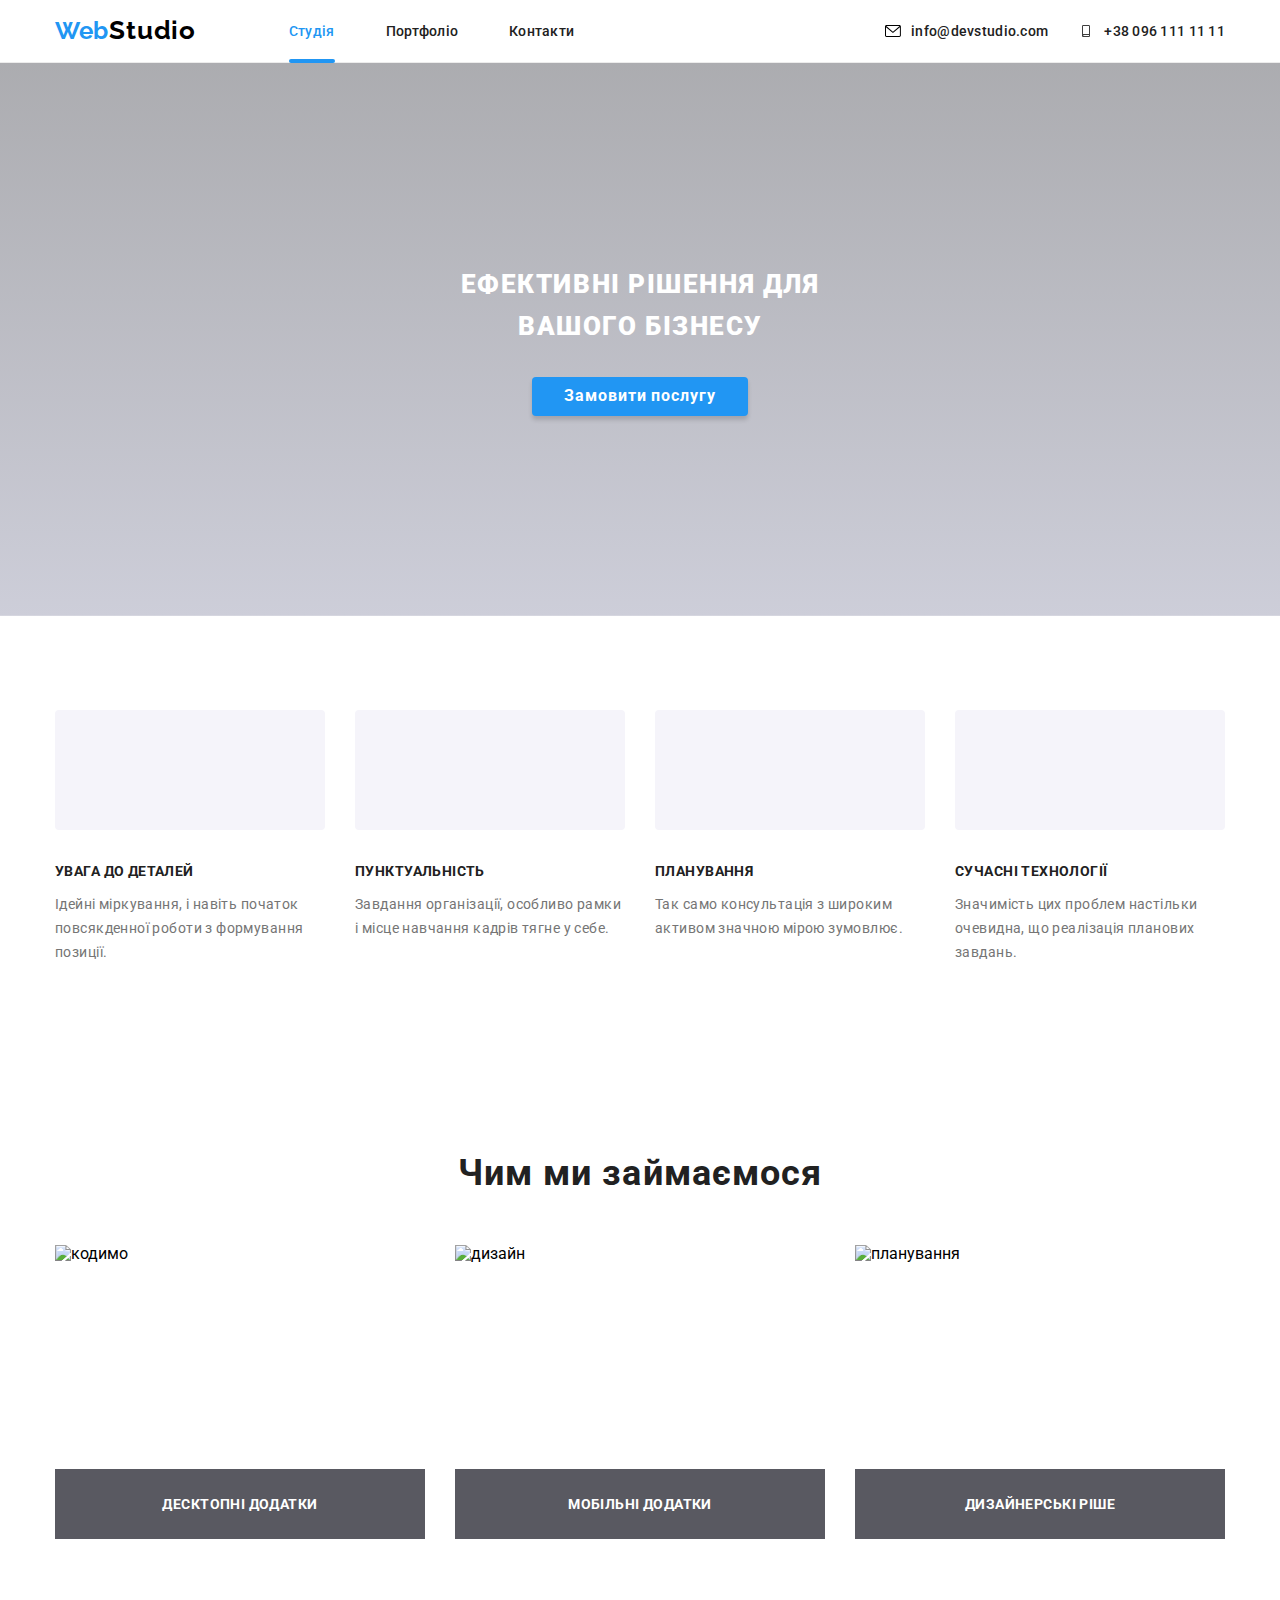
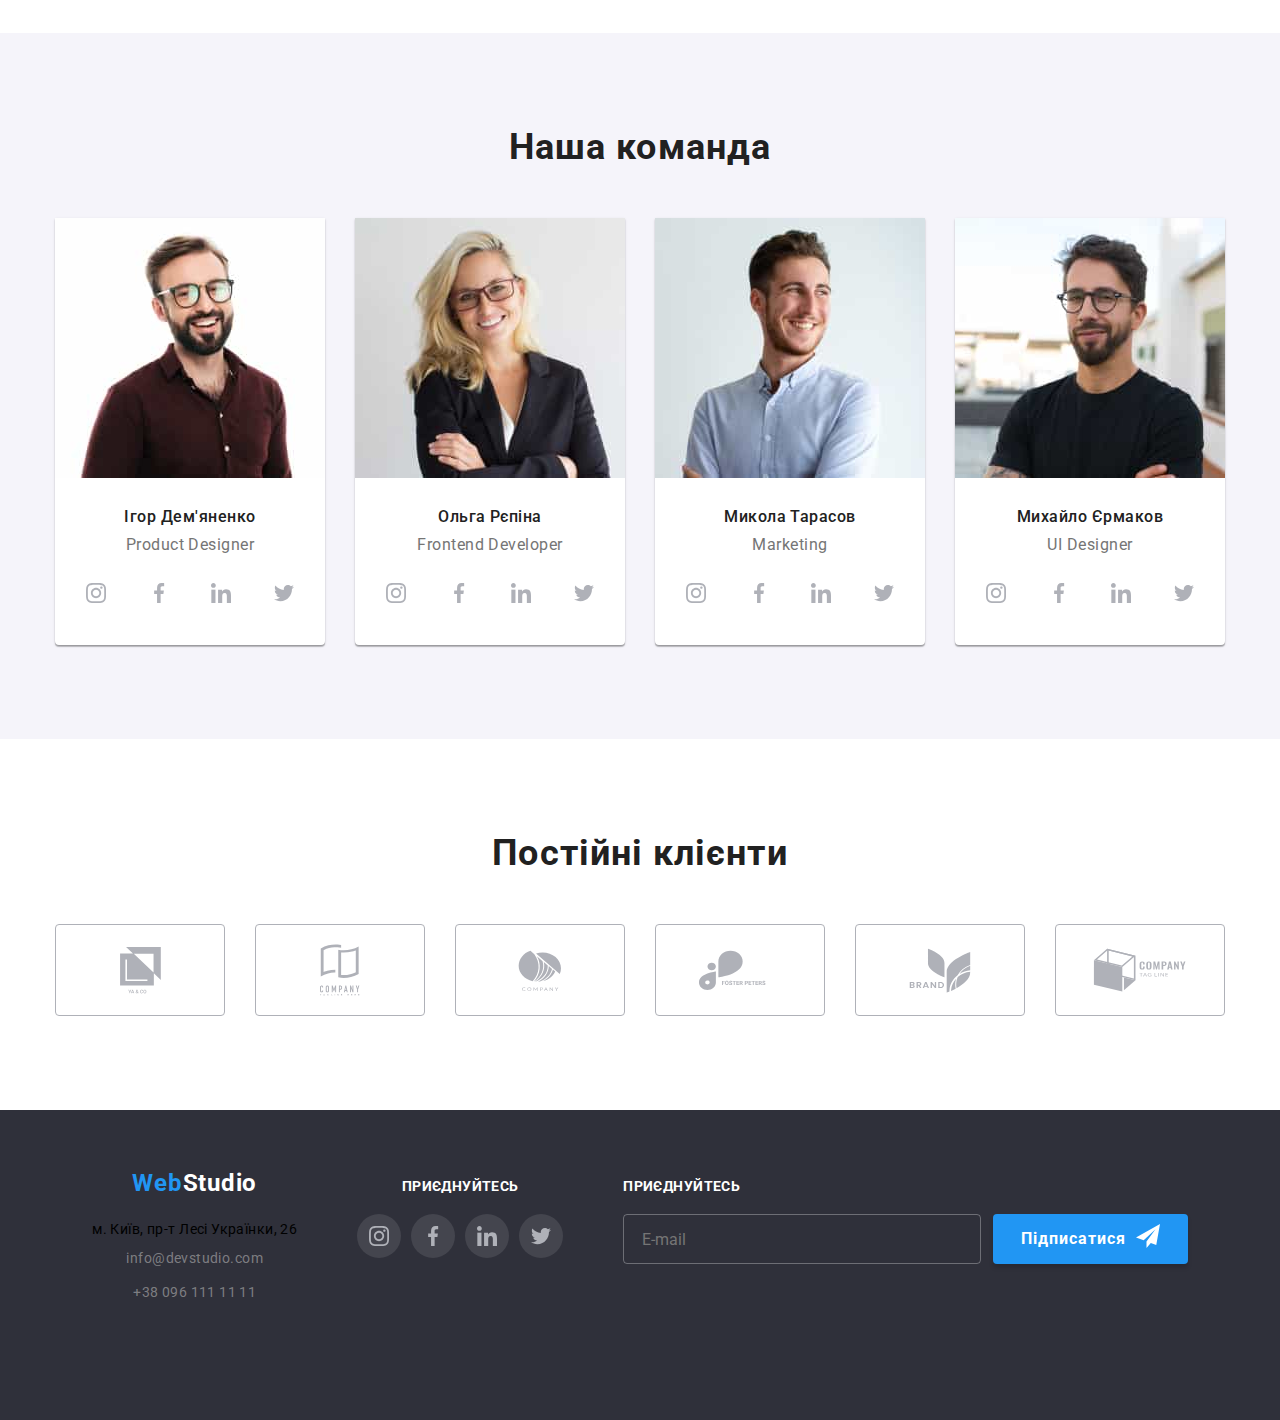
==== commit 63f3deaf: "last updates" ====
--- a/index.html
+++ b/index.html
@@ -165,7 +165,7 @@
                   <source srcset="./img/our-teams-first-desktop-img@1x.jpg 1x, ./img/our-teams-first-desktop-img@2x.jpg 2x" media="(min-width:1200px)">
                   <source srcset="./img/our-teams-first-tablet-img@1x.jpg 1x, ./img/our-teams-first-tablet-img@1x.jpg 2x" media="(min-width:768px)">
                   <source srcset="./img/our-teams-first-mobile-img@1x.jpg 1x, ./img/our-teams-first-mobile-img@2x.jpg 2x" media="(max-width:767px)">
-                  <img src="./img/IgorJPG.jpg" alt="IgorJPG">
+                  <img src="./img/IgorJPG.jpg" alt="IgorJPG" class="help-width">
                 </picture>
                 <h4 class="team-section-title-h4">Ігор Дем'яненко</h4>
                 <p lang="en" class="team-section-paragraph">Product Designer</p>
@@ -212,7 +212,7 @@
                   <source srcset="./img/our-teams-second-desktop-img@1x.jpg 1x, ./img/our-teams-second-desktop-img@2x.jpg 2x" media="(min-width:1200px)">
                   <source srcset="./img/our-teams-second-tablet-img@1x.jpg 1x, ./img/our-teams-second-tablet-img@1x.jpg 2x" media="(min-width:768px)">
                   <source srcset="./img/our-teams-second-mobile-img@1x.jpg 1x, ./img/our-teams-second-mobile-img@2x.jpg 2x" media="(max-width:767px)">
-                  <img src="./img/OlgaJPG.jpg" alt="OlgaJPG">
+                  <img src="./img/OlgaJPG.jpg" alt="OlgaJPG" class="help-width">
                 </picture>
                 <h4 class="team-section-title-h4">Ольга Рєпіна</h4>
                 <p lang="en" class="team-section-paragraph">
@@ -261,7 +261,7 @@
                   <source srcset="./img/our-teams-third-desktop-img@1x.jpg 1x, ./img/our-teams-third-desktop-img@2x.jpg 2x" media="(min-width:1200px)">
                   <source srcset="./img/our-teams-third-tablet-img@1x.jpg 1x, ./img/our-teams-third-tablet-img@1x.jpg 2x" media="(min-width:768px)">
                   <source srcset="./img/our-teams-third-mobile-img@1x.jpg 1x, ./img/our-teams-third-mobile-img@2x.jpg 2x" media="(max-width:767px)">
-                  <img src="./img/MykolaJPG.jpg" alt="MykolaJPG">
+                  <img src="./img/MykolaJPG.jpg" alt="MykolaJPG" class="help-width">
                 </picture>
                 <h4 class="team-section-title-h4">Микола Тарасов</h4>
                 <p lang="en" class="team-section-paragraph">Marketing</p>
@@ -308,7 +308,7 @@
                   <source srcset="./img/our-teams-fourth-desktop-img@1x.jpg 1x, ./img/our-teams-fourth-desktop-img@2x.jpg 2x" media="(min-width:1200px)">
                   <source srcset="./img/our-teams-fourth-tablet-img@1x.jpg 1x, ./img/our-teams-fourth-tablet-img@1x.jpg 2x" media="(min-width:768px)">
                   <source srcset="./img/our-teams-fourth-mobile-img@1x.jpg 1x, ./img/our-teams-fourth-mobile-img@2x.jpg 2x" media="(max-width:767px)">
-                  <img src="./img/MykhailoJPG.jpg" alt="MykhailoJPG">
+                  <img src="./img/MykhailoJPG.jpg" alt="MykhailoJPG" class="help-width">
                 </picture>
                 <h4 class="team-section-title-h4">Михайло Єрмаков</h4>
                 <p lang="en" class="team-section-paragraph">UI Designer</p>
--- a/css/main.min.css
+++ b/css/main.min.css
@@ -1 +1 @@
-h1,h2,h3,h4,p{margin:0}ul{margin:0;padding:0;list-style-type:none}address{font-style:normal}img{display:block}input:focus,button:focus,textarea:focus,select:focus{outline:none}.team-section-title,.work-title{margin-bottom:50px;font-family:"Roboto",sans-serif;font-weight:700;font-size:36px;text-align:center;letter-spacing:.03em;color:#212121}.clients-section,.team-section,.features,.our-classes{padding-bottom:94px;padding-top:94px}.clients-section-list,.team-section-list,.features-list,.our-classes-list{gap:30px}body{font-family:"Roboto",sans-serif}h4{font-weight:500;font-size:16px;letter-spacing:.03em;color:#212121}img{display:block;max-width:100%;height:auto}.section{padding-top:94px;padding-bottom:94px}.flex{display:flex}a{text-decoration:none}button{cursor:pointer}footer a{font-weight:400;font-size:14px;line-height:1,71;letter-spacing:.03em;color:rgba(179,179,179,.6)}.container{justify-content:space-between;align-items:center;padding:0 15px;margin:0 auto;min-width:320px}@media screen and (min-width: 480px){.container{width:480px}}@media screen and (min-width: 768px){.container{width:768px}}@media screen and (min-width: 1200px){.container{width:1200px}}.our-classes{display:none}@media screen and (min-width: 1200px){.our-classes{display:flex}}.our-classes-list{display:flex}.our-classes-list-item{position:relative}.our-classes-list-item-title{bottom:0;width:100%;padding:27px 0;text-align:center;position:absolute;color:#fff;background:rgba(47,48,58,.8);font-weight:700;font-size:14px;letter-spacing:.03em;text-transform:uppercase;margin:0}.header{padding-top:16px;padding-bottom:16px;border-bottom:1px solid #ececec}.header-list{margin-right:93px;display:none;align-items:center;gap:50px;position:relative;transition:color 250ms cubic-bezier(0.4, 0, 0.2, 1)}@media screen and (min-width: 768px){.header-list{margin-right:88px;display:flex;gap:51px}}.header-logotip{margin-right:93px;font-family:"Raleway",sans-serif;font-weight:700;font-size:26px;letter-spacing:.03em;color:#000;text-decoration:none}.header-phone,.header-email{font-family:"Roboto",sans-serif;font-weight:500;font-size:14px;letter-spacing:.02em;color:#212121;transition:color 250ms cubic-bezier(0.4, 0, 0.2, 1)}.header-item{position:relative;transition:color 250ms cubic-bezier(0.4, 0, 0.2, 1)}.header-item::after{content:"";position:absolute;top:46px;bottom:0;transform:scale(0);height:4px;display:block;background:#2196f3;border-radius:2px;transition:transform 250ms cubic-bezier(0.4, 0, 0.2, 1)}.header-item:hover::after{transform:scale(1)}.header-contact{margin-left:auto;align-items:center;gap:50px;display:none}@media screen and (min-width: 768px){.header-contact{display:flex;flex-direction:column;gap:10px;align-items:flex-start}}@media screen and (min-width: 1200px){.header-contact{flex-direction:row;gap:30px;align-items:center}}.header-contact-contacts{display:flex;gap:10px;align-items:center;transition:color 250ms cubic-bezier(0.4, 0, 0.2, 1);transition:fill 250ms cubic-bezier(0.4, 0, 0.2, 1)}.header-contact-contacts:hover svg,.header-contact-contacts:hover a{fill:#2196f3;color:#2196f3;transition:color 250ms cubic-bezier(0.4, 0, 0.2, 1);transition:fill 250ms cubic-bezier(0.4, 0, 0.2, 1)}.header-link{font-family:"Roboto",sans-serif;font-weight:500;font-size:14px;letter-spacing:.02em;color:#212121;text-decoration:none;position:relative;transition:transform 250ms cubic-bezier(0.4, 0, 0.2, 1)}.header-link::after{content:"";position:absolute;top:36px;left:0;width:100%;height:4px;background:#2196f3;border-radius:2px;transform:scale(0);transform-origin:bottom left;transition:transform 250ms cubic-bezier(0.4, 0, 0.2, 1)}.header-link:hover::after{transform:scale(1)}.header-link:hover{color:#2196f3}.header-logotip-logo{font-family:var(--second-family);font-weight:700;font-size:24px;letter-spacing:.03em;color:#2196f3}@media screen and (min-width: 768px){.header-btn{display:none}}@media screen and (min-width: 768px){.header-nav{align-items:center;display:flex}}.current{color:#2196f3}.current::after{content:"";top:36px;left:0;width:100%;height:4px;background:#2196f3;border-radius:2px;transform:scale(1)}.section-title{padding-bottom:118px;padding-top:118px;margin-left:auto;margin-right:auto;text-align:center;width:100vw;background-image:linear-gradient(rgba(47, 48, 58, 0.4) 0%, rgba(130, 132, 160, 0.4) 100%),url(../img/hero-background-mobile.jpg);background-repeat:no-repeat;background-size:cover;background-position:center}@media(min-device-pixel-ratio: 2),(-webkit-min-device-pixel-ratio: 2),(min-resolution: 192dpi),(min-resolution: 2dppx){.section-title{background-image:linear-gradient(rgba(47, 48, 58, 0.4) 0%, rgba(130, 132, 160, 0.4) 100%),url("../img/hero-bg@2x.jpg")}}@media screen and (min-width: 768px){.section-title{background-image:linear-gradient(rgba(47, 48, 58, 0.4) 0%, rgba(130, 132, 160, 0.4) 100%),url(../img/header-tablet-bg.jpg)}}@media screen and (min-width: 768px)and (min-device-pixel-ratio: 2),screen and (min-width: 768px)and (-webkit-min-device-pixel-ratio: 2),screen and (min-width: 768px)and (min-resolution: 192dpi),screen and (min-width: 768px)and (min-resolution: 2dppx){.section-title{background-image:linear-gradient(rgba(47, 48, 58, 0.4) 0%, rgba(130, 132, 160, 0.4) 100%),url("../img/hero-bg-tablet@2x.jpg")}}@media screen and (min-width: 1200px){.section-title{padding-bottom:200px;padding-top:200px;background-image:linear-gradient(rgba(47, 48, 58, 0.4) 0%, rgba(130, 132, 160, 0.4) 100%),url(../img/background.jpg)}}@media screen and (min-width: 1200px)and (min-device-pixel-ratio: 2),screen and (min-width: 1200px)and (-webkit-min-device-pixel-ratio: 2),screen and (min-width: 1200px)and (min-resolution: 192dpi),screen and (min-width: 1200px)and (min-resolution: 2dppx){.section-title{background-image:linear-gradient(rgba(47, 48, 58, 0.4) 0%, rgba(130, 132, 160, 0.4) 100%),url("../../img/hero-bg-desktop@2x.jpg")}}.section-title-button{padding:10px 32px;border:0;border-radius:4px;min-width:216px;font-weight:700;font-size:16px;line-height:1,87;letter-spacing:.06em;text-align:center;color:#fff;box-shadow:0 4px 4px 0 rgba(0,0,0,.15);background:#2196f3}.section-title-title{margin-bottom:30px;font-family:var(--font-family);font-weight:900;font-size:26px;line-height:162%;letter-spacing:.06em;text-transform:uppercase;text-align:center;color:#fff}.features-list{display:block}@media screen and (min-width: 768px){.features-list{display:flex;flex-wrap:wrap;gap:30px}}@media screen and (min-width: 1200px){.features-list{flex-wrap:nowrap}}.features-list-first-item{font-weight:400;font-size:14px;line-height:171%;letter-spacing:.03em;color:#757575}.features-list-first-item::before{content:"";display:block;height:120px;background-color:#f5f4fa;background-image:url(../img/first-before-element-all.svg);background-repeat:no-repeat;background-position:center;border-radius:4px}@media screen and (min-width: 768px){.features-list-first-item{width:354px}}.features-list-second-item{font-weight:400;font-size:14px;line-height:171%;letter-spacing:.03em;color:#757575}.features-list-second-item::before{content:"";display:block;height:120px;background-color:#f5f4fa;background-image:url(../img/second-before-element.svg);background-repeat:no-repeat;background-position:center;border-radius:4px}@media screen and (min-width: 768px){.features-list-second-item{width:354px}}.features-list-third-item{font-weight:400;font-size:14px;line-height:171%;letter-spacing:.03em;color:#757575}.features-list-third-item::before{content:"";display:block;height:120px;background-color:#f5f4fa;background-image:url(../img/third-before-element.svg);background-repeat:no-repeat;background-position:center;border-radius:4px}@media screen and (min-width: 768px){.features-list-third-item{width:354px}}.features-list-fourth-item{font-weight:400;font-size:14px;line-height:171%;letter-spacing:.03em;color:#757575}@media screen and (min-width: 768px){.features-list-fourth-item{width:354px}}.features-list-fourth-item::before{content:"";display:block;height:120px;background-color:#f5f4fa;background-image:url(../img/fourth-before-element.svg);background-repeat:no-repeat;background-position:center;border-radius:4px}.features-title{text-align:center;margin-top:30px;margin-bottom:10px;font-family:"Roboto",sans-serif;font-weight:700;font-size:14px;letter-spacing:.03em;text-transform:uppercase}@media screen and (min-width: 768px){.features-title{text-align:left}}.features-paragraph{margin-bottom:30px;width:100%;font-family:"Roboto",sans-serif;font-weight:400;font-size:14px;line-height:1,71;letter-spacing:.03em}@media screen and (min-width: 768px){.features-paragraph{margin-bottom:0}}h3{margin-bottom:10px;font-weight:700;font-size:14px;letter-spacing:.03em;text-transform:uppercase;color:#212121}.team-section{background-color:#f5f4fa}.team-section-list{display:block;gap:30px;flex-basis:calc((100% - 90px)/4)}@media screen and (min-width: 768px){.team-section-list{display:flex;flex-wrap:wrap}}@media screen and (min-width: 1200px){.team-section-list{flex-wrap:nowrap}}.team-section-list-item{margin-bottom:30px;width:100%}@media screen and (min-width: 768px){.team-section-list-item{width:354px;margin-bottom:0px}}.team-section-list-item-first-person,.team-section-list-item-second-person,.team-section-list-item-third-person,.team-section-list-item-fourth-person{padding-bottom:30px;display:flex;flex-direction:column;background-color:#fff;box-shadow:0 2px 1px 0 rgba(0,0,0,.2),0 1px 1px 0 rgba(0,0,0,.14),0 1px 3px 0 rgba(0,0,0,.12);border-radius:0 0 4px 4px;display:flex}.team-section-title{font-family:"Roboto",sans-serif}.team-section-paragraph{margin-top:10px;text-align:center;font-family:var(--font-family);font-weight:400;font-size:16px;letter-spacing:.03em;text-align:center;color:#757575}.team-section-title-h4{margin-top:30px;font-family:var(--font-family);font-weight:500;font-size:16px;letter-spacing:.03em;text-align:center;color:#212121}.footer-adress{font-weight:400;font-size:14px;line-height:171%;letter-spacing:.03em}.icons-list{margin-top:16px;display:flex;justify-content:center;justify-content:space-evenly}.icons-list .icons-list-element:nth-child(n+1){display:flex;justify-content:center;align-items:center;fill:#afb1b8;width:44px;height:44px;border-radius:90px;background-color:rgba(0,0,0,0);transition:fill 250ms cubic-bezier(0.4, 0, 0.2, 1);transition:background-color 250ms cubic-bezier(0.4, 0, 0.2, 1)}.icons-list .icons-list-element:nth-child(n+1):hover{transition:fill 250ms cubic-bezier(0.4, 0, 0.2, 1);transition:background-color 250ms cubic-bezier(0.4, 0, 0.2, 1);fill:#fff;background-color:#2196f3}.team-section-images{width:450px}.clients-section-list{display:flex;justify-content:center;flex-wrap:wrap;gap:30px}.clients-section-list-item-first,.clients-section-list-item-second,.clients-section-list-item-third,.clients-section-list-item-fourth,.clients-section-list-item-fivth,.clients-section-list-item-last{display:flex;align-items:center;justify-content:center;fill:#afb1b8;width:170px;height:92px;border:1px solid #afb1b8;border-radius:4px;transition:border 250ms cubic-bezier(0.4, 0, 0.2, 1)}.clients-section-list-item-first:hover,.clients-section-list-item-second:hover,.clients-section-list-item-third:hover,.clients-section-list-item-fourth:hover,.clients-section-list-item-fivth:hover,.clients-section-list-item-last:hover{fill:#2196f3;border:1px solid #2196f3;transition:border 250ms cubic-bezier(0.4, 0, 0.2, 1)}.clients-section-title{margin-bottom:50px;font-family:"Roboto",sans-serif;font-weight:700;font-size:36px;letter-spacing:.03em;text-align:center;color:#212121}.transform-style-svg{transition:fill 250ms cubic-bezier(0.4, 0, 0.2, 1)}.icon-list{margin-bottom:60px;gap:10px;margin-top:20px;display:flex;justify-content:center}.icon-list-element{display:flex;justify-content:center;align-items:center;fill:#afb1b8;width:44px;height:44px;border-radius:90px;background-color:rgba(255,255,255,.1)}.icon-list-element:hover{fill:#fff;background-color:#2196f3}footer{padding-bottom:60px;padding-top:60px;background-color:#2f303a;width:100vw}footer-second-link{text-align:center;display:inline-block;padding-bottom:20px;font-family:"Raleway",sans-serif;font-weight:700;font-size:26px;letter-spacing:.03em;color:#fff;text-decoration:none;font-family:"Raleway",sans-serif}.infos-list{display:flex;flex-direction:column;align-items:center;justify-content:center}@media screen and (min-width: 768px){.footer-wrapper{display:flex;flex-wrap:wrap;justify-content:center;gap:60px 106px;align-items:baseline}}@media screen and (min-width: 1200px){.footer-wrapper{flex-wrap:nowrap;justify-content:center;gap:60px}}.footer-wrapper-second-part{margin-left:70px;margin-right:93px;display:flex;flex-direction:column}@media screen and (min-width: 768px){.footer-wrapper-second-part{margin-left:0;margin-right:0}}.footer-wrapper-style{flex-direction:column;align-items:flex-start}@media screen and (min-width: 768px){.footer-wrapper-style{display:block}}@media screen and (min-width: 1200px){.footer-wrapper-style{display:flex}}.footer-wrapper-style-btn{margin:0 auto;display:flex;gap:10px;padding:10px 28px;border:none;border-radius:4px;box-shadow:0 4px 4px 0 rgba(0,0,0,.15);background:#2196f3;font-family:"Roboto",sans-serif;font-weight:700;font-size:16px;line-height:187%;letter-spacing:.06em;color:#fff;animation-name:scale;animation-duration:5000ms;animation-timing-function:linear;animation-iteration-count:infinite;animation-direction:alternate}.footer-wrapper-style-form-h2{text-align:center;margin-bottom:20px;font-family:"Roboto",sans-serif;font-weight:700;font-size:14px;letter-spacing:.03em;text-transform:uppercase;color:#fff}.footer-wrapper-subscribe-form{margin-bottom:20px;padding-top:15px;padding-bottom:15px;padding-left:16px;margin-right:12px;border:1px solid rgba(255,255,255,.3);border-radius:4px;width:100%;height:50px}@media screen and (min-width: 768px){.footer-wrapper-subscribe-form{width:450px;margin-bottom:0}}@media screen and (min-width: 1200px){.footer-wrapper-subscribe-form{width:358px;margin-bottom:0}}.footer-wrapper-subscribe-form-input{background-color:rgba(0,0,0,0);border:none}.footer-h2{align-self:center;font-family:"Roboto",sans-serif;font-weight:700;font-size:14px;letter-spacing:.03em;text-transform:uppercase;color:#fff}.footer-scndwrapper{display:block;align-items:center}@media screen and (min-width: 768px){.footer-scndwrapper{display:flex}}@media screen and (min-width: 1200px){.footer-scndwrapper{display:flex}}.footer-form-wrapper{margin-bottom:30px;display:flex;align-items:center;justify-content:center;gap:7px}@keyframes scale{0%{transform:scale(1);background:#2196f3}50%{transform:scale(1.1);background:rgba(30,136,223,.9333333333)}100%{transform:scale(1);background:#2196f3}}.address-footer{margin-bottom:60px;display:flex;flex-direction:column;align-items:center}#website-link{margin-bottom:20px;font-family:var(--second-family);font-weight:700;font-size:24px;letter-spacing:.03em;text-align:center;color:#fff}.footer-adress{margin-bottom:8px}.buttons-list{margin-bottom:46px;display:flex;justify-content:flex-start;flex-wrap:wrap;gap:8px}@media screen and (min-width: 768px){.buttons-list{justify-content:center;margin-bottom:30px}}.buttons-list-items{padding:6px 22px;border:none;background-color:#f5f4fa;border-radius:4px;font-family:var(--font-family);letter-spacing:.03em;line-height:1,62;font-size:16px;font-weight:500;box-shadow:0 2px 2px 0 rgba(0,0,0,.12),0 1px 2px 0 rgba(0,0,0,.08),0 3px 1px 0 rgba(0,0,0,.1);-moz-column-gap:30px;column-gap:30px;transition:background-color 250ms cubic-bezier(0.4, 0, 0.2, 1);transition:color 250ms cubic-bezier(0.4, 0, 0.2, 1)}.buttons-list-items:hover{background-color:#2196f3;color:#fff;box-shadow:0 2px 2px 0 rgba(0,0,0,.12),0 1px 2px 0 rgba(0,0,0,.08),0 3px 1px 0 rgba(0,0,0,.1);transition:background-color 250ms cubic-bezier(0.4, 0, 0.2, 1);transition:color 250ms cubic-bezier(0.4, 0, 0.2, 1)}.image-list{display:flex;flex-wrap:wrap;gap:30px}.image-list-items{width:100%}.image-list-items-paragraph{margin-left:24px;font-family:"Roboto",sans-serif;font-weight:400;font-size:16px;line-height:187%;letter-spacing:.03em;color:#757575}.image-list-title{margin-left:24px;margin-top:20px;font-family:"Roboto",sans-serif;font-weight:700;font-size:18px;flex-basis:calc(100% - 180px)/6}.image-list-element{width:100vw;display:flex;flex-direction:column}@media screen and (min-width: 768px){.image-list-element{width:354px}}@media screen and (min-width: 1200px){.image-list-element{width:370px}}.image-list-element:hover{box-shadow:1px 4px 6px 0 rgba(0,0,0,.16),0 4px 4px 0 rgba(0,0,0,.06),0 1px 1px 0 rgba(0,0,0,.12)}.portfolio-info{border:1px solid #eee;flex-grow:1;padding-bottom:20px}.image-list-element .box{position:relative;overflow:hidden}.overlay{width:100%;height:100%;background-color:rgba(33,150,243,.9);margin:0;padding:63px 24px;position:absolute;top:0;left:0;transform:translateY(100%);transition:transform 250ms ease}.overlay-paragraph{font-family:"Roboto",sans-serif;font-weight:400;font-size:18px;line-height:156%;letter-spacing:.03em;color:#fff}.image-list-element:hover .overlay{transform:translateY(0%)}.menu-container{position:fixed;top:0;left:0;width:100%;height:100%;background-color:#fff;transition:transform 500ms ease-in-out;transform:translateX(100%)}@media screen and (min-width: 768px){.menu-container{display:none}}.menu-container.is-open{transform:translateX(0%);transition:transform 500ms ease-in-out}.MenuCloseBtn{position:absolute;right:0;background-color:rgba(0,0,0,0);padding-top:10px;padding-right:15px;border-radius:40px;border:none;cursor:pointer}@media screen and (min-width: 768px){.MenuCloseBtn{display:none}}.header-menu-btn{background-color:rgba(0,0,0,0);padding:10px;border-radius:40px;border:none;cursor:pointer}@media screen and (min-width: 768px){.header-menu-btn{display:none}}.burger-menu-wrapper{padding-top:48px;padding-bottom:48px;padding-left:40px;padding-right:144px;display:flex;flex-direction:column;justify-content:space-between;height:100vh}.mobile-menu{display:flex;flex-direction:column;gap:32px}.mobile-menu-link{font-family:"Roboto",sans-serif;font-weight:500;font-size:40px;letter-spacing:.02em;color:#212121}.mobile-menu-link:hover{color:#2196f3}.mobile-menu-contacts-part-list{display:flex;flex-direction:column-reverse;gap:32px;margin-bottom:64px}.mobile-menu-contacts-part-list-link{font-family:var(--font-family);font-weight:500;font-size:24px;letter-spacing:.02em;color:#757575}.mobile-menu-contacts-part-list-link:hover{color:#2196f3}.messangers-list{display:flex;gap:10px}.messangers-list-item:nth-child(n+2)::before{content:"";margin-right:10px;display:inline;border:1px solid rgba(33,33,33,.2);width:22px;height:0px}.messangers-list-link{font-family:var(--font-family);font-weight:500;font-size:18px;line-height:122%;letter-spacing:.02em;color:#2196f3;color:#2196f3}.backdrop{position:fixed;width:100%;height:100%;background-color:rgba(0,0,0,.423);top:0;left:0;opacity:1;visibility:visible;transition:opacity 500ms}.modal{padding:40px;border-radius:4px;position:absolute;top:50%;left:50%;background-color:#fff;width:450px;height:609px;transition:transform 250ms cubic-bezier(0.4, 0, 0.2, 1),transform 250ms cubic-bezier(0.4, 0, 0.2, 1),transform 250ms cubic-bezier(0.4, 0, 0.2, 1);transform:translate(-50%, -50%) scale(1) rotate(360deg)}@media screen and (min-width: 1200px){.modal{width:528px}}.backdrop.is-hidden{opacity:0;pointer-events:none;visibility:hidden}.backdrop.is-hidden .modal{transition:transform 250ms cubic-bezier(0.4, 0, 0.2, 1),transform 250ms cubic-bezier(0.4, 0, 0.2, 1);transform:translate(-50%, -50%) scale(0, 7)}.modal-close{display:block;margin-left:auto;border:none;border-radius:100%;background-color:#fff;border:1px solid rgba(0,0,0,.1);stroke:rgba(0,0,0,.1)}.form-title{text-align:center;margin-bottom:12px;width:100%;font-family:"Roboto",sans-serif;font-weight:700;font-size:20px;letter-spacing:.03em;text-align:center;color:#212121}.modal-close:hover .cross-svg{fill:#2196f3}.submit-btn{padding:10px 52px;display:block;margin:0 auto;border:none;background-color:#2196f3;border-radius:4px;font-family:"Roboto",sans-serif;font-weight:700;font-size:16px;box-shadow:0 4px 4px 0 rgba(0,0,0,.15);background:#2196f3;line-height:187%;letter-spacing:.06em;color:#fff}.accepting-form{font-family:"Roboto",sans-serif;font-weight:400;font-size:12px;letter-spacing:.03em;color:#757575;display:flex;justify-content:center;align-items:center;gap:7px}@media screen and (min-width: 1200px){.accepting-form{font-family:"Roboto",sans-serif;font-weight:400;font-size:14px;line-height:171%;letter-spacing:.03em;color:#757575}}.accepting{text-decoration:underline;-webkit-text-decoration-skip-ink:none;text-decoration-skip-ink:none;text-decoration:underline;text-decoration-skip-ink:none;color:#2196f3}.text-area{margin-top:4px;margin-bottom:20px;width:100%;padding:12px 16px;height:96px;resize:none;font-family:"Roboto",sans-serif;font-weight:400;font-size:12px;letter-spacing:.01em;color:rgba(117,117,117,.5);border:1px solid rgba(33,33,33,.2);border-radius:4px}.placeholder-name,.placeholder-email,.placeholder-number{width:100%;height:40px;padding:0 12px 0 36px;margin-top:4px;font-family:"Roboto",sans-serif;font-weight:700;font-size:14px;letter-spacing:-0.02em;color:#bbb;border:1px solid rgba(33,33,33,.2);border-radius:4px;transition:border 250ms cubic-bezier(0.4, 0, 0.2, 1)}.placeholder-name:hover,.placeholder-name:focus{border:1px solid #2196f3;transition:border 250ms cubic-bezier(0.4, 0, 0.2, 1)}.placeholder-email:hover,.placeholder-email:focus{border:1px solid #2196f3;transition:border 250ms cubic-bezier(0.4, 0, 0.2, 1)}.placeholder-number:hover,.placeholder-number:focus{border:1px solid #2196f3;transition:border 250ms cubic-bezier(0.4, 0, 0.2, 1)}.name-label:focus-within .contact-svg,.phone-label:focus-within .phone-svg,.email-label:focus-within .email-svg{fill:#2196f3}.paragraph-form-wrapper{display:flex;justify-content:flex-start;font-family:"Roboto",sans-serif;font-weight:400;font-size:12px;letter-spacing:.01em;color:#757575}.last-form-paragraph{font-family:"Roboto",sans-serif;font-weight:400;font-size:14px;line-height:171%;letter-spacing:.03em;color:#757575}.email-label,.phone-label,.name-label,.text-area-label{font-family:"Roboto",sans-serif;font-weight:400;font-size:12px;letter-spacing:.01em;color:#757575}.label-title-p{margin-bottom:4px;font-family:"Roboto",sans-serif;font-weight:400;font-size:12px;letter-spacing:.01em;color:#757575}.js-forma{display:flex;flex-direction:column;gap:10px}.close-btn{position:relative;left:32px;bottom:32px}.div-form-position{position:relative}.contact-svg,.phone-svg,.email-svg{position:absolute;top:33px;left:12px}/*# sourceMappingURL=main.min.css.map */+h1,h2,h3,h4,p{margin:0}ul{margin:0;padding:0;list-style-type:none}address{font-style:normal}img{display:block}input:focus,button:focus,textarea:focus,select:focus{outline:none}.team-section-title,.work-title{margin-bottom:50px;font-family:"Roboto",sans-serif;font-weight:700;font-size:36px;text-align:center;letter-spacing:.03em;color:#212121}.clients-section,.team-section,.features,.our-classes{padding-bottom:94px;padding-top:94px}.clients-section-list,.team-section-list,.features-list,.our-classes-list{gap:30px}body{font-family:"Roboto",sans-serif}h4{font-weight:500;font-size:16px;letter-spacing:.03em;color:#212121}img{display:block;max-width:100%;height:auto}.section{padding-top:94px;padding-bottom:94px}.flex{display:flex}a{text-decoration:none}button{cursor:pointer}footer a{font-weight:400;font-size:14px;line-height:1,71;letter-spacing:.03em;color:rgba(179,179,179,.6)}.help-width{width:100%}.container{justify-content:space-between;align-items:center;padding:0 15px;margin:0 auto;min-width:320px}@media screen and (min-width: 480px){.container{width:480px}}@media screen and (min-width: 768px){.container{width:768px}}@media screen and (min-width: 1200px){.container{width:1200px}}.our-classes{display:none}@media screen and (min-width: 1200px){.our-classes{display:flex}}.our-classes-list{display:flex}.our-classes-list-item{position:relative}.our-classes-list-item-title{bottom:0;width:100%;padding:27px 0;text-align:center;position:absolute;color:#fff;background:rgba(47,48,58,.8);font-weight:700;font-size:14px;letter-spacing:.03em;text-transform:uppercase;margin:0}.header{padding-top:16px;padding-bottom:16px;border-bottom:1px solid #ececec}.header-list{margin-right:93px;display:none;align-items:center;gap:50px;position:relative;transition:color 250ms cubic-bezier(0.4, 0, 0.2, 1)}@media screen and (min-width: 768px){.header-list{margin-right:88px;display:flex;gap:51px}}.header-logotip{margin-right:93px;font-family:"Raleway",sans-serif;font-weight:700;font-size:26px;letter-spacing:.03em;color:#000;text-decoration:none}.header-phone,.header-email{font-family:"Roboto",sans-serif;font-weight:500;font-size:14px;letter-spacing:.02em;color:#212121;transition:color 250ms cubic-bezier(0.4, 0, 0.2, 1)}.header-item{position:relative;transition:color 250ms cubic-bezier(0.4, 0, 0.2, 1)}.header-item::after{content:"";position:absolute;top:46px;bottom:0;transform:scale(0);height:4px;display:block;background:#2196f3;border-radius:2px;transition:transform 250ms cubic-bezier(0.4, 0, 0.2, 1)}.header-item:hover::after{transform:scale(1)}.header-contact{margin-left:auto;align-items:center;gap:50px;display:none}@media screen and (min-width: 768px){.header-contact{display:flex;flex-direction:column;gap:10px;align-items:flex-start}}@media screen and (min-width: 1200px){.header-contact{flex-direction:row;gap:30px;align-items:center}}.header-contact-contacts{display:flex;gap:10px;align-items:center;transition:color 250ms cubic-bezier(0.4, 0, 0.2, 1);transition:fill 250ms cubic-bezier(0.4, 0, 0.2, 1)}.header-contact-contacts:hover svg,.header-contact-contacts:hover a{fill:#2196f3;color:#2196f3;transition:color 250ms cubic-bezier(0.4, 0, 0.2, 1);transition:fill 250ms cubic-bezier(0.4, 0, 0.2, 1)}.header-link{font-family:"Roboto",sans-serif;font-weight:500;font-size:14px;letter-spacing:.02em;color:#212121;text-decoration:none;position:relative;transition:transform 250ms cubic-bezier(0.4, 0, 0.2, 1)}.header-link::after{content:"";position:absolute;top:36px;left:0;width:100%;height:4px;background:#2196f3;border-radius:2px;transform:scale(0);transform-origin:bottom left;transition:transform 250ms cubic-bezier(0.4, 0, 0.2, 1)}.header-link:hover::after{transform:scale(1)}.header-link:hover{color:#2196f3}.header-logotip-logo{font-family:var(--second-family);font-weight:700;font-size:24px;letter-spacing:.03em;color:#2196f3}@media screen and (min-width: 768px){.header-btn{display:none}}@media screen and (min-width: 768px){.header-nav{align-items:center;display:flex}}.current{color:#2196f3}.current::after{content:"";top:36px;left:0;width:100%;height:4px;background:#2196f3;border-radius:2px;transform:scale(1)}.section-title{padding-bottom:118px;padding-top:118px;margin-left:auto;margin-right:auto;text-align:center;width:100vw;background-image:linear-gradient(rgba(47, 48, 58, 0.4) 0%, rgba(130, 132, 160, 0.4) 100%),url(../img/hero-background-mobile.jpg);background-repeat:no-repeat;background-size:cover;background-position:center}@media(min-device-pixel-ratio: 2),(-webkit-min-device-pixel-ratio: 2),(min-resolution: 192dpi),(min-resolution: 2dppx){.section-title{background-image:linear-gradient(rgba(47, 48, 58, 0.4) 0%, rgba(130, 132, 160, 0.4) 100%),url("../img/hero-bg@2x.jpg")}}@media screen and (min-width: 768px){.section-title{background-image:linear-gradient(rgba(47, 48, 58, 0.4) 0%, rgba(130, 132, 160, 0.4) 100%),url(../img/header-tablet-bg.jpg)}}@media screen and (min-width: 768px)and (min-device-pixel-ratio: 2),screen and (min-width: 768px)and (-webkit-min-device-pixel-ratio: 2),screen and (min-width: 768px)and (min-resolution: 192dpi),screen and (min-width: 768px)and (min-resolution: 2dppx){.section-title{background-image:linear-gradient(rgba(47, 48, 58, 0.4) 0%, rgba(130, 132, 160, 0.4) 100%),url("../img/hero-bg-tablet@2x.jpg")}}@media screen and (min-width: 1200px){.section-title{padding-bottom:200px;padding-top:200px;background-image:linear-gradient(rgba(47, 48, 58, 0.4) 0%, rgba(130, 132, 160, 0.4) 100%),url(../img/background.jpg)}}@media screen and (min-width: 1200px)and (min-device-pixel-ratio: 2),screen and (min-width: 1200px)and (-webkit-min-device-pixel-ratio: 2),screen and (min-width: 1200px)and (min-resolution: 192dpi),screen and (min-width: 1200px)and (min-resolution: 2dppx){.section-title{background-image:linear-gradient(rgba(47, 48, 58, 0.4) 0%, rgba(130, 132, 160, 0.4) 100%),url("../../img/hero-bg-desktop@2x.jpg")}}.section-title-button{padding:10px 32px;border:0;border-radius:4px;min-width:216px;font-weight:700;font-size:16px;line-height:1,87;letter-spacing:.06em;text-align:center;color:#fff;box-shadow:0 4px 4px 0 rgba(0,0,0,.15);background:#2196f3}.section-title-title{margin-bottom:30px;font-family:var(--font-family);font-weight:900;font-size:26px;line-height:162%;letter-spacing:.06em;text-transform:uppercase;text-align:center;color:#fff}.features-list{display:block}@media screen and (min-width: 768px){.features-list{display:flex;flex-wrap:wrap;gap:30px}}@media screen and (min-width: 1200px){.features-list{flex-wrap:nowrap}}.features-list-first-item{font-weight:400;font-size:14px;line-height:171%;letter-spacing:.03em;color:#757575}.features-list-first-item::before{content:"";display:block;height:120px;background-color:#f5f4fa;background-image:url(../img/first-before-element-all.svg);background-repeat:no-repeat;background-position:center;border-radius:4px}@media screen and (min-width: 768px){.features-list-first-item{width:354px}}.features-list-second-item{font-weight:400;font-size:14px;line-height:171%;letter-spacing:.03em;color:#757575}.features-list-second-item::before{content:"";display:block;height:120px;background-color:#f5f4fa;background-image:url(../img/second-before-element.svg);background-repeat:no-repeat;background-position:center;border-radius:4px}@media screen and (min-width: 768px){.features-list-second-item{width:354px}}.features-list-third-item{font-weight:400;font-size:14px;line-height:171%;letter-spacing:.03em;color:#757575}.features-list-third-item::before{content:"";display:block;height:120px;background-color:#f5f4fa;background-image:url(../img/third-before-element.svg);background-repeat:no-repeat;background-position:center;border-radius:4px}@media screen and (min-width: 768px){.features-list-third-item{width:354px}}.features-list-fourth-item{font-weight:400;font-size:14px;line-height:171%;letter-spacing:.03em;color:#757575}@media screen and (min-width: 768px){.features-list-fourth-item{width:354px}}.features-list-fourth-item::before{content:"";display:block;height:120px;background-color:#f5f4fa;background-image:url(../img/fourth-before-element.svg);background-repeat:no-repeat;background-position:center;border-radius:4px}.features-title{text-align:center;margin-top:30px;margin-bottom:10px;font-family:"Roboto",sans-serif;font-weight:700;font-size:14px;letter-spacing:.03em;text-transform:uppercase}@media screen and (min-width: 768px){.features-title{text-align:left}}.features-paragraph{margin-bottom:30px;width:100%;font-family:"Roboto",sans-serif;font-weight:400;font-size:14px;line-height:1,71;letter-spacing:.03em}@media screen and (min-width: 768px){.features-paragraph{margin-bottom:0}}h3{margin-bottom:10px;font-weight:700;font-size:14px;letter-spacing:.03em;text-transform:uppercase;color:#212121}.team-section{background-color:#f5f4fa}.team-section-list{display:block;gap:30px;flex-basis:calc((100% - 90px)/4)}@media screen and (min-width: 768px){.team-section-list{display:flex;flex-wrap:wrap}}@media screen and (min-width: 1200px){.team-section-list{flex-wrap:nowrap}}.team-section-list-item{margin-bottom:30px;width:100%}@media screen and (min-width: 768px){.team-section-list-item{width:354px;margin-bottom:0px}}.team-section-list-item-first-person,.team-section-list-item-second-person,.team-section-list-item-third-person,.team-section-list-item-fourth-person{padding-bottom:30px;display:flex;flex-direction:column;background-color:#fff;box-shadow:0 2px 1px 0 rgba(0,0,0,.2),0 1px 1px 0 rgba(0,0,0,.14),0 1px 3px 0 rgba(0,0,0,.12);border-radius:0 0 4px 4px;display:flex}.team-section-title{font-family:"Roboto",sans-serif}.team-section-paragraph{margin-top:10px;text-align:center;font-family:var(--font-family);font-weight:400;font-size:16px;letter-spacing:.03em;text-align:center;color:#757575}.team-section-title-h4{margin-top:30px;font-family:var(--font-family);font-weight:500;font-size:16px;letter-spacing:.03em;text-align:center;color:#212121}.footer-adress{font-weight:400;font-size:14px;line-height:171%;letter-spacing:.03em}.icons-list{margin-top:16px;display:flex;justify-content:center;justify-content:space-evenly}.icons-list .icons-list-element:nth-child(n+1){display:flex;justify-content:center;align-items:center;fill:#afb1b8;width:44px;height:44px;border-radius:90px;background-color:rgba(0,0,0,0);transition:fill 250ms cubic-bezier(0.4, 0, 0.2, 1);transition:background-color 250ms cubic-bezier(0.4, 0, 0.2, 1)}.icons-list .icons-list-element:nth-child(n+1):hover{transition:fill 250ms cubic-bezier(0.4, 0, 0.2, 1);transition:background-color 250ms cubic-bezier(0.4, 0, 0.2, 1);fill:#fff;background-color:#2196f3}.team-section-images{width:450px}.clients-section-list{display:flex;justify-content:center;flex-wrap:wrap;gap:30px}.clients-section-list-item-first,.clients-section-list-item-second,.clients-section-list-item-third,.clients-section-list-item-fourth,.clients-section-list-item-fivth,.clients-section-list-item-last{display:flex;align-items:center;justify-content:center;fill:#afb1b8;width:170px;height:92px;border:1px solid #afb1b8;border-radius:4px;transition:border 250ms cubic-bezier(0.4, 0, 0.2, 1)}.clients-section-list-item-first:hover,.clients-section-list-item-second:hover,.clients-section-list-item-third:hover,.clients-section-list-item-fourth:hover,.clients-section-list-item-fivth:hover,.clients-section-list-item-last:hover{fill:#2196f3;border:1px solid #2196f3;transition:border 250ms cubic-bezier(0.4, 0, 0.2, 1)}.clients-section-title{margin-bottom:50px;font-family:"Roboto",sans-serif;font-weight:700;font-size:36px;letter-spacing:.03em;text-align:center;color:#212121}.transform-style-svg{transition:fill 250ms cubic-bezier(0.4, 0, 0.2, 1)}.icon-list{margin-bottom:60px;gap:10px;margin-top:20px;display:flex;justify-content:center}.icon-list-element{display:flex;justify-content:center;align-items:center;fill:#afb1b8;width:44px;height:44px;border-radius:90px;background-color:rgba(255,255,255,.1)}.icon-list-element:hover{fill:#fff;background-color:#2196f3}footer{padding-bottom:60px;padding-top:60px;background-color:#2f303a;width:100vw}footer-second-link{text-align:center;display:inline-block;padding-bottom:20px;font-family:"Raleway",sans-serif;font-weight:700;font-size:26px;letter-spacing:.03em;color:#fff;text-decoration:none;font-family:"Raleway",sans-serif}.infos-list{display:flex;flex-direction:column;align-items:center;justify-content:center}@media screen and (min-width: 768px){.footer-wrapper{display:flex;flex-wrap:wrap;justify-content:center;gap:60px 106px;align-items:baseline}}@media screen and (min-width: 1200px){.footer-wrapper{flex-wrap:nowrap;justify-content:center;gap:60px}}.footer-wrapper-second-part{margin-left:70px;margin-right:93px;display:flex;flex-direction:column}@media screen and (min-width: 768px){.footer-wrapper-second-part{margin-left:0;margin-right:0}}.footer-wrapper-style{flex-direction:column;align-items:flex-start}@media screen and (min-width: 768px){.footer-wrapper-style{display:block}}@media screen and (min-width: 1200px){.footer-wrapper-style{display:flex}}.footer-wrapper-style-btn{margin:0 auto;display:flex;gap:10px;padding:10px 28px;border:none;border-radius:4px;box-shadow:0 4px 4px 0 rgba(0,0,0,.15);background:#2196f3;font-family:"Roboto",sans-serif;font-weight:700;font-size:16px;line-height:187%;letter-spacing:.06em;color:#fff;animation-name:scale;animation-duration:5000ms;animation-timing-function:linear;animation-iteration-count:infinite;animation-direction:alternate}.footer-wrapper-style-form-h2{text-align:center;margin-bottom:20px;font-family:"Roboto",sans-serif;font-weight:700;font-size:14px;letter-spacing:.03em;text-transform:uppercase;color:#fff}.footer-wrapper-subscribe-form{margin-bottom:20px;padding-top:15px;padding-bottom:15px;padding-left:16px;margin-right:12px;border:1px solid rgba(255,255,255,.3);border-radius:4px;width:100%;height:50px}@media screen and (min-width: 768px){.footer-wrapper-subscribe-form{width:450px;margin-bottom:0}}@media screen and (min-width: 1200px){.footer-wrapper-subscribe-form{width:358px;margin-bottom:0}}.footer-wrapper-subscribe-form-input{background-color:rgba(0,0,0,0);border:none}.footer-h2{align-self:center;font-family:"Roboto",sans-serif;font-weight:700;font-size:14px;letter-spacing:.03em;text-transform:uppercase;color:#fff}.footer-scndwrapper{display:block;align-items:center}@media screen and (min-width: 768px){.footer-scndwrapper{display:flex}}@media screen and (min-width: 1200px){.footer-scndwrapper{display:flex}}.footer-form-wrapper{margin-bottom:30px;display:flex;align-items:center;justify-content:center;gap:7px}@keyframes scale{0%{transform:scale(1);background:#2196f3}50%{transform:scale(1.1);background:rgba(30,136,223,.9333333333)}100%{transform:scale(1);background:#2196f3}}.address-footer{margin-bottom:60px;display:flex;flex-direction:column;align-items:center}#website-link{margin-bottom:20px;font-family:var(--second-family);font-weight:700;font-size:24px;letter-spacing:.03em;text-align:center;color:#fff}.footer-adress{margin-bottom:8px}.buttons-list{margin-bottom:46px;display:flex;justify-content:flex-start;flex-wrap:wrap;gap:8px}@media screen and (min-width: 768px){.buttons-list{justify-content:center;margin-bottom:30px}}.buttons-list-items{padding:6px 22px;border:none;background-color:#f5f4fa;border-radius:4px;font-family:var(--font-family);letter-spacing:.03em;line-height:1,62;font-size:16px;font-weight:500;box-shadow:0 2px 2px 0 rgba(0,0,0,.12),0 1px 2px 0 rgba(0,0,0,.08),0 3px 1px 0 rgba(0,0,0,.1);-moz-column-gap:30px;column-gap:30px;transition:background-color 250ms cubic-bezier(0.4, 0, 0.2, 1);transition:color 250ms cubic-bezier(0.4, 0, 0.2, 1)}.buttons-list-items:hover{background-color:#2196f3;color:#fff;box-shadow:0 2px 2px 0 rgba(0,0,0,.12),0 1px 2px 0 rgba(0,0,0,.08),0 3px 1px 0 rgba(0,0,0,.1);transition:background-color 250ms cubic-bezier(0.4, 0, 0.2, 1);transition:color 250ms cubic-bezier(0.4, 0, 0.2, 1)}.image-list{display:flex;flex-wrap:wrap;gap:30px}.image-list-items{width:100%}.image-list-items-paragraph{margin-left:24px;font-family:"Roboto",sans-serif;font-weight:400;font-size:16px;line-height:187%;letter-spacing:.03em;color:#757575}.image-list-title{margin-left:24px;margin-top:20px;font-family:"Roboto",sans-serif;font-weight:700;font-size:18px;flex-basis:calc(100% - 180px)/6}.image-list-element{width:100vw;display:flex;flex-direction:column}@media screen and (min-width: 768px){.image-list-element{width:354px}}@media screen and (min-width: 1200px){.image-list-element{width:370px}}.image-list-element:hover{box-shadow:1px 4px 6px 0 rgba(0,0,0,.16),0 4px 4px 0 rgba(0,0,0,.06),0 1px 1px 0 rgba(0,0,0,.12)}.portfolio-info{border:1px solid #eee;flex-grow:1;padding-bottom:20px}.image-list-element .box{position:relative;overflow:hidden}.overlay{width:100%;height:100%;background-color:rgba(33,150,243,.9);margin:0;padding:63px 24px;position:absolute;top:0;left:0;transform:translateY(100%);transition:transform 250ms ease}.overlay-paragraph{font-family:"Roboto",sans-serif;font-weight:400;font-size:18px;line-height:156%;letter-spacing:.03em;color:#fff}.image-list-element:hover .overlay{transform:translateY(0%)}.menu-container{position:fixed;top:0;left:0;width:100%;height:100%;background-color:#fff;transition:transform 500ms ease-in-out;transform:translateX(100%)}@media screen and (min-width: 768px){.menu-container{display:none}}.menu-container.is-open{transform:translateX(0%);transition:transform 500ms ease-in-out}.MenuCloseBtn{position:absolute;right:0;background-color:rgba(0,0,0,0);padding-top:10px;padding-right:15px;border-radius:40px;border:none;cursor:pointer}@media screen and (min-width: 768px){.MenuCloseBtn{display:none}}.header-menu-btn{background-color:rgba(0,0,0,0);padding:10px;border-radius:40px;border:none;cursor:pointer}@media screen and (min-width: 768px){.header-menu-btn{display:none}}.burger-menu-wrapper{padding-top:48px;padding-bottom:48px;padding-left:40px;padding-right:144px;display:flex;flex-direction:column;justify-content:space-between;height:100vh}.mobile-menu{display:flex;flex-direction:column;gap:32px}.mobile-menu-link{font-family:"Roboto",sans-serif;font-weight:500;font-size:40px;letter-spacing:.02em;color:#212121}.mobile-menu-link:hover{color:#2196f3}.mobile-menu-contacts-part-list{display:flex;flex-direction:column-reverse;gap:32px;margin-bottom:64px}.mobile-menu-contacts-part-list-link{font-family:var(--font-family);font-weight:500;font-size:24px;letter-spacing:.02em;color:#757575}.mobile-menu-contacts-part-list-link:hover{color:#2196f3}.messangers-list{display:flex;gap:10px}.messangers-list-item:nth-child(n+2)::before{content:"";margin-right:10px;display:inline;border:1px solid rgba(33,33,33,.2);width:22px;height:0px}.messangers-list-link{font-family:var(--font-family);font-weight:500;font-size:18px;line-height:122%;letter-spacing:.02em;color:#2196f3;color:#2196f3}.backdrop{position:fixed;width:100%;height:100%;background-color:rgba(0,0,0,.423);top:0;left:0;opacity:1;visibility:visible;transition:opacity 500ms}.modal{padding:40px;border-radius:4px;position:absolute;top:50%;left:50%;background-color:#fff;width:450px;height:609px;transition:transform 250ms cubic-bezier(0.4, 0, 0.2, 1),transform 250ms cubic-bezier(0.4, 0, 0.2, 1),transform 250ms cubic-bezier(0.4, 0, 0.2, 1);transform:translate(-50%, -50%) scale(1) rotate(360deg)}@media screen and (min-width: 1200px){.modal{width:528px}}.backdrop.is-hidden{opacity:0;pointer-events:none;visibility:hidden}.backdrop.is-hidden .modal{transition:transform 250ms cubic-bezier(0.4, 0, 0.2, 1),transform 250ms cubic-bezier(0.4, 0, 0.2, 1);transform:translate(-50%, -50%) scale(0, 7)}.modal-close{display:block;margin-left:auto;border:none;border-radius:100%;background-color:#fff;border:1px solid rgba(0,0,0,.1);stroke:rgba(0,0,0,.1)}.form-title{text-align:center;margin-bottom:12px;width:100%;font-family:"Roboto",sans-serif;font-weight:700;font-size:20px;letter-spacing:.03em;text-align:center;color:#212121}.modal-close:hover .cross-svg{fill:#2196f3}.submit-btn{padding:10px 52px;display:block;margin:0 auto;border:none;background-color:#2196f3;border-radius:4px;font-family:"Roboto",sans-serif;font-weight:700;font-size:16px;box-shadow:0 4px 4px 0 rgba(0,0,0,.15);background:#2196f3;line-height:187%;letter-spacing:.06em;color:#fff}.accepting-form{font-family:"Roboto",sans-serif;font-weight:400;font-size:12px;letter-spacing:.03em;color:#757575;display:flex;justify-content:center;align-items:center;gap:7px}@media screen and (min-width: 1200px){.accepting-form{font-family:"Roboto",sans-serif;font-weight:400;font-size:14px;line-height:171%;letter-spacing:.03em;color:#757575}}.accepting{text-decoration:underline;-webkit-text-decoration-skip-ink:none;text-decoration-skip-ink:none;text-decoration:underline;text-decoration-skip-ink:none;color:#2196f3}.text-area{margin-top:4px;margin-bottom:20px;width:100%;padding:12px 16px;height:96px;resize:none;font-family:"Roboto",sans-serif;font-weight:400;font-size:12px;letter-spacing:.01em;color:rgba(117,117,117,.5);border:1px solid rgba(33,33,33,.2);border-radius:4px}.placeholder-name,.placeholder-email,.placeholder-number{width:100%;height:40px;padding:0 12px 0 36px;margin-top:4px;font-family:"Roboto",sans-serif;font-weight:700;font-size:14px;letter-spacing:-0.02em;color:#bbb;border:1px solid rgba(33,33,33,.2);border-radius:4px;transition:border 250ms cubic-bezier(0.4, 0, 0.2, 1)}.placeholder-name:hover,.placeholder-name:focus{border:1px solid #2196f3;transition:border 250ms cubic-bezier(0.4, 0, 0.2, 1)}.placeholder-email:hover,.placeholder-email:focus{border:1px solid #2196f3;transition:border 250ms cubic-bezier(0.4, 0, 0.2, 1)}.placeholder-number:hover,.placeholder-number:focus{border:1px solid #2196f3;transition:border 250ms cubic-bezier(0.4, 0, 0.2, 1)}.name-label:focus-within .contact-svg,.phone-label:focus-within .phone-svg,.email-label:focus-within .email-svg{fill:#2196f3}.paragraph-form-wrapper{display:flex;justify-content:flex-start;font-family:"Roboto",sans-serif;font-weight:400;font-size:12px;letter-spacing:.01em;color:#757575}.last-form-paragraph{font-family:"Roboto",sans-serif;font-weight:400;font-size:14px;line-height:171%;letter-spacing:.03em;color:#757575}.email-label,.phone-label,.name-label,.text-area-label{font-family:"Roboto",sans-serif;font-weight:400;font-size:12px;letter-spacing:.01em;color:#757575}.label-title-p{margin-bottom:4px;font-family:"Roboto",sans-serif;font-weight:400;font-size:12px;letter-spacing:.01em;color:#757575}.js-forma{display:flex;flex-direction:column;gap:10px}.close-btn{position:relative;left:32px;bottom:32px}.div-form-position{position:relative}.contact-svg,.phone-svg,.email-svg{position:absolute;top:33px;left:12px}/*# sourceMappingURL=main.min.css.map */